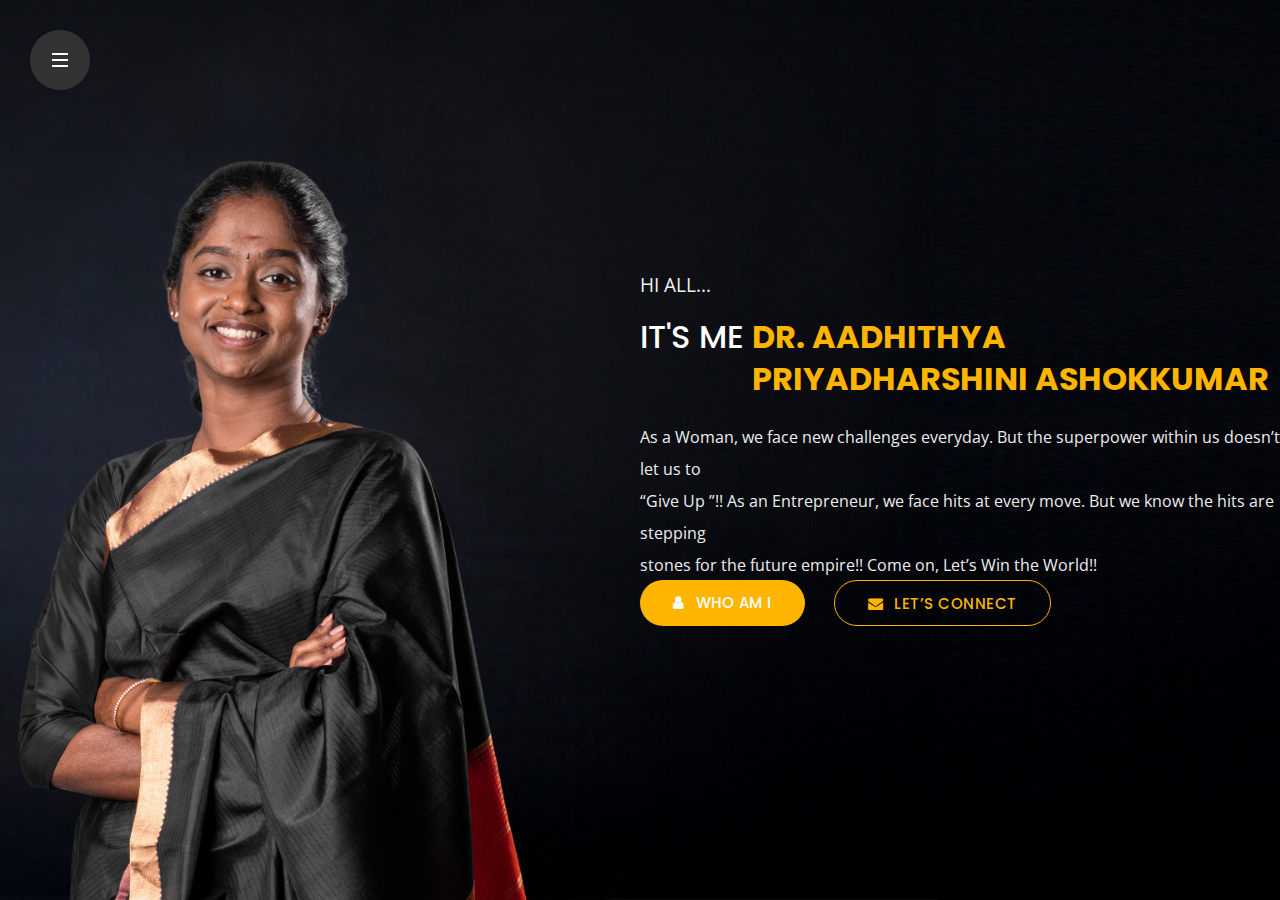
==== index.html @ feda892c "indexing" ====
﻿<!DOCTYPE html>
<html lang="en">

<head>
    <meta charset="utf-8">
    <title>Dr. Aadhithya Priyadharshini Ashokkumar - Personal Portfolio</title>
    <meta name="viewport" content="width=device-width, initial-scale=1">

    <!-- Template Google Fonts -->
    <link href="https://fonts.googleapis.com/css?family=Poppins:400,400i,500,500i,600,600i,700,700i,800,800i,900,900i"
        rel="stylesheet">
    <link href="https://fonts.googleapis.com/css?family=Open+Sans:300,400,600,700" rel="stylesheet">

    <!-- Template CSS Files -->
    <link type="text/css" media="all" href="css/bootstrap.min.css" rel="stylesheet">
    <link type="text/css" media="all" href="css/jquery.animatedheadline.css" rel="stylesheet">
    <link type="text/css" media="all" href="css/font-awesome.min.css" rel="stylesheet">
    <link type="text/css" media="all" href="css/style.css" rel="stylesheet">
    <link type="text/css" media="all" href="css/skins/yellow.css" rel="stylesheet">

    <!-- Template JS Files -->
    <script src="js/modernizr.js"></script>

    <!-- Live Style Switcher - demo only -->
    <!-- <link rel="alternate stylesheet" type="text/css" title="blue" href="css/skins/blue.css" />
    <link rel="alternate stylesheet" type="text/css" title="goldenrod" href="css/skins/goldrenrod.css" />
    <link rel="alternate stylesheet" type="text/css" title="green" href="css/skins/green.css" />
    <link rel="alternate stylesheet" type="text/css" title="magenta" href="css/skins/magenta.css" />
    <link rel="alternate stylesheet" type="text/css" title="orange" href="css/skins/orange.css" />
    <link rel="alternate stylesheet" type="text/css" title="red" href="css/skins/red.css" />
    <link rel="alternate stylesheet" type="text/css" title="yellow" href="css/skins/yellow.css" />
    <link rel="alternate stylesheet" type="text/css" title="yellowgreen" href="css/skins/yellowgreen.css" />
    <link rel="stylesheet" type="text/css" href="css/styleswitcher.css" /> -->

</head>

<body class="dark fullscreendark">
    <div class="page">
        <!-- Live Style Switcher Starts - demo only -->
        <!-- <div id="switcher" class="">
            <div class="content-switcher">
                <h4>STYLE SWITCHER</h4>
                <ul>
					<li>
                        <a href="#" onclick="setActiveStyleSheet('blue');" title="blue" class="color"><img src="img/styleswitcher/blue.png" alt="blue" /></a>
                    </li>
                    <li>
                        <a href="#" onclick="setActiveStyleSheet('red');" title="red" class="color"><img src="img/styleswitcher/red.png" alt="red" /></a>
                    </li>
                    <li>
                        <a href="#" onclick="setActiveStyleSheet('goldenrod');" title="goldenrod" class="color"><img src="img/styleswitcher/goldenrod.png" alt="goldenrod" /></a>
                    </li>
                    <li>
                        <a href="#" onclick="setActiveStyleSheet('magenta');" title="magenta" class="color"><img src="img/styleswitcher/magenta.png" alt="magenta" /></a>
                    </li>
                    <li>
                        <a href="#" onclick="setActiveStyleSheet('yellowgreen');" title="yellowgreen" class="color"><img src="img/styleswitcher/yellowgreen.png" alt="yellowgreen" /></a>
                    </li>
                    <li>
                        <a href="#" onclick="setActiveStyleSheet('orange');" title="orange" class="color"><img src="img/styleswitcher/orange.png" alt="orange" /></a>
                    </li>
                    <li>
                        <a href="#" onclick="setActiveStyleSheet('green');" title="green" class="color"><img src="img/styleswitcher/green.png" alt="green" /></a>
                    </li>
                    <li>
                        <a href="#" onclick="setActiveStyleSheet('yellow');" title="yellow" class="color"><img src="img/styleswitcher/yellow.png" alt="yellow" /></a>
                    </li>
                </ul>
                
                <br>

                <a href="#" class="waves-effect waves-light btn font-weight-600 purchase hoverable"> <span><i class="fa fa-shopping-cart"></i> PURCHASE</span></a>
                <div id="hideSwitcher">&times;</div>
            </div>
        </div> -->
        <!-- <div id="showSwitcher" class="styleSecondColor"><i class="fa fa-cog fa-spin"></i></div> -->
        <!-- Live Style Switcher Ends - demo only -->
        <!-- Header Starts -->
        <header id="header">
            <div class="nav-container">
                <div>
                    <!-- Mobile Navigation Starts -->
                    <ul id="nav" class="navigation">
                        <li class="active">
                            <div>
                                <a id="link-home" href="#home" class="active">
                                    <i class="fa fa-home"></i><span>Home</span>
                                </a>
                            </div>
                        </li>
                        <li>
                            <div>
                                <a id="link-about" href="#about">
                                    <i class="fa fa-user"></i><span>About me</span>
                                </a>
                            </div>
                        </li>
                        <li>
                            <div>
                                <a id="link-work" href="#works">
                                    <i class="fa fa-briefcase"></i><span>my Portfolio</span>
                                </a>
                            </div>
                        </li>
                        <li>
                            <div>
                                <a id="link-contact" href="#contact">
                                    <i class="fa fa-envelope-open"></i><span>Get in touch</span>
                                </a>
                            </div>
                        </li>
                        <li>
                            <div>
                                <a id="link-blog" href="#blog">
                                    <i class="fa fa-comments"></i><span>my Blog</span>
                                </a>
                            </div>
                        </li>
                    </ul>
                    <!-- Mobile Navigation Ends -->
                </div>
            </div>
            <!-- Stretchy Navigation Starts -->
            <div class="cd-stretchy-nav">
                <a class="cd-nav-trigger" href="#0">
                    <span aria-hidden="true"></span>
                </a>
                <ul class="stretchy-nav">
                    <li class="active"><a href="#home"><span>Home</span></a></li>
                    <li><a href="#about"><span>About</span></a></li>
                    <li><a href="#Works"><span>Portfolio</span></a></li>
                    <li><a href="#contact"><span>Contact</span></a></li>
                    <li><a href="#blog"><span>Blog</span></a></li>
                </ul>
                <span aria-hidden="true" class="stretchy-nav-bg"></span>
            </div>
            <!-- Stretchy Navigation Ends -->
        </header>
        <!-- Header Ends -->
        <!-- Main Content Starts -->
        <main id="main">
            <!-- Back To Home Starts [ONLY MOBILE] -->
            <span class="back-mobile" id="back-mobile"><i class="fa fa-arrow-left"></i></span>
            <!-- Back To Home Ends [ONLY MOBILE] -->
            <!-- Home Section Starts -->
            <section id="home" class="active">
                <!-- Text Rotator Starts -->
                <div class="main-text-container">
                    <div class="main-text" id="selector">
                        <h3>Hi All...</h3>
                        <h1 class="ah-headline">
                            It's me
                            <span class="ah-words-wrapper">
                                <b class="is-visible"> Dr. Aadhithya<br>Priyadharshini Ashokkumar</b>
                            </span>
                        </h1>
                        <p>As a Woman, we face new challenges everyday. But the superpower within us doesn’t let us to
                            <br>“Give Up ”!! As an Entrepreneur, we face hits at every move. But we know the hits are
                            stepping <br>stones for the future empire!! Come on, Let’s Win the World!!
                        </p>
                        <div class="call-to-actions-home">
                            <div class="text-left">
                                <a href="#about" class="btn link-portfolio-one"><span><i class="fa fa-user"></i>Who Am
                                        I</span></a>
                                <a href="#contact" class="btn btn-secondary link-portfolio-two"><span><i
                                            class="fa fa-envelope"></i>Let’s Connect</span></a>
                            </div>
                        </div>
                    </div>
                </div>
                <!-- Text Rotator Ends -->
            </section>
            <!-- Home Section Ends -->
            <!-- About Section Starts -->
            <section id="about">
                <!-- Main Heading Starts -->
                <div class="container page-title text-center">
                    <h2 class="text-center">Finding <span>Myself </span></h2>
                    <span class="title-head-subtitle">“Everyday is New, Every Process is New!! Stop Seeing the
                        Challenges & Start Working on Challenges.” </span>
                </div>
                <!-- Main Heading Ends -->
                <div class="container infos">
                    <div class="row personal-info">
                        <!-- Personal Infos Starts -->
                        <div class="col-xl-6 col-lg-6 col-md-12 col-sm-12">
                            <div class="image-container">
                                <img class="img-fluid d-block" src="img/priya_about.png" alt="About Priya Image" />
                            </div>
                        </div>
                        <div class="row col-xl-6 col-lg-6 col-md-12">
                            <p class="d-block text-center">I’m Priya Ashok, Founder of Adiorth, a Passionate Engineer and
                                an Entrepreneur . My curiosity towards solving problems in people, leads me in the
                                foundation of Adiorth. My vision in the process of integrating tech with medicine turns
                                out to be a great success for Adiorth. Turning dreams into reality doesn’t happen like a
                                dream. “ Your Guts Matters ” .
                                Guts and Perseverance is enough to achieve everything !!
                            </p>
                            <!-- <div class="col-xl-6 col-lg-6 col-md-6 col-sm-6">
                                          <ul class="list-1">
                                              <li>
                                                  <h6><span class="font-weight-600">First Name</span>Daria</h6>
                                              </li>
                                              <li>
                                                  <h6><span class="font-weight-600">Last Name</span>Taylor</h6>
                                              </li>
                                              <li>
                                                  <h6><span class="font-weight-600">Birthdate</span>21 june 1990</h6>
                                              </li>
                                              <li>
                                                  <h6><span class="font-weight-600">Nationality</span>English</h6>
                                              </li>
                                              <li>
                                                  <h6><span class="font-weight-600">Experience</span>7 years</h6>
                                              </li>
                                              <li>
                                                  <h6><span class="font-weight-600">Address</span>Istanbul</h6>
                                              </li>
                                          </ul>
                                      </div>
                                      <div class="col-xl-6 col-lg-6 col-md-6 col-sm-6">
                                          <ul class="list-2">
                                              <li>
                                                  <h6><span class="font-weight-600">Freelance</span>Available</h6>
                                              </li>
                                              <li>
                                                  <h6><span class="font-weight-600">Langages</span>English</h6>
                                              </li>
                                              <li>
                                                  <h6><span class="font-weight-600">Phone</span>+34 21 18 40 10</h6>
                                              </li>
                                              <li>
                                                  <h6><span class="font-weight-600">Email</span>you@you.com</h6>
                                              </li>
                                              <li>
                                                  <h6><span class="font-weight-600">Skype</span>daria.taylor</h6>
                                              </li>
                                              <li>
                                                  <h6><span class="font-weight-600">Dribbble</span>taylor.dribbble</h6>
                                              </li>
                                          </ul>
                                      </div> -->
                            <div class="col-12 resume-btn-container">
                                <a href="#Works" class="btn btn-resume link-portfolio"><span><i class="fa fa-user-o"></i>My
                                        Contributions</span></a>
                            </div>
                        </div>
                        <!-- Personal Infos Ends -->
                    </div>
                </div>
                <!-- Resume Starts -->
                <div class="text-container page-title">
                    <h1 class="text-center">Adiorth For People’s Orthopedic Care</h1><br>
                    <p>We are on a mission to improve the quality-adjusted life years of the aging population in India
                        by producing novel orthopedic solutions. Our commitment is to enhance the quality of life for
                        individuals across India who are grappling with various orthopedic issues. Our mission is to
                        bridge the gap between existing orthopedic solutions available in the market and the specific,
                        evolving needs of our patients. We understand that each patient is unique and requires tailored
                        solutions to improve their overall well-being and mobility.
                        <br><br>
                        At AdiOrth, we are dedicated to the research, development, and production of innovative
                        orthopedic implants. Utilizing advanced additive manufacturing techniques, we aim to set new
                        standards in the orthopedic industry, ensuring that our products are not only effective but also
                        accessible and affordable for the Indian population.
                        <br><br>
                        Our goal is to emerge as a leading orthopedic implant manufacturer in India. We strive to
                        continually push the boundaries of medical technology, contributing to the enhancement of life
                        quality for our aging population. Through our efforts, we hope to provide relief and improve the
                        lives of millions who suffer from orthopedic conditions, thereby making a significant impact on
                        public health and wellness in India.
                    </p>
                    <div class="col-12 resume-btn-container">
                        <a href="https://www.adiorth.in/" target="_blank" class="btn btn-resume"><span><i
                                    class="fa fa-external-link"></i>Visit Our
                                Website</span></a>
                    </div>
                </div>
                <!-- <div class="resume-container">
                              <div class="container">
                                  <div class="row">
                                      
                                      <div class="col-xl-6 col-lg-6 col-md-6">
                                          <h2 class="font-weight-600 uppercase title-section">experience</h2>
                                          <div class="resume-items">
                                              
                                              <div class="item">
                                                  <span class="bullet"></span>
                                                  <div class="card">
                                                      <div class="card-header">
                                                          <span class="year"><i class="fa fa-calendar"></i><i
                                                                  class="fa fa-caret-right"></i>2017 - 2019</span>
                                                          <span class="d-block font-weight-400 uppercase">
                                                              web designer
                                                              <span class="separator"></span>
                                                              <span class="font-weight-700">Envato</span>
                                                          </span>
                                                      </div>
                                                      <div class="card-body">
                                                          <p>Lorem ipsum dolor sit amet, consectetuer adipiscing elit, sed diam
                                                              nonummy nibh euismod tincidunt ut laoreet diam nonummy.</p>
                                                      </div>
                                                  </div>
                                              </div>
                                              
                                              <div class="item">
                                                  <span class="bullet"></span>
                                                  <div class="card">
                                                      <div class="card-header">
                                                          <span class="year"><i class="fa fa-calendar"></i><i
                                                                  class="fa fa-caret-right"></i>2014 - 2017</span>
                                                          <span class="d-block font-weight-400 uppercase">
                                                              web developer
                                                              <span class="separator"></span>
                                                              <span class="font-weight-700">Twitter</span>
                                                          </span>
                                                      </div>
                                                      <div class="card-body">
                                                          <p>Lorem ipsum dolor sit amet, consectetuer adipiscing elit, sed diam
                                                              nonummy nibh euismod tincidunt ut laoreet diam nonummy.</p>
                                                      </div>
                                                  </div>
                                              </div>
                                              
                                              <div class="item">
                                                  <span class="bullet"></span>
                                                  <div class="card">
                                                      <div class="card-header">
                                                          <span class="year"><i class="fa fa-calendar"></i><i
                                                                  class="fa fa-caret-right"></i>2010 - 2014</span>
                                                          <span class="d-block font-weight-400 uppercase">
                                                              Consultant
                                                              <span class="separator"></span>
                                                              <span class="font-weight-700">Google</span>
                                                          </span>
                                                      </div>
                                                      <div class="card-body">
                                                          <p>Lorem ipsum dolor sit amet, consectetuer adipiscing elit, sed diam
                                                              nonummy nibh euismod tincidunt ut laoreet diam nonummy.</p>
                                                      </div>
                                                  </div>
                                              </div>
                                             
                                          </div>
          
                                      </div>
                                      
                                      <div class="col-xl-6 col-lg-6 col-md-6 skills-container">
                                          <h2 class="font-weight-600 uppercase title-section">Education</h2>
                                          <div class="resume-items">
                                             
                                              <div class="item">
                                                  <span class="bullet"></span>
                                                  <div class="card">
                                                      <div class="card-header">
                                                          <span class="year"><i class="fa fa-calendar"></i><i
                                                                  class="fa fa-caret-right"></i>2007 - 2010</span>
                                                          <span class="d-block font-weight-400 uppercase">
                                                              Engineering Degree
                                                              <span class="separator"></span>
                                                              <span class="font-weight-700">Istanbul University</span>
                                                          </span>
                                                      </div>
                                                      <div class="card-body">
                                                          <p>Lorem ipsum dolor sit amet, consectetuer adipiscing elit, sed diam
                                                              nonummy nibh euismod tincidunt ut laoreet diam nonummy.</p>
                                                      </div>
                                                  </div>
                                              </div>
                                              
                                              <div class="item">
                                                  <span class="bullet"></span>
                                                  <div class="card">
                                                      <div class="card-header">
                                                          <span class="year"><i class="fa fa-calendar"></i><i
                                                                  class="fa fa-caret-right"></i>2005 - 2007</span>
                                                          <span class="d-block font-weight-400 uppercase">
                                                              Masters Degree
                                                              <span class="separator"></span>
                                                              <span class="font-weight-700">Paris University</span>
                                                          </span>
                                                      </div>
                                                      <div class="card-body">
                                                          <p>Lorem ipsum dolor sit amet, consectetuer adipiscing elit, sed diam
                                                              nonummy nibh euismod tincidunt ut laoreet diam nonummy.</p>
                                                      </div>
                                                  </div>
                                              </div>
                                              
                                              <div class="item">
                                                  <span class="bullet"></span>
                                                  <div class="card">
                                                      <div class="card-header">
                                                          <span class="year"><i class="fa fa-calendar"></i><i
                                                                  class="fa fa-caret-right"></i>2001 - 2005</span>
                                                          <span class="d-block font-weight-400 uppercase">
                                                              Bachelor Degree
                                                              <span class="separator"></span>
                                                              <span class="font-weight-700">Moscow High School</span>
                                                          </span>
                                                      </div>
                                                      <div class="card-body">
                                                          <p>Lorem ipsum dolor sit amet, consectetuer adipiscing elit, sed diam
                                                              nonummy nibh euismod tincidunt ut laoreet diam nonummy.</p>
                                                      </div>
                                                  </div>
                                              </div>
                                              
                                          </div>
                                      </div>
                                      
                                  </div>
                                  <div class="row">
                                      <div class="col-12">
                                          <h2 class="font-weight-600 uppercase title-section skills-title">skills</h2>
                                      </div>
                                      <div class="col-12 col-sm-6 col-md-4">
                                          <span class="skill-text">html</span>
                                          <div class="chart-bar">
                                              <span class="item-progress" data-percent="80" style="width: 80%;"></span>
                                              <span class="percent" style="right: calc(20% - 21px);">80%<div class="arrow"></div>
                                              </span>
                                          </div>
                                      </div>
                                      <div class="col-12 col-sm-6 col-md-4">
                                          <span class="skill-text">javascript</span>
                                          <div class="chart-bar">
                                              <span class="item-progress" data-percent="60" style="width: 60%;"></span>
                                              <span class="percent" style="right: calc(40% - 21px);">60%<div class="arrow"></div>
                                              </span>
                                          </div>
                                      </div>
                                      <div class="col-12 col-sm-6 col-md-4">
                                          <span class="skill-text">css</span>
                                          <div class="chart-bar">
                                              <span class="item-progress" data-percent="75" style="width: 75%;"></span>
                                              <span class="percent" style="right: calc(25% - 21px);">75%<div class="arrow"></div>
                                              </span>
                                          </div>
                                      </div>
                                      <div class="col-12 col-sm-6 col-md-4">
                                          <span class="skill-text">jquery</span>
                                          <div class="chart-bar">
                                              <span class="item-progress" data-percent="65" style="width: 65%;"></span>
                                              <span class="percent" style="right: calc(35% - 21px);">65%<div class="arrow"></div>
                                              </span>
                                          </div>
                                      </div>
                                      <div class="col-12 col-sm-6 col-md-4">
                                          <span class="skill-text">wordpress</span>
                                          <div class="chart-bar">
                                              <span class="item-progress" data-percent="90" style="width: 90%;"></span>
                                              <span class="percent" style="right: calc(10% - 21px);">90%<div class="arrow"></div>
                                              </span>
                                          </div>
                                      </div>
                                      <div class="col-12 col-sm-6 col-md-4">
                                          <span class="skill-text">angular js</span>
                                          <div class="chart-bar">
                                              <span class="item-progress" data-percent="85" style="width: 85%;"></span>
                                              <span class="percent" style="right: calc(15% - 21px);">85%<div class="arrow"></div>
                                              </span>
                                          </div>
                                      </div>
                                      <div class="col-12 col-sm-6 col-md-4">
                                          <span class="skill-text">illustrator</span>
                                          <div class="chart-bar">
                                              <span class="item-progress" data-percent="60" style="width: 60%;"></span>
                                              <span class="percent" style="right: calc(40% - 21px);">60%<div class="arrow"></div>
                                              </span>
                                          </div>
                                      </div>
                                      <div class="col-12 col-sm-6 col-md-4">
                                          <span class="skill-text">after effects</span>
                                          <div class="chart-bar">
                                              <span class="item-progress" data-percent="75" style="width: 75%;"></span>
                                              <span class="percent" style="right: calc(25% - 21px);">75%<div class="arrow"></div>
                                              </span>
                                          </div>
                                      </div>
                                      <div class="col-12 col-sm-6 col-md-4">
                                          <span class="skill-text">photoshop</span>
                                          <div class="chart-bar">
                                              <span class="item-progress" data-percent="80" style="width: 80%;"></span>
                                              <span class="percent" style="right: calc(20% - 21px);">80%<div class="arrow"></div>
                                              </span>
                                          </div>
                                      </div>
                                  </div>
                              </div>
                          </div> -->
            </section>
            <!-- About Section Ends -->
            <!-- Portfolio Section Starts -->
            <section id="Works">
                <div class="portfolio-container">
                    <!-- Main Heading Starts -->
                    <div class="container page-title text-center">
                        <h2 class="text-center">My <span>Responsibilities</span></h2>
                        <span class="title-head-subtitle">Responsibilities is not only for a Family, it’s for a complete
                            Society.</span>
                    </div>
                    <!-- Main Heading Ends -->
                    <div class="portfolio-section" id="portfolio-section">
                        <div class="container cd-container">
                            <div>
                                <!-- Portfolio Items Starts -->
                                <ul class="row" id="portfolio-items">
                                    <!-- Portfolio Item Starts -->
                                    <li class="col-12 col-md-6 col-lg-4">
                                        <a href="#0" data-type="project-1">
                                            <img src="img/projects/project-1.png" alt="Project" class="img-fluid">
                                            <div><span>Women Empowerment</span>
                                            </div>
                                        </a>
                                    </li>
                                    <!-- Portfolio Item Ends -->
                                    <!-- Portfolio Item Starts -->
                                    <li class="col-12 col-md-6 col-lg-4">
                                        <a href="#0" data-type="project-2">
                                            <img src="img/projects/project-2.png" alt="Project" class="img-fluid">
                                            <div><span>Animal Rights</span>
                                            </div>
                                        </a>
                                    </li>
                                    <!-- Portfolio Item Ends -->
                                    <!-- Portfolio Item Starts -->
                                    <li class="col-12 col-md-6 col-lg-4">
                                        <a href="#0" data-type="project-3">
                                            <img src="img/projects/project-3.png" alt="Project" class="img-fluid">
                                            <div><span>Agriculture</span>
                                            </div>
                                        </a>
                                    </li>
                                    <!-- Portfolio Item Ends -->
                                    <!-- Portfolio Item Starts -->
                                    <li class="col-12 col-md-6 col-lg-4">
                                        <a href="#0" data-type="project-4">
                                            <img src="img/projects/project-4.png" alt="Project" class="img-fluid">
                                            <div><span>Mental health</span>
                                            </div>
                                        </a>
                                    </li>
                                    <!-- Portfolio Item Ends -->
                                    <!-- Portfolio Item Starts -->
                                    <li class="col-12 col-md-6 col-lg-4">
                                        <a href="#0" data-type="project-5">
                                            <img src="img/projects/project-5.png" alt="Project" class="img-fluid">
                                            <div><span>Entrepreneurship</span>
                                            </div>
                                        </a>
                                    </li>
                                    <!-- Portfolio Item Ends -->
                                    <!-- Portfolio Item Starts -->
                                    <li class="col-12 col-md-6 col-lg-4">
                                        <a href="#0" data-type="project-6">
                                            <img src="img/projects/project-6.png" alt="Project" class="img-fluid">
                                            <div><span>Social Wellness</span>
                                            </div>
                                        </a>
                                    </li>
                                    <!-- Portfolio Item Ends -->
                                </ul>
                                <!-- Portfolio Items Ends -->
                            </div>
                        </div>
                    </div>
                    <!-- PORTFOLIO OVERLAY STARTS -->
                    <div class="portfolio-overlay"></div>
                    <!-- PORTFOLIO OVERLAY ENDS -->
                </div>
                <div>
                    <!-- Portfolio Project Content Starts -->
                    <div class="project-info-container project-1">
                        <!-- Main Content Starts -->
                        <div class="project-info-main-content">
                            <img src="img/projects/project-1.png" alt="Project Image">
                        </div>
                        <!-- Main Content Ends -->
                        <!-- Project Details Starts -->
                        <div class="projects-info row">
                            <div class="col-12 p-none project-text">
                                <h3 class="font-weight-600 uppercase">“Shakti - The Power” </h3>
                                <p class="project-text">
                                    Women - The powerful being in the world, who can inspire , compete, win everyone
                                    around
                                    her. As a Woman, I personally understand the pain, struggles, challenges and all the
                                    obstacles they’re facing. Although it's the 21st century, some procrastinations are
                                    still happening.
                                </p>
                                <p class="project-text">
                                    Women Empowerment is not a thing which could be executed, it’s a responsibility of
                                    every
                                    person to give respect to each other and hold hands for the path of empowerment.
                                </p>
                                <h4>Addressing some untalked issues :</h4>
                                <h5>1. Equal Education, but not Freedom to Work Post-Marriage</h5>
                                <p>
                                    Women often receive the same educational opportunities as men, yet many face
                                    restrictions
                                    on their ability to work after getting married, limiting their independence and
                                    career
                                    growth.
                                </p>
                                <h5>2. Marriage, but Excluded from Decision Making</h5>
                                <p>
                                    While women participate in marriage, they are frequently excluded from key
                                    decision-making processes within the family, undermining their influence and
                                    autonomy.
                                </p>
                                <h5>3. High-ranking Position at Work, but Viewed as Unapproachable</h5>
                                <p>
                                    Women who achieve high-ranking positions in their careers are often perceived as
                                    tough
                                    or unapproachable, facing unfair stereotypes that can hinder their professional
                                    relationships.
                                </p>
                                <h5>4. Political Role, but Limited Support Due to Gender</h5>
                                <p>
                                    Women in political roles often receive less support compared to their male
                                    counterparts,
                                    solely because of their gender, making it harder for them to succeed and drive
                                    change.
                                </p>
                                <h5>5. Skilled Driver, but Unsafe at Night</h5>
                                <p>
                                    Despite being skilled drivers, women often feel unsafe driving at night,
                                    highlighting
                                    the ongoing issues of safety and security that disproportionately affect them.
                                </p>
                                <p>
                                    These are the issues which make you feeling less confident in making the next steps
                                    and
                                    level.
                                </p>
                                <p>
                                    Are you struggling with the above category of issue?? Come on !! Believe me, these
                                    struggles are given for you to break down the comfort circle behind you. Let’s break
                                    the
                                    ring and stand as “UNSTOPPABLE”.
                                </p>
                                <h6>“YOU ARE THE QUEEN OF YOUR WORLD, DON’T OBEY FOR DECISION , CREATE THE DECISION THAT
                                    MAKES YOU LIONESS”</h6>
                                <a href="#" class="btn"><span><i class="fa fa-external-link"></i>Connect for
                                        Empowerment</span></a><br>
                                <div class="col-6 p-none text-center">
                                    <a href="#" class="btn btn-secondary close-project"><span><i
                                                class="fa fa-close"></i>Close</span></a>
                                </div>
                            </div>
                        </div>
                        <!-- Project Details Ends -->
                    </div>
                    <!-- Portfolio Project Content Ends -->
                    <!-- Portfolio Project Content Starts -->
                    <div class="project-info-container project-2">
                        <!-- Main Content Starts -->
                        <div class="project-info-main-content">
                            <div class="videocontainer">
                                <iframe class="youtube-video" src="" allowfullscreen></iframe>
                                <img src="img/projects/project-2.png" alt="Project Image" />
                            </div>
                        </div>
                        <!-- Main Content Ends -->
                        <!-- Project Details Starts -->
                        <div class="projects-info row">
                            <div class="col-12 p-none project-text">
                                <h3 class="font-weight-600 uppercase">“The Soul filled with only Love”</h3>
                                <p class="project-text">
                                    Animals deserve our care, respect, and protection. They are living beings who share
                                    our
                                    planet and contribute to its diversity and beauty. My commitment to animal rights
                                    stems
                                    from a deep belief that all creatures have intrinsic value and should be treated
                                    with
                                    kindness and dignity.
                                </p>
                                <h5>Raising Awareness</h5>
                                <p>
                                    One of the most pressing issues is the lack of awareness about animal rights. Many
                                    people are unaware of the suffering that animals endure in various industries, from
                                    factory farming to entertainment. By educating the public about these issues, we can
                                    foster a culture of empathy and compassion. Simple actions like sharing information,
                                    supporting humane products, and advocating for better laws can make a huge
                                    difference.
                                </p>
                                <h5>Promoting Ethical Practices</h5>
                                <p>
                                    Another key area is promoting ethical practices in how we interact with animals.
                                    This
                                    includes supporting animal shelters, encouraging adoption instead of buying pets,
                                    and
                                    campaigning against practices like animal testing and exploitation in circuses and
                                    zoos.
                                    Ethical treatment means providing animals with the environment, care, and respect
                                    they
                                    deserve, ensuring their well-being and happiness.
                                </p>
                                <h5>Supporting Legislation</h5>
                                <p>
                                    Finally, advocating for strong animal protection laws is crucial. Laws need to be
                                    enforced to prevent cruelty and exploitation. By working with policymakers, we can
                                    push
                                    for legislation that protects animals and holds violators accountable. It's about
                                    creating a legal framework that recognizes animals' rights and ensures they are
                                    upheld.
                                </p>
                                <a href="#" class="btn"><span><i class="fa fa-external-link"></i>Spread the
                                        Word</span></a><br>
                                <div class="col-6 p-none text-center">
                                    <a href="#" class="btn btn-secondary close-project"><span><i
                                                class="fa fa-close"></i>Close</span></a>
                                </div>
                            </div>
                        </div>

                    </div>
                    <!-- Project Details Ends -->
                    <!-- Portfolio Project Content Starts -->
                    <div class="project-info-container project-3">
                        <!-- Main Content Starts -->
                        <div class="project-info-main-content">
                            <img src="img/projects/project-3.png" alt="Project Image">
                        </div>
                        <!-- Main Content Ends -->
                        <!-- Project Details Starts -->
                        <div class="projects-info row">
                            <div class="col-12 p-none project-text">
                                <h3 class="font-weight-600 uppercase">“The World’s Soul in the hands of seeds”</h3>
                                <p class="project-text">
                                    Farmers face numerous challenges which are only noticed in the farmer’s day .But
                                    that
                                    need our
                                    attention and action. Here's how I see the current state of agriculture and what we
                                    can
                                    do to
                                    support our farmers. Not only them but their family too. The unnoticed challenges of
                                    them is an
                                    unbearable pain of every farmer’s life. Their tears are more the rain.
                                </p>
                                <h5>#CHALLENGE 1 :</h5>
                                <p>
                                    First, many farmers struggle with outdated techniques and lack access to modern
                                    technology. This
                                    limits their productivity and impacts their livelihoods. By introducing new farming
                                    methods and
                                    providing training on sustainable practices, we can help farmers increase their
                                    yields
                                    and income.
                                    Technology plays a crucial role here, from advanced irrigation systems to smart
                                    farming
                                    tools that
                                    monitor crop health.
                                </p>
                                <h5>#CHALLENGE 2 :</h5>
                                <p>
                                    Second, climate change is a significant threat to agriculture. Unpredictable weather
                                    patterns and
                                    extreme conditions can devastate crops and reduce harvests. To address this, we must
                                    promote
                                    practices that enhance resilience, such as crop diversification and soil
                                    conservation.
                                    Additionally,
                                    supporting research into drought-resistant crops and efficient water use can make a
                                    big
                                    difference.
                                </p>
                                <h5>#CHALLENGE 3 :</h5>
                                <p>
                                    Third, small and medium-sized farms often lack access to markets and financial
                                    resources. Many
                                    farmers find it difficult to sell their produce at fair prices or secure loans for
                                    investments. We
                                    need to build better infrastructure, create more direct market connections, and
                                    offer
                                    financial
                                    services tailored to farmers' needs. By doing so, we can ensure that farmers get the
                                    support they
                                    need .
                                </p>
                                <p>
                                    Helping them and supporting them with our power and knowledge makes a valuable
                                    change of
                                    nation.
                                    Join the movement not only through whatsapp status, let’s hold their hands in all
                                    challenges of
                                    policies of our nation .
                                </p>
                                <a href="#" class="btn"><span><i class="fa fa-external-link"></i>Let’s Hold Their
                                        Hands</span></a><br>
                                <div class="col-6 p-none text-center">
                                    <a href="#" class="btn btn-secondary close-project"><span><i
                                                class="fa fa-close"></i>Close</span></a>
                                </div>
                            </div>
                        </div>
                        <!-- Project Details Ends -->
                    </div>
                    <!-- Portfolio Project Content Starts -->
                    <div class="project-info-container project-4">
                        <!-- Main Content Starts -->
                        <div class="project-info-main-content project-4">
                            <video id="video" class="responsive-video">
                            </video>
                            <img src="img/projects/project-4.png" alt="Project Image">
                        </div>
                        <!-- Main Content Ends -->
                        <!-- Project Details Starts -->
                        <div class="projects-info row">
                            <div class="col-12 p-none project-text">
                                <h3 class="font-weight-600 uppercase">“BEING SELFISH IS OKAY”</h3>
                                <p>
                                    Spoiling your Mental Health ???<br>
                                    Addicted to phones ??<br>
                                    Anger for silly reasons??<br>
                                    Feeling Demotivated??<br>
                                    Feeling Worthless??<br>
                                    Loneliness hits ??<br>
                                </p>
                                <p>
                                    Signs of Weak Mental Health . Everything happens only because of you !!
                                    Do you remember your last victory ?? But you will remember the last message by your
                                    favorite person
                                    !!
                                </p>
                                <p>
                                    Do you remember your Mom’s phone number ?? But you will remember all the latest
                                    films up to date!!
                                </p>
                                <p>
                                    See yourself.. From Wakeup to goodnight , everything ends up on the phone. And
                                    that’s the reason for
                                    depression and anxiety.
                                </p>
                                <p>
                                    Every creature in this world is born along with challenges, but victory comes to
                                    people. Because
                                    their only motive is to learn . Every challenge is big , if you keep it in front of
                                    your eyes. Keep
                                    the problem aside and see the world. Your problem will be 0.0000 %
                                </p>
                                <p>
                                    Are you constantly battling stress and anxiety? Do you find it hard to stay focused
                                    and maintain
                                    your mental well-being in the face of daily challenges?
                                </p>
                                <p>
                                    You're not alone in this struggle.
                                    Millions of people experience the same feelings of overwhelm, isolation, and
                                    helplessness.
                                </p>
                                <p>
                                    These mental health challenges can severely impact your personal and professional
                                    life, leading to
                                    decreased productivity, strained relationships, and a general sense of
                                    dissatisfaction.
                                </p>
                                <p>
                                    But there is hope. By integrating simple, practical mental health strategies into
                                    your daily
                                    routine, you can take control of your well-being and improve your quality of life.
                                    As someone who
                                    has navigated these challenges, I share proven techniques and insights to help you
                                    manage stress,
                                    boost your mood, and enhance your overall mental health. Follow my journey and learn
                                    how to
                                    cultivate a balanced, fulfilling life, one step at a time. Together, we can overcome
                                    these
                                    challenges.
                                </p>
                                <p>
                                    Daring to dream big is only the beginning; having the guts to pursue it is where the
                                    magic happens."
                                </p>
                                <a href="#" class="btn"><span><i class="fa fa-external-link"></i>Connect for
                                        Guts</span></a><br>
                                <div class="col-6 p-none text-center">
                                    <a href="#" class="btn btn-secondary close-project"><span><i
                                                class="fa fa-close"></i>Close</span></a>
                                </div>
                            </div>
                        </div>
                        <!-- Project Details Ends -->
                    </div>
                    <!-- Portfolio Project Content Ends -->
                    <!-- Portfolio Project Content Starts -->
                    <div class="project-info-container project-5">
                        <!-- Main Content Starts -->
                        <div class="project-info-main-content">
                            <img src="img/projects/project-5.png" alt="Project Image">
                        </div>
                        <!-- Main Content Ends -->
                        <!-- Project Details Starts -->
                        <div class="projects-info row">
                            <div class="col-12 p-none project-text">
                                <h3 class="font-weight-600 uppercase">The Entrepreneur's Journey: Embrace, Innovate, and
                                    Succeed</h3>
                                <p>
                                    Entrepreneurship is not just about starting a business; it's about traveling on a
                                    transformative
                                    journey where vision meets action, and dreams turn into reality. As an entrepreneur,
                                    you are a
                                    trailblazer, venturing into the unknown with a blend of passion, perseverance, and
                                    innovative
                                    thinking.
                                </p>
                                <h5>Challenge your Challenges</h5>
                                <p>
                                    Every entrepreneurial journey comes with its set of challenges. From securing
                                    funding and building a
                                    team to developing a product and finding customers, the road can be daunting. But
                                    remember, these
                                    challenges are not obstacles; they are stepping stones. Embrace them with a positive
                                    mindset, learn
                                    from every setback, and use each experience as a catalyst for growth. Your ability
                                    to adapt and
                                    overcome will set you apart from the rest.
                                </p>
                                <h5>Innovate Continuously</h5>
                                <p>
                                    Innovation is the lifeblood of entrepreneurship. The most successful entrepreneurs
                                    are those who
                                    dare to think differently and continuously seek ways to improve and disrupt the
                                    status quo. Stay
                                    curious, keep learning, and don't be afraid to take risks. Whether it's developing a
                                    groundbreaking
                                    product or finding a unique way to serve your customers, innovation will keep your
                                    business relevant
                                    and competitive.
                                </p>
                                <h5>Build a Strong Network</h5>
                                <p>
                                    No entrepreneur succeeds alone. Surround yourself with a network of mentors, peers,
                                    and advisors who
                                    can offer guidance, support, and valuable insights. Collaboration and networking can
                                    open doors to
                                    new opportunities, provide fresh perspectives, and help you navigate the
                                    complexities of running a
                                    business.
                                </p>
                                <h5>Stay Resilient</h5>
                                <p>
                                    The entrepreneurial path is often filled with highs and lows. There will be moments
                                    of triumph and
                                    times of doubt. Resilience is your greatest ally. Stay committed to your vision,
                                    maintain a positive
                                    outlook, and keep pushing forward even when the going gets tough. Remember, every
                                    setback is a setup
                                    for a comeback.
                                </p>
                                <h5>Impact the World</h5>
                                <p>
                                    At its core, entrepreneurship is about creating value and making a difference. Your
                                    business has the
                                    potential to impact lives, communities, and even the world. Stay true to your
                                    values, prioritize
                                    ethical practices, and strive to make a positive impact through your work. Your
                                    success will be
                                    measured not just by profits, but by the meaningful change you bring about.
                                </p>
                                <h5>Believe in Yourself</h5>
                                <p>
                                    Finally, believe in your ability to succeed. Confidence in your vision and your
                                    capabilities is
                                    crucial. Trust your instincts, celebrate your achievements, and stay focused on your
                                    goals. Your
                                    belief in yourself will inspire others to believe in you too.
                                </p>
                                <a href="#" class="btn"><span><i class="fa fa-external-link"></i>Let’s
                                        connect</span></a><br>
                                <div class="col-6 p-none text-center">
                                    <a href="#" class="btn btn-secondary close-project"><span><i
                                                class="fa fa-close"></i>Close</span></a>
                                </div>
                            </div>
                        </div>
                        <!-- Project Details Ends -->
                    </div>
                    <!-- Portfolio Project Content Ends -->
                    <!-- Portfolio Project Content Starts -->
                    <div class="project-info-container project-6">
                        <!-- Main Content Starts -->
                        <div class="project-info-main-content">
                            <img src="img/projects/project-6.png" alt="Project Image">
                        </div>
                        <!-- Main Content Ends -->
                        <!-- Project Details Starts -->
                        <div class="projects-info row">
                            <div class="col-12 p-none project-text">
                                <h3 class="font-weight-600 uppercase">Social Wellness</h3>
                                <h5>Stand Together: </h5>
                                <p>
                                    "Individually, we are one drop. Together, we are an ocean. Let's unite to create a
                                    wave of change
                                    and build a better future for everyone."
                                </p>
                                <h5>Empowerment through Unity:</h5>
                                <p>
                                    "In a world full of challenges, it's easy to feel overwhelmed and powerless. But
                                    remember, change
                                    starts with a single step. Each act of kindness, each voice raised in support, and
                                    each effort to
                                    understand another's perspective can spark a ripple effect. Together, we can address
                                    social issues
                                    like inequality, mental health stigma, and environmental degradation.<br><br>

                                    Let's inspire one another to take action. Volunteer your time, spread awareness,
                                    support initiatives
                                    that aim to make a difference, and never underestimate the power of your voice. When
                                    we stand
                                    together, we not only amplify our impact but also show that compassion and
                                    solidarity are the true
                                    foundations of a thriving society.<br><br>

                                    Join me in making a commitment to social awareness. Share your stories, lend a
                                    helping hand, and
                                    encourage others to do the same. Together, we can create a world where everyone
                                    feels valued, heard,
                                    and empowered to make a difference."<br><br>
                                </p>
                                <h5>Breaking the Stigma:</h5>
                                <p>
                                    "Mental health is just as important as physical health, yet it's often overlooked.
                                    It's time to
                                    break the stigma and foster a supportive community where everyone feels safe to
                                    speak up about their
                                    struggles.<br><br>

                                    Each one of us can contribute to this change by being open, empathetic, and
                                    supportive. Let's
                                    educate ourselves and others, promote mental health resources, and offer a listening
                                    ear to those in
                                    need. By doing so, we not only help individuals but also strengthen the fabric of
                                    our
                                    society.<br><br>

                                    Remember, reaching out for help is a sign of strength, not weakness. Let's build a
                                    world where
                                    mental health is prioritized, and everyone has the opportunity to thrive. Together,
                                    we can turn
                                    awareness into action and create a more compassionate, understanding world."<br><br>
                                </p>
                                <h5>Environmental Stewardship:</h5>
                                <p>
                                    "Our planet is our home, and it's our responsibility to take care of it. Every small
                                    action, whether
                                    it's reducing waste, conserving energy, or supporting sustainable practices,
                                    contributes to a
                                    healthier environment.<br><br>

                                    Imagine the collective impact we can have if each of us commits to making
                                    eco-friendly choices.
                                    Let's educate ourselves about environmental issues, support green initiatives, and
                                    encourage others
                                    to do the same. Together, we can protect our natural resources and ensure a vibrant,
                                    thriving planet
                                    for future generations.<br><br>

                                    Join me in embracing a sustainable lifestyle. Share your tips, advocate for policies
                                    that protect
                                    our environment, and inspire those around you to make a difference. Together, we can
                                    create a world
                                    where our natural beauty is preserved and cherished for years to come."<br><br>
                                </p>
                                <a href="#" class="btn"><span><i class="fa fa-external-link"></i>Connect for
                                        Change</span></a><br>
                                <div class="col-6 p-none text-center">
                                    <a href="#" class="btn btn-secondary close-project"><span><i
                                                class="fa fa-close"></i>Close</span></a>
                                </div>
                            </div>
                        </div>
                        <!-- Project Details Ends -->
                    </div>
                </div>
                <!-- Portfolio Project Content Ends -->
                <span class="back-mobile close-project"><i class="fa fa-arrow-left"></i></span>
            </section>
            <!-- Portfolio Section Ends -->
            <!-- Contact Section Starts -->
            <section id="contact">
                <div class="contact-container">
                    <!-- Main Heading Starts -->
                    <div class="container page-title text-center">
                        <h2 class="text-center">Get <span>in touch</span></h2>
                        <span class="title-head-subtitle">I’m always open to discussing product design work or
                            partnerships.</span>
                    </div>
                    <!-- Main Heading Ends -->
                    <div class="container">
                        <div class="row contact">
                            <!-- Contact Infos Starts -->
                            <div class="col-12 col-md-4 col-xl-4 leftside">
                                <ul class="custom-list">
                                    <li>
                                        <h6 class="font-weight-600"> <span class="contact-title">Phone</span><i
                                                class="fa fa-whatsapp"></i><span class="contact-content">+216 21 184
                                                010</span></h6>
                                    </li>
                                    <li>
                                        <h6 class="font-weight-600"> <span class="contact-title">email</span><i
                                                class="fa fa-envelope-o fs-14"></i><span
                                                class="contact-content">info@daria.ua</span></h6>

                                    </li>
                                    <li>
                                        <h6 class="font-weight-600"><span class="contact-title">instagram</span><i
                                                class="fa fa-instagram"></i><span
                                                class="contact-content">daria.198</span></h6>

                                    </li>
                                    <li>
                                        <h6 class="font-weight-600"><span class="contact-title">Dribbble </span><i
                                                class="fa fa-dribbble"></i><span
                                                class="contact-content">daria.dribble</span>
                                        </h6>
                                    </li>
                                </ul>

                                <!-- Social Media Profiles Starts -->

                                <div class="social">
                                    <h6 class="font-weight-600 uppercase">Social Profiles</h6>
                                    <ul class="list-inline social social-intro text-center p-none">
                                        <li class="facebook"><a title="Facebook" href="#"><i
                                                    class="fa fa-facebook"></i></a>
                                        </li>
                                        <li class="twitter"><a title="Twitter" href="#"><i
                                                    class="fa fa-twitter"></i></a>
                                        </li>
                                        <li class="youtube"><a title="Youtube" href="#"><i
                                                    class="fa fa-youtube"></i></a>
                                        </li>
                                        <li class="dribbble"><a title="Dribbble" href="#"><i
                                                    class="fa fa-dribbble"></i></a>
                                        </li>
                                    </ul>
                                </div>
                                <!-- Social Media Profiles Ends -->
                            </div>
                            <!-- Contact Infos Ends -->
                            <!-- Contact Form Starts -->
                            <div class="col-12 col-md-8 col-xl-8 rightside">
                                <p>
                                    If you have any suggestion, project or even you want to say Hello.. please fill out
                                    the form below and I will reply you shortly.
                                </p>
                                <form class="contactform" method="post"
                                    action="https://slimhamdi.net/istanbul/demos/php/process-form.php">
                                    <div class="row">
                                        <!-- Name Field Starts -->
                                        <div class="form-group col-xl-6"> <i class="fa fa-user prefix"></i>
                                            <input id="name" name="name" type="text" class="form-control"
                                                placeholder="YOUR NAME" required>
                                        </div>
                                        <!-- Name Field Ends -->
                                        <!-- Email Field Starts -->
                                        <div class="form-group col-xl-6"> <i class="fa fa-envelope prefix"></i>
                                            <input id="email" type="email" name="email" class="form-control"
                                                placeholder="YOUR EMAIL" required>
                                        </div>
                                        <!-- Email Field Ends -->
                                        <!-- Comment Textarea Starts -->
                                        <div class="form-group col-xl-12"> <i class="fa fa-comments prefix"></i>
                                            <textarea id="comment" name="comment" class="form-control"
                                                placeholder="YOUR MESSAGE" required></textarea>
                                        </div>
                                        <!-- Comment Textarea Ends -->
                                    </div>
                                    <!-- Submit Form Button Starts -->
                                    <div class="submit-form">
                                        <button class="btn button-animated" type="submit" name="send"><span><i
                                                    class="fa fa-send"></i> Send Message</span></button>
                                    </div>
                                    <!-- Submit Form Button Ends -->
                                    <div class="form-message"> <span
                                            class="output_message text-center font-weight-600 uppercase"></span>
                                    </div>
                                </form>
                            </div>
                            <!-- Contact Form Ends -->

                        </div>
                    </div>
                </div>
            </section>
            <!-- Contact Section Ends -->
            <!-- Blog Section Starts -->
            <section id="blog">
                <div class="container page-title text-center">
                    <h2 class="text-center">latest <span>posts</span></h2>
                    <span class="title-head-subtitle">tips, insights, and best practices about web design and
                        developpment</span>
                </div>
                <div class="container">
                    <div class="row">
                        <!-- Article Starts -->
                        <div class="col-12 col-sm-6">
                            <article>
                                <!-- Figure Starts -->
                                <figure class="blog-figure">
                                    <a href="blog-post.html">
                                        <img class="img-fluid" src="img/blog/blog-post-4.jpg" alt="">
                                    </a>
                                    <div class="post-date"> <span>23</span>
                                        <span>JUN</span>
                                    </div>
                                </figure>
                                <!-- Figure Ends -->
                                <a href="blog-post.html">
                                    <h4>create a wordpress theme from scratch</h4>
                                </a>
                                <!-- Excerpt Starts -->
                                <div class="blog-excerpt">
                                    <p>Lorem ipsum dolor sit amet, consectetur adipiscing elit. Sed blandit massa vel
                                        mauris Lorem ...</p>
                                    <a href="blog-post.html" class="btn readmore"><span>Read more</span></a>
                                </div>
                                <!-- Excerpt Ends -->
                            </article>
                        </div>
                        <!-- Article Ends -->
                        <!-- Article Starts -->
                        <div class="col-12 col-sm-6">
                            <article>
                                <!-- Figure Starts -->
                                <figure class="blog-figure">
                                    <a href="blog-post.html">
                                        <img class="img-fluid" src="img/blog/blog-post-1.jpg" alt="">
                                    </a>
                                    <div class="post-date"> <span>18</span>
                                        <span>aug</span>
                                    </div>
                                </figure>
                                <!-- Figure Ends -->
                                <a href="blog-post.html">
                                    <h4>Effective Marketing Strategy tips</h4>
                                </a>
                                <!-- Excerpt Starts -->
                                <div class="blog-excerpt">
                                    <p>Lorem ipsum dolor sit amet, consectetur adipiscing elit. Sed blandit massa vel
                                        mauris Lorem ...</p>
                                    <a href="blog-post.html" class="btn readmore"><span>Read more</span></a>
                                </div>
                                <!-- Excerpt Ends -->
                            </article>
                        </div>
                        <!-- Article Ends -->
                        <!-- Article Starts -->
                        <div class="col-12 col-sm-6">
                            <article>
                                <!-- Figure Starts -->
                                <figure class="blog-figure">
                                    <a href="blog-post.html">
                                        <img class="img-fluid" src="img/blog/blog-post-3.jpg" alt="">
                                    </a>
                                    <div class="post-date"> <span>01</span>
                                        <span>mar</span>
                                    </div>
                                </figure>
                                <!-- Figure Ends -->
                                <a href="blog-post.html">
                                    <h4>free psd and sketch ressouces</h4>
                                </a>
                                <!-- Excerpt Starts -->
                                <div class="blog-excerpt">
                                    <p>Lorem ipsum dolor sit amet, consectetur adipiscing elit. Sed blandit massa vel
                                        mauris Lorem ...</p>
                                    <a href="blog-post.html" class="btn readmore"><span>Read more</span></a>
                                </div>
                                <!-- Excerpt Ends -->
                            </article>
                        </div>
                        <!-- Article Ends -->
                        <!-- Article Starts -->
                        <div class="col-12 col-sm-6">
                            <article>
                                <!-- Figure Starts -->
                                <figure class="blog-figure">
                                    <a href="blog-post.html">
                                        <img class="img-fluid" src="img/blog/blog-post-2.jpg" alt="">
                                    </a>
                                    <div class="post-date"> <span>01</span>
                                        <span>mar</span>
                                    </div>
                                </figure>
                                <!-- Figure Ends -->
                                <a href="blog-post.html">
                                    <h4>How to become a successful freelancer</h4>
                                </a>
                                <!-- Excerpt Starts -->
                                <div class="blog-excerpt">
                                    <p>Lorem ipsum dolor sit amet, consectetur adipiscing elit. Sed blandit massa vel
                                        mauris Lorem ...</p>
                                    <a href="blog-post.html" class="btn readmore"><span>Read more</span></a>
                                </div>
                                <!-- Excerpt Ends -->
                            </article>
                        </div>
                        <!-- Article Ends -->
                        <!-- Link To Blog Starts -->
                        <div class="col-12 col-sm-12 col-md-12 col-xl-12 col-lg-12 allposts"> <a href="blog.html"
                                class="btn btn-secondary"><span><i class="fa fa-comments"></i>All posts</span></a>
                        </div>
                        <!-- Link To Blog Ends -->
                    </div>
                </div>
            </section>
            <!-- Blog Section Ends -->
        </main>
    </div>
    <!-- Main Content Ends -->

    <!-- Preloader Starts -->
    <div class="preloader">
        <div class="preloader-container">
            <h1>Dr. Aadhithya </h1>
            <div id="progress-line-container">
                <div class="progress-line"></div>
            </div>
            <h1>Priyadharshini Ashokkumar</h1>
        </div>
    </div>
    <!-- Preloader Ends -->

    <!-- Template JS Files -->
    <script src="js/jquery-2.2.4.min.js"></script>
    <script src="js/jquery.animatedheadline.js"></script>
    <script src="js/bootstrap.min.js"></script>
    <script src="js/transition.js"></script>
    <!-- Live Style Switcher JS File - only demo -->
    <script src="js/styleswitcher.js"></script>
    <!-- Main JS Initialization File -->
    <script src="js/custom.js"></script>
</body>

</html>
---- css/style.css ----
﻿/*
Template Name: Istanbul - Personal Portfolio
Author: Celtano
Author URI: http://themeforest.net/user/celtano
Description: Istanbul - Personal Portfolio
Version: 1.0
*/

/*------------------------------------------------------------------
[Table of contents]
	+ General
		- Dark Body
		- Preloader
	+ Header
		- Navigation
	+ Main Section
		+ miscellaneous
			- Text Rotator
		+ About
			- Personal Informations
			- Resume Panels
			- Skills
		- Portfolio
		+ Blog
			- Latest Posts
			+ Blog Page 
				- Posts
				- Comments
				- Comments Form
		+ Contact
			- Left Side
			- Social Media Icons
			- Right Side
	- Responsive Design Styles
-------------------------------------------------------------------*/

/* [ GENERAL ] */
/*================================================== */

body,
html {
  font-size: 100%;
  padding: 0;
  margin: 0;
  top: 0;
  left: 0;
  width: 100%;
  height: 100%;
  overflow: hidden;
}

*,
*:after,
*:before {
  -webkit-box-sizing: border-box;
  -moz-box-sizing: border-box;
  box-sizing: border-box;
}

body {
  font-family: "Poppins", sans-serif;
  color: #555;
  background: #fff;
  font-size: 0.9em;
  font-weight: 400;
}

.overflow-hidden {
  overflow: hidden !important;
}

.p-none {
  padding: 5px !important;
}

.m-none {
  margin: 0 !important;
}

.mr-20 {
  margin-left: 20px;
}

hr.about-section {
  margin: 72px auto 50px;
}

ul {
  padding: 0;
  margin: 0;
  list-style-type: none;
}

a:hover {
  text-decoration: none;
}

h1,
h2,
h3,
h4,
h5,
h6 {
  font-family: "Poppins", sans-serif;
  text-transform: uppercase;
}
/* Buttons */
.btn {
  box-shadow: none !important;
  border-radius: 26px;
  font-weight: 500;
  height: 46px;
  line-height: 46px;
  font-size: 15px;
  text-transform: uppercase;
  color: #fff;
  padding: 0 33px;
  outline: none !important;
  overflow: hidden;
  display: inline-block;
  position: relative;
  font-family: "Poppins", sans-serif;
  letter-spacing: 0.5px;
  border: 0;
}

.btn span {
  position: relative;
  z-index: 2;
}

.btn:before {
  position: absolute;
  content: "";
  top: 0;
  height: 102%;
  left: -25%;
  width: 0%;
  background-color: #555;
  transform: skew(-22deg);
  transition-duration: 0.6s;
  z-index: 1;
}

.btn:hover:before {
  width: 180%;
}

.btn.btn-secondary {
  color: #555;
}

.btn.btn-secondary,
.btn.btn-secondary:after {
  background: transparent;
}

.btn.btn-secondary:hover {
  color: #fff;
}

.btn.btn-secondary:before {
  background: #555;
}

.btn i {
  padding-right: 11px;
}

.btn:hover {
  box-shadow: none;
  color: #fff;
}

.uppercase {
  text-transform: uppercase;
}

.font-weight-400 {
  font-weight: 400;
}

.font-weight-700 {
  font-weight: 700;
}

.font-weight-600 {
  font-weight: 600;
}

.font-weight-900 {
  font-weight: 900;
}

.back-mobile {
  display: none;
}

.container {
  margin: 0 auto;
  max-width: initial;
  max-width: 1170px;
}

@media only screen and (min-width: 601px) {
  .container {
    width: 100%;
  }
}

@media only screen and (min-width: 1025px) {
  .container {
    width: 100%;
    padding-left: 30px;
    padding-right: 30px;
  }
}

@media only screen and (min-width: 1199px) {
  .container {
    width: 100%;
  }
}

/* BODY DARK
================================================== */

body.dark .resume-items .item a,
body.dark .project-info-container {
  background: #333;
}

body.dark,
body.dark .navigation,
body.dark .resume-items .item .bullet,
body.dark #main > section,
body.blog.dark,
body.dark #home .home-content,
body.dark .carousel-controls,
body.dark .arrow {
  background: #222;
}

body.dark .preloader::before,
body.dark .preloader::after {
  background: #111;
}

body.dark .personal-info h6,
body.dark .personal-info ul li span,
body.dark .contact-container .contact .rightside h6,
section#blog.dark article h4,
body.blog.dark article h4,
body.dark .main-text h1,
body.light.dark-header .main-text h1,
body.dark .project-details,
body.dark section#blog article h4,
body.dark section#blog .meta span,
body.dark .resume-container h6,
body.dark .resume-items .item .card-header,
body.dark .resume-items .item a:before,
body.dark .skills li,
body.dark .skill-text,
body.dark .page-title h1,
body.dark .page-title h2,
body.dark .contact-container .contact .leftside h6,
body.dark .title-section {
  color: #fff;
}

body.dark .cd-stretchy-nav ul a,
body.dark .cd-stretchy-nav ul a span,
body.light.dark-header .cd-stretchy-nav.lighter ul a span,
body.light .cd-stretchy-nav.lighter-in-portfolio ul a span {
  color: rgba(255, 255, 255, 0.9);
}

body.dark .nav-container > div > ul li:not(:last-child):not(:active):after,
body.dark .chart-bar {
  background: #555;
}

body.dark .skills li:before {
  color: #333;
}

body.dark .cd-nav-trigger,
body.dark #cd-nav ul {
  box-shadow: none !important;
}

body.dark section#blog .meta {
  border-top: 1px solid #555;
  border-bottom: 1px solid #555;
}

body.dark hr.about-section,
body.dark article hr,
body.dark .contact-container hr {
  background: #555;
}

body.dark #cd-nav ul {
  background: #333;
}

body.dark .progress-line {
  background-color: #fff;
}

body.dark .page-title .title-head-subtitle {
  color: #fff;
  opacity: 0.8;
}

body.dark .cd-nav-trigger.menu-is-open {
  background: transparent;
  border: 0;
}

body.dark .cd-nav-trigger span::before,
body.dark .cd-nav-trigger span::after {
  background: #fff;
}

body.dark .preloader-container h1,
body.dark .personal-info h6 {
  color: #fff;
}

body.dark .cd-nav-trigger.menu-is-open span {
  background: transparent;
}

body.dark #cd-nav li a,
body.dark .badges h6 {
  color: #eee;
}

body.dark #cd-nav li:last-child a {
  border-bottom: 0;
}

body.dark #cd-nav ul {
  border: 1px solid #353535;
}

body.dark
  .contact-container
  .contact
  .rightside
  form
  .form-group
  input[type="text"],
body.dark
  .contact-container
  .contact
  .rightside
  form
  .form-group
  input[type="email"],
body.dark .contact-container .contact .rightside form .form-group textarea,
body.dark .comments-form .form-group input[type="text"],
body.dark .comments-form .form-group input[type="email"],
body.dark .comments-form .form-group textarea {
  background: #333;
  border: 1px solid #444;
  color: #fff;
}

body.dark .comments-form .form-group i,
body.dark .contact-container .contact .rightside form .form-group i,
body.dark .main-text h3,
body.light.dark-header .main-text h3,
body.dark p,
body.light.dark-header .main-text p,
body.dark .personal-info ul li,
body.dark .contact-container .contact .leftside,
body.dark .navigation a {
  color: #eee;
}

body.dark .cd-stretchy-nav .stretchy-nav-bg {
  background: #333;
}

body.dark .profile-picture img {
  border: 3px solid #353535;
}

body.blog.dark .comments-list .comment:not(.last) {
  border-bottom: 1px solid #555;
}

body.dark .contact-container .contact .leftside span i {
  color: rgba(255, 255, 255, 0.3);
}

body.blog.dark p,
body.blog.dark .meta span {
  color: #eee;
}

body.blog.dark .meta,
body.blog .container-fluid.page-title .meta {
  background: rgba(0, 0, 0, 0.6) !important;
}

body.blog.dark .pagination li:hover {
  background: #333;
}

body.blog.dark .pagination li a {
  color: #eee;
}

body.blog.dark .comments-form form .input-field label {
  color: #eee;
}

body.blog.dark .comments-form form .input-field label.active {
  color: #eee !important;
}

body.blog.dark .comments-form form .input-field input[type="text"],
body.blog.dark .comments-form form .input-field input[type="email"],
body.blog.dark .comments-form form .input-field textarea {
  color: #fff !important;
  border-bottom: 1px solid #555;
}

body.blog.dark .comments-heading,
body.blog.dark .comments-list .comment-author,
body.blog.dark .comments-list .comment-reply {
  color: #fff;
}

body.blog.dark .comments-list .comment-date {
  color: #aaa;
}

body.dark #loader-wrapper .loader-section {
  background: #333;
}

@media only screen and (max-width: 1024px) {
  body.dark #header {
    background: #222;
  }
}

/* PRELOADER
================================================== */

.page {
  position: relative;
  height: 100%;
}

.preloader {
  position: fixed;
  left: 0;
  top: 0;
  bottom: 0;
  right: 0;
  z-index: 111111111;
  display: flex;
  flex-direction: column;
  justify-content: center;
  align-items: center;
  transition: 0.3s all ease;
  pointer-events: none;
  backface-visibility: hidden;
}

.preloader::before,
.preloader::after {
  content: "";
  position: absolute;
  left: 0;
  right: 0;
  transition: 0.2s linear;
  transform: translateY(0);
  pointer-events: none;
}

.preloader::before {
  top: 0;
  bottom: 50%;
  background: #fff;
}

.preloader::after {
  top: 50%;
  bottom: 0;
  background: #fff;
}

.preloader.loaded::before,
.preloader.loaded::after {
  transition: 0.4s linear;
}

.preloader.loaded::before {
  transform: translateY(-101%);
}

.preloader.loaded::after {
  transform: translateY(101%);
}

.preloader.loaded .preloader-container {
  opacity: 0;
  visibility: hidden;
  transition: 0s;
}

.preloader-text-center {
  transition: 0s 0.2s;
}

.preloader-container {
  position: absolute;
  top: 50%;
  transform: translate3d(0, -50%, 0);
  left: 0;
  right: 0;
  z-index: 10;
  text-align: center;
}

.preloader-container h1 {
  margin: 0;
  padding: 20px 0;
  color: #222;
  font-weight: 700;
  font-size: 42px;
}

#progress-line-container {
  width: 100vw;
  height: 5px;
  overflow: hidden;
  margin: auto;
}

.progress-line {
  background: #222;
  margin-top: 0;
  margin-left: -100vw;
  animation-name: progess_animation;
  animation-duration: 2.5s;
  animation-iteration-count: infinite;
  animation-timing-function: linear;
  width: 100vw;
  height: 5px;
  transition: 0.5s;
}

@keyframes progess_animation {
  0% {
    margin-left: -100vw;
  }

  100% {
    margin-left: 100vw;
  }
}

.animated {
  animation-duration: 1s;
  animation-fill-mode: both;
  opacity: 1;
}

.animated.infinite {
  animation-iteration-count: infinite;
}

.animated.hinge {
  animation-duration: 2s;
}

html:not(.lt-ie10) .not-animated {
  opacity: 0;
}

/* [ HEADER ] */
/*================================================== */

#header {
  position: absolute;
  left: 0;
  top: 0;
  right: 0;
  bottom: 0;
  padding: 0;
}

#header .text-rotator-container {
  display: none;
}

/* NAVIGATION
================================================== */

@media (min-width: 993px) {
  .cd-stretchy-nav {
    position: fixed;
    z-index: 2;
    top: 30px;
    left: 30px;
    height: initial;
    line-height: initial;
    width: initial;
    background-color: initial;
    box-shadow: none;
    pointer-events: none;
  }

  .cd-stretchy-nav .stretchy-nav-bg {
    /* this is the stretching navigation background */
    position: absolute;
    z-index: 1;
    top: 0;
    left: 0;
    width: 60px;
    height: 60px;
    border-radius: 30px;
    background: #333;
    box-shadow: 0 1px 4px rgba(0, 0, 0, 0.2);
    -webkit-transition: height 0.2s, box-shadow 0.2s;
    -moz-transition: height 0.2s, box-shadow 0.2s;
    transition: height 0.2s, box-shadow 0.2s;
  }

  .cd-stretchy-nav.nav-is-visible {
    pointer-events: auto;
  }

  .cd-stretchy-nav.nav-is-visible .stretchy-nav-bg {
    height: 100%;
    box-shadow: 0 6px 30px rgba(0, 0, 0, 0.2);
  }

  .cd-nav-trigger {
    position: absolute;
    z-index: 3;
    top: 0;
    left: 0;
    height: 60px;
    width: 60px;
    border-radius: 50%;
    /* replace text with image */
    overflow: hidden;
    white-space: nowrap;
    color: transparent;
    pointer-events: auto;
  }

  .cd-nav-trigger span,
  .cd-nav-trigger span::after,
  .cd-nav-trigger span::before {
    /* this is the hamburger icon */
    position: absolute;
    width: 16px;
    height: 2px;
    background-color: #ffffff;
  }

  .cd-nav-trigger span {
    /* middle line of the hamburger icon */
    left: 50%;
    top: 50%;
    bottom: auto;
    right: auto;
    -webkit-transform: translateX(-50%) translateY(-50%);
    -moz-transform: translateX(-50%) translateY(-50%);
    -ms-transform: translateX(-50%) translateY(-50%);
    -o-transform: translateX(-50%) translateY(-50%);
    transform: translateX(-50%) translateY(-50%);
    -webkit-transition: background-color 0.2s;
    -moz-transition: background-color 0.2s;
    transition: background-color 0.2s;
  }

  .cd-nav-trigger span::after,
  .cd-nav-trigger span::before {
    /* top and bottom lines of the hamburger icon */
    content: "";
    top: 0;
    left: 0;
    -webkit-backface-visibility: hidden;
    backface-visibility: hidden;
    -webkit-transition: -webkit-transform 0.2s;
    -moz-transition: -moz-transform 0.2s;
    transition: transform 0.2s;
  }

  .cd-nav-trigger span::before {
    -webkit-transform: translateY(-6px);
    -moz-transform: translateY(-6px);
    -ms-transform: translateY(-6px);
    -o-transform: translateY(-6px);
    transform: translateY(-6px);
  }

  .cd-nav-trigger span::after {
    -webkit-transform: translateY(6px);
    -moz-transform: translateY(6px);
    -ms-transform: translateY(6px);
    -o-transform: translateY(6px);
    transform: translateY(6px);
  }

  .nav-is-visible .cd-nav-trigger span {
    background-color: transparent;
  }

  .nav-is-visible .cd-nav-trigger span::before {
    -webkit-transform: rotate(-45deg);
    -moz-transform: rotate(-45deg);
    -ms-transform: rotate(-45deg);
    -o-transform: rotate(-45deg);
    transform: rotate(-45deg);
  }

  .nav-is-visible .cd-nav-trigger span::after {
    -webkit-transform: rotate(45deg);
    -moz-transform: rotate(45deg);
    -ms-transform: rotate(45deg);
    -o-transform: rotate(45deg);
    transform: rotate(45deg);
  }

  .cd-stretchy-nav ul {
    position: relative;
    z-index: 2;
    padding: 53px 0 22px;
    visibility: hidden;
    -webkit-transition: visibility 0.3s;
    -moz-transition: visibility 0.3s;
    transition: visibility 0.3s;
    text-align: left;
  }

  .cd-stretchy-nav ul li {
    float: none;
    transition: initial;
  }

  .cd-stretchy-nav ul a {
    position: relative;
    display: block;
    height: 50px;
    line-height: 50px;
    padding: 0 1em 0 calc(1em + 60px);
    color: rgba(255, 255, 255, 0.9);
    text-transform: uppercase;
    font-size: 16px;
    -webkit-transition: color 0.2s;
    -moz-transition: color 0.2s;
    transition: color 0.2s;
  }

  .cd-stretchy-nav ul a span {
    color: #555;
  }

  .cd-stretchy-nav ul a::after {
    /* navigation item icons */
    content: "";
    position: absolute;
    height: 16px;
    width: 16px;
    left: 22px;
    top: 8px;
    text-align: center;
    -webkit-transform: translateY(-50%) scale(0);
    -moz-transform: translateY(-50%) scale(0);
    -ms-transform: translateY(-50%) scale(0);
    -o-transform: translateY(-50%) scale(0);
    transform: translateY(-50%) scale(0);
    opacity: 0.6;
    font-family: "FontAwesome";
  }

  .cd-stretchy-nav ul a::before {
    /* line visible next to the active navigation item */
    content: "";
    position: absolute;
    width: 3px;
    height: 16px;
    top: 50%;
    left: 60px;
    -webkit-transform: translateX(3px) translateY(-50%) scaleY(0);
    -moz-transform: translateX(3px) translateY(-50%) scaleY(0);
    -ms-transform: translateX(3px) translateY(-50%) scaleY(0);
    -o-transform: translateX(3px) translateY(-50%) scaleY(0);
    transform: translateX(3px) translateY(-50%) scaleY(0);
  }

  .cd-stretchy-nav ul li:first-of-type a::after {
    /* change custom icon using Font Awesome Icons */
    content: "\f015";
  }

  .cd-stretchy-nav ul li:nth-of-type(2) a::after {
    content: "\f007";
  }

  .cd-stretchy-nav ul li:nth-of-type(3) a::after {
    content: "\f0b1";
  }

  .cd-stretchy-nav ul li:nth-of-type(4) a::after {
    content: "\f0e6";
  }

  .cd-stretchy-nav ul li:nth-of-type(5) a::after {
    content: "\f2b6";
  }

  .cd-stretchy-nav ul span {
    /* navigation item labels */
    display: block;
    opacity: 0;
    -webkit-transform: translateX(-25px);
    -moz-transform: translateX(-25px);
    -ms-transform: translateX(-25px);
    -o-transform: translateX(-25px);
    transform: translateX(-25px);
  }

  .cd-stretchy-nav.nav-is-visible ul {
    visibility: visible;
  }

  .cd-stretchy-nav.nav-is-visible ul a::after {
    /* navigation item icons */
    -webkit-transform: translateY(-50%) scale(1);
    -moz-transform: translateY(-50%) scale(1);
    -ms-transform: translateY(-50%) scale(1);
    -o-transform: translateY(-50%) scale(1);
    transform: translateY(-50%) scale(1);
    -webkit-animation: scaleIn 0.15s backwards;
    -moz-animation: scaleIn 0.15s backwards;
    animation: scaleIn 0.15s backwards;
    -webkit-transition: opacity 0.2s;
    -moz-transition: opacity 0.2s;
    transition: opacity 0.2s;
  }

  .cd-stretchy-nav.nav-is-visible ul li.active a {
    color: #ffffff;
  }

  .cd-stretchy-nav.nav-is-visible ul li.active a::after {
    opacity: 1;
  }

  .cd-stretchy-nav.nav-is-visible ul li.active a::before {
    -webkit-transform: translateX(-3px) translateY(-50%) scaleY(1);
    -moz-transform: translateX(-3px) translateY(-50%) scaleY(1);
    -ms-transform: translateX(-3px) translateY(-50%) scaleY(1);
    -o-transform: translateX(-3px) translateY(-50%) scaleY(1);
    transform: translateX(-3px) translateY(-50%) scaleY(1);
    -webkit-transition: -webkit-transform 0.15s 0.3s;
    -moz-transition: -moz-transform 0.15s 0.3s;
    transition: transform 0.15s 0.3s;
  }

  .cd-stretchy-nav.nav-is-visible ul span {
    opacity: 1;
    -webkit-transform: translateX(0);
    -moz-transform: translateX(0);
    -ms-transform: translateX(0);
    -o-transform: translateX(0);
    transform: translateX(0);
    -webkit-animation: slideIn 0.15s backwards;
    -moz-animation: slideIn 0.15s backwards;
    animation: slideIn 0.15s backwards;
    -webkit-transition: -webkit-transform 0.2s;
    -moz-transition: -moz-transform 0.2s;
    transition: transform 0.2s;
  }

  .cd-stretchy-nav.nav-is-visible.lighter ul span {
    text-shadow: none;
  }

  .no-touch .cd-stretchy-nav.nav-is-visible ul a:hover,
  .no-touch .cd-stretchy-nav.nav-is-visible.lighter ul a:hover {
    color: #ffffff;
    background-color: initial;
    opacity: 1;
  }

  .no-touch .cd-stretchy-nav.nav-is-visible.lighter ul a:hover {
    color: #999;
  }

  .no-touch .cd-stretchy-nav.nav-is-visible ul a:hover:after,
  .no-touch .cd-stretchy-nav.nav-is-visible.lighter ul a:hover:after {
    opacity: 1;
  }

  .no-touch .cd-stretchy-nav.nav-is-visible ul a:hover span {
    -webkit-transform: translateX(5px);
    -moz-transform: translateX(5px);
    -ms-transform: translateX(5px);
    -o-transform: translateX(5px);
    transform: translateX(5px);
  }

  .cd-stretchy-nav.nav-is-visible ul li:first-of-type a::after,
  .cd-stretchy-nav.nav-is-visible ul li:first-of-type span {
    -webkit-animation-delay: 0.05s;
    -moz-animation-delay: 0.05s;
    animation-delay: 0.05s;
  }

  .cd-stretchy-nav.nav-is-visible ul li:nth-of-type(2) a::after,
  .cd-stretchy-nav.nav-is-visible ul li:nth-of-type(2) span {
    -webkit-animation-delay: 0.1s;
    -moz-animation-delay: 0.1s;
    animation-delay: 0.1s;
  }

  .cd-stretchy-nav.nav-is-visible ul li:nth-of-type(3) a::after,
  .cd-stretchy-nav.nav-is-visible ul li:nth-of-type(3) span {
    -webkit-animation-delay: 0.15s;
    -moz-animation-delay: 0.15s;
    animation-delay: 0.15s;
  }

  .cd-stretchy-nav.nav-is-visible ul li:nth-of-type(4) a::after,
  .cd-stretchy-nav.nav-is-visible ul li:nth-of-type(4) span {
    -webkit-animation-delay: 0.2s;
    -moz-animation-delay: 0.2s;
    animation-delay: 0.2s;
  }

  .cd-stretchy-nav.nav-is-visible ul li:nth-of-type(5) a::after,
  .cd-stretchy-nav.nav-is-visible ul li:nth-of-type(5) span {
    -webkit-animation-delay: 0.25s;
    -moz-animation-delay: 0.25s;
    animation-delay: 0.25s;
  }

  /* -------------------------------- 

keyframes

-------------------------------- */
  @-webkit-keyframes scaleIn {
    from {
      -webkit-transform: translateY(-50%) scale(0);
    }

    to {
      -webkit-transform: translateY(-50%) scale(1);
    }
  }

  @-moz-keyframes scaleIn {
    from {
      -moz-transform: translateY(-50%) scale(0);
    }

    to {
      -moz-transform: translateY(-50%) scale(1);
    }
  }

  @keyframes scaleIn {
    from {
      -webkit-transform: translateY(-50%) scale(0);
      -moz-transform: translateY(-50%) scale(0);
      -ms-transform: translateY(-50%) scale(0);
      -o-transform: translateY(-50%) scale(0);
      transform: translateY(-50%) scale(0);
    }

    to {
      -webkit-transform: translateY(-50%) scale(1);
      -moz-transform: translateY(-50%) scale(1);
      -ms-transform: translateY(-50%) scale(1);
      -o-transform: translateY(-50%) scale(1);
      transform: translateY(-50%) scale(1);
    }
  }

  @-webkit-keyframes slideIn {
    from {
      opacity: 0;
      -webkit-transform: translateX(-25px);
    }

    to {
      opacity: 1;
      -webkit-transform: translateX(0);
    }
  }

  @-moz-keyframes slideIn {
    from {
      opacity: 0;
      -moz-transform: translateX(-25px);
    }

    to {
      opacity: 1;
      -moz-transform: translateX(0);
    }
  }

  @keyframes slideIn {
    from {
      opacity: 0;
      -webkit-transform: translateX(-25px);
      -moz-transform: translateX(-25px);
      -ms-transform: translateX(-25px);
      -o-transform: translateX(-25px);
      transform: translateX(-25px);
    }

    to {
      opacity: 1;
      -webkit-transform: translateX(0);
      -moz-transform: translateX(0);
      -ms-transform: translateX(0);
      -o-transform: translateX(0);
      transform: translateX(0);
    }
  }
}

/* [ MAIN SECTION ] */
/*================================================== */

main#main {
  position: absolute;
  width: 100%;
  overflow: hidden;
  height: 100%;
}

#main > section {
  position: absolute;
  top: 0;
  left: 0;
  width: 100%;
  height: 100%;
  overflow-x: hidden;
  overflow-y: auto;
  -webkit-transform: translate3d(100%, 0, 0);
  transform: translate3d(100%, 0, 0);
  z-index: 0;
  opacity: 0;
  background: #fff;
  -webkit-transition: opacity 0s ease 0.6s, -webkit-transform 0.6s ease 0.6s;
  transition: opacity 0s ease 0.6s, -webkit-transform 0.6s ease 0.6s;
  transition: transform 0.6s ease 0.6s, opacity 0s ease 0.6s;
  transition: transform 0.6s ease 0.6s, opacity 0s ease 0.6s,
    -webkit-transform 0.6s ease 0.6s;
}

body.fullscreendark #main > section#home {
  background-image: url("../img/priya_banner.png");
  background-size: cover;
  background-repeat: no-repeat;
  background-position: center center;
}

body.fullscreenlight #main > section#home {
  background-image: url("../img/fullscreenlight.html");
  background-size: cover;
  background-repeat: no-repeat;
  background-position: center center;
}

body.fullscreenbgimage #main > section#home {
  background-image: url("../img/fullscreenbgimage.jpg");
  background-size: cover;
  background-repeat: no-repeat;
  background-position: center center;
}
body.fullscreenbgimage #main > section#home:after {
  position: absolute;
  content: "";
  right: 0;
  left: 0;
  top: 0;
  bottom: 0;
  width: 100%;
  height: 100;
  background: rgba(0, 0, 0, 0.4);
}

body.bgimage #main > section#home {
  background-image: url("../img/leftimage-bg.jpg");
  background-size: cover;
  background-repeat: no-repeat;
  background-position: center center;
}

body.bgimage #main > section#home:after,
body.bgvideo #main > section#home:after {
  content: "";
  position: absolute;
  background-color: rgba(0, 0, 0, 0.85);
  left: 0;
  right: 0;
  bottom: 0;
  top: 0;
  z-index: 0;
}

.leftimagepicture {
  position: fixed;
  border-radius: 50%;
  max-width: 320px;
  left: calc(50vw - 360px);
  top: calc(50vh - 160px);
  border: 10px solid rgba(255, 255, 255, 0.1);
  z-index: 1;
}

body.bgvideo #main > section#home {
  overflow: hidden;
}

body.bgvideo #main > section#home .bg-video {
  position: absolute;
  top: 0;
  left: 0;
  max-width: 100%;
  min-height: 100%;
}

#main > section.active {
  -webkit-transform: translate3d(0, 0, 0);
  transform: translate3d(0, 0, 0);
  z-index: 1;
  opacity: 1;
  -webkit-transition: -webkit-transform 0.6s ease;
  transition: -webkit-transform 0.6s ease;
  transition: transform 0.6s ease;
  transition: transform 0.6s ease, -webkit-transform 0.6s ease;
}

.main-text p {
  margin: 11px 0 23px;
  font-size: 16px;
  line-height: 32px;
  font-weight: 400;
  font-family: "Open Sans", sans-serif;
  position: fixed;
}

div.container.page-title {
  padding: 60px 0 54px;
  position: relative;
}

.page-title h1 {
  font-size: 45px;
  position: relative;
  z-index: 0;
  font-weight: 700;
  text-transform: uppercase;
  margin-bottom: 0;
  color: #555;
}

.page-title h2 {
  font-size: 55px;
  position: relative;
  z-index: 0;
  font-weight: 900;
  text-transform: uppercase;
  margin-bottom: 0;
  color: #555;
}

.page-title .title-head-subtitle {
  position: relative;
  display: inline-block;
  text-transform: uppercase;
  font-size: 15px;
  color: #555;
  margin: 20px 0 0;
  opacity: 0.8;
  font-family: "Open Sans", sans-serif;
}

.page-title .title-head-subtitle:before {
  position: absolute;
  content: "";
  height: 2px;
  right: -50px;
  top: 11px;
  width: 30px;
}

.page-title .title-head-subtitle:after {
  position: absolute;
  content: "";
  height: 2px;
  left: -50px;
  top: 11px;
  width: 30px;
}

/* MISCELLANEOUS
================================================== */

/*** Text Rotator ***/

.main-text-container {
  height: 100%;
  width: 100%;
  display: table;
  margin-left: 50vw;
  max-width: 550px;
}

.main-text {
  z-index: 13;
  position: relative;
  text-align: left;
  display: table-cell;
  vertical-align: middle;
}

.main-text h3 {
  font-weight: 400;
  font-size: 19px;
  font-family: "Open Sans", sans-serif;
}

.main-text h1 {
  font-size: 32px;
  line-height: 42px;
  font-weight: 500;
  margin: 19px 0 10px;
  color: #555;
  white-space: nowrap;
  position: relative;
}

.main-text h1 span {
  font-weight: 700;
}

.main-text h6.ah-headline {
  font-size: 25px;
  color: #555;
  font-weight: 500;
  margin: 15px 0 0;
  text-transform: uppercase;
}

.ah-headline.clip span {
  padding: 0;
}

.ah-headline.clip span b {
  font-weight: 700;
  font-size: 32px;
}

.ah-headline.clip .ah-words-wrapper::after {
  display: none;
}

.call-to-actions-home a:first-child {
  margin-right: 25px;
}

.call-to-actions-home .text-left {
  margin-top: 180px;
}

/* ABOUT
================================================== */

/*** Personal informations ***/

.personal-info {
  align-items: center;
}

.personal-info .info-title-section {
  margin-bottom: 10px;
}

.personal-info .image-container {
  position: relative;
  display: block;
  max-width: 440px;
  margin: 0 auto;
}

.personal-info .image-container:before {
  display: inline-block;
  position: absolute;
  content: "";
  top: 0;
  right: 0;
  bottom: 0;
  left: 0;
  z-index: -1;
  transform: translate3d(26px, 26px, -26px);
}

@media (min-width: 1025px) {
  .personal-info .row {
    margin-top: 26px;
  }
}

.personal-info p {
  font-family: "Open Sans", sans-serif;
  font-size: 16px;
  line-height: 32px;
  margin: 17px 0 16px;
}

body.light .personal-info p {
  margin: 15px 0 14px;
}

.personal-info ul {
  list-style: none;
  padding: 0;
  margin-top: -8px;
}

.personal-info ul li {
  position: relative;
}

.personal-info ul h6 {
  margin: 5px 0 0;
  font-family: "Open Sans", sans-serif;
  text-transform: inherit;
  font-weight: 500;
}

body.light .personal-info ul h6 {
  font-weight: 600;
}

.personal-info ul li:not(:last-child) {
  padding-bottom: 21px;
}

.personal-info ul li span {
  text-transform: capitalize;
  margin-bottom: 7px;
  font-family: "Open Sans", sans-serif;
  font-weight: 400;
  font-size: 16px;
  opacity: 0.8;
  padding-right: 20px;
}

/*** Badges ***/

.badges {
  padding: 10px 0 0;
}

.badges h3 {
  margin-bottom: 9px;
}

.badges h3 span {
  font-weight: 800;
}

.badges i {
  padding-right: 12px;
}

.badges h6 {
  font-family: "Open Sans", sans-serif;
  font-weight: 600;
}

/*** Resume Panels ***/

.title-section {
  margin-bottom: 50px;
  font-size: 23px;
}

.resume-container h6 i {
  padding-right: 7px;
}

.resume-items .item .bullet:before,
.resume-items .item-label {
  line-height: 40px !important;
  top: 0;
  text-align: center;
  color: #fff;
}

.resume-items .item .card,
.resume-items .item .card-header {
  background-color: transparent;
  font-size: 16px;
  border: 0;
}

.resume-items .item .card-header {
  border-bottom: 0;
  position: relative;
  padding: 32px 0 10px;
}

.resume-items .item .card-header > span {
  font-family: "Poppins", sans-serif;
  font-size: 16px;
}

.resume-items .item .card-header .year {
  font-family: "Open Sans", sans-serif;
  position: absolute;
  top: -2px;
  font-size: 13px;
  opacity: 0.8;
  font-weight: 400;
}

.resume-items .item .card-header .year i {
  padding-right: 10px;
}
.resume-items .item .card-header .year i.fa-caret-right {
  display: none;
}

.resume-items .item .card-header > span > span {
  font-weight: 600;
}

.resume-items .item .card-header .separator {
  display: inline-block;
  width: 10px;
  background: #555;
  height: 2px;
  margin: 0 7px 3px 7px;
  vertical-align: middle;
}

.resume-items .item .card-body {
  padding: 0;
}

.resume-items .item .card-body p {
  font-family: "Open Sans", sans-serif;
  font-size: 14px;
  margin: 0;
  line-height: 28px;
}

.resume-items .item {
  position: relative;
}

.resume-items .item:not(:last-child) {
  padding-bottom: 50px;
}

.resume-items .item:before {
  content: "";
  display: none;
  height: 100%;
  left: 7px;
  opacity: 0.6;
  position: absolute;
  top: 0;
  width: 1px;
}

.resume-items .item-label {
  display: block;
  font-weight: 600;
  height: 40px;
  left: 50%;
  margin-left: -60px;
  margin-top: -20px;
  position: absolute;
  width: 120px;
  z-index: 10;
  border-radius: 4px;
}

.resume-items .item .bullet {
  display: none;
  height: 15px;
  left: 0px;
  position: absolute;
  background: #fff;
  top: 0;
  width: 15px;
  border-radius: 50%;
}

.resume-items .item .card {
  width: 100%;
}

@media (min-width: 768px) {
  .resume-items .item .bullet,
  .resume-items .item:before {
    display: block;
  }

  .resume-items .item-label {
    left: 0;
    margin-left: 0;
    margin-top: 0;
  }

  .resume-items .item .card {
    margin-left: 39px;
    width: calc(100% - 39px);
  }
}

/*** Skills ***/
.skills-title {
  padding-top: 50px;
}

.skill-text {
  display: block;
  margin-bottom: 18px;
  font-size: 16px;
  color: #555;
  font-weight: 300;
  text-transform: uppercase;
}

.chart-bar {
  border-radius: 2px;
  display: block;
  height: 1px;
  position: relative;
  width: 100%;
  background: #ddd;
  margin-bottom: 45px;
}

.chart-bar > .item-progress {
  border-radius: 2px;
  height: 100%;
  left: 0;
  position: absolute;
  top: 0;
  width: 1%;
}

.chart-bar > .percent {
  height: 32px;
  margin-top: -41px;
  position: absolute;
  right: calc(100% - 40px);
  width: 46px;
  z-index: 10;
  color: #fff;
  border-radius: 4px;
  font-weight: 600;
  font-size: 14px;
  line-height: 31px;
  top: 50%;
  text-align: center;
  font-family: "Open Sans", sans-serif;
}

.chart-bar > .percent span {
  position: relative;
  display: block;
}

.chart-bar > .percent span:before {
}

.arrow {
  display: inline-block;
  padding: 4px;
  transform: translateY(33.5px) rotate(45deg) skew(3deg, 3deg) translateX(-27px);
  background-color: #fff;
  bottom: 8px;
  position: absolute;
}

.btn-resume {
  margin-top: 30px;
}

.text-container {
  padding: 50px;
  width: 1300px;
  text-align: center;
  margin-left: 90px;
}
.text-container h1 {
  align-items: center;
}

.text-container p {
  display: flex;
  align-items: center;
  text-align: justify;
  padding-left: 70px;
  padding-right: 50px;
}

@media (min-width: 500px) and (max-width:900px) {
  .text-container{
    width: 650px;
    display: block;
    padding: 10px;
    margin: 0px;
  }
  .text-container h1 {
    align-items: center;
    font-size: 32px;
  }
  
  .text-container p {
    display: flex;
    align-items: center;
    text-align: justify;
    padding-left: 70px;
    padding-right: 50px;
  }
}
@media (min-width: 300px) and (max-width:500px) {
  .text-container{
    width: 350px;
    display: block;
    padding: 5px;
    margin: 0;
  }
  .text-container h1 {
    align-items: center;
    font-size: 24px;
  }
  
  .text-container p {
    display: flex;
    align-items: center;
    text-align: justify;
    padding-left: 10px;
    padding-right: 5px;
  }
}

/* PORTFOLIO
================================================== */

.portfolio-container {
  position: relative;
  z-index: 2;
  -webkit-transition-property: -webkit-transform;
  -moz-transition-property: -moz-transform;
  transition-property: transform;
  -webkit-transition-duration: 0.5s;
  -moz-transition-duration: 0.5s;
  transition-duration: 0.5s;
  height: 100%;
  overflow-y: auto;
}

.portfolio-container.slide-out {
  -webkit-transform: translateX(-100%);
  -moz-transform: translateX(-100%);
  -ms-transform: translateX(-100%);
  -o-transform: translateX(-100%);
  transform: translateX(-100%);
}

@media (min-width: 1025px) {
  .portfolio-container.slide-out {
    -webkit-transform: translateX(-760px);
    -moz-transform: translateX(-760px);
    -ms-transform: translateX(-760px);
    -o-transform: translateX(-760px);
    transform: translateX(-760px);
  }
}

.portfolio-container.slide-out .portfolio-overlay {
  display: block;
  -webkit-animation: cd-fade-in 0.5s;
  -moz-animation: cd-fade-in 0.5s;
  animation: cd-fade-in 0.5s;
}

.portfolio-overlay {
  position: absolute;
  top: 0;
  left: 0;
  bottom: 0;
  width: 100%;
  height: 1000%;
  background: rgba(0, 0, 0, 0.78);
  cursor: pointer;
  display: none;
}

.portfolio-section ul {
  width: 100%;
}

.portfolio-section .container {
  padding-left: 15px;
  padding-right: 15px;
}

.portfolio-section ul li {
  -webkit-transition: all 0.5s;
  -moz-transition: all 0.5s;
  transition: all 0.5s;
  margin-bottom: 30px;
}

.project-info-container {
  position: fixed;
  top: 0;
  right: 0;
  height: 100%;
  overflow-y: auto;
  -webkit-overflow-scrolling: touch;
  background: #fff;
  z-index: 1;
  -webkit-transform: translateX(270px);
  -moz-transform: translateX(270px);
  -ms-transform: translateX(270px);
  -o-transform: translateX(270px);
  transform: translateX(270px);
  -webkit-transition-property: -webkit-transform;
  -moz-transition-property: -moz-transform;
  transition-property: transform;
  -webkit-transition-duration: 0.5s;
  -moz-transition-duration: 0.5s;
  transition-duration: 0.5s;
  z-index: 1111;
}

.project-info-main-content {
  position: relative;
}

.project-info-main-content .btn {
  position: absolute;
  top: 30px;
  right: 60px;
  background: #fff;
}

.project-info-container .projects-info {
  margin: 0 0 30px;
  padding: 0 30px;
}

.project-info-container .projects-info h3 {
  font-size: 34px;
  line-height: 26px;
  margin: 0 0 22px 0;
  font-weight: 700;
  position: relative;
}

.project-info-container .projects-info ul.project-details {
  margin: 16px 0 12px;
}

.project-info-container .projects-info ul.project-details li {
  padding-bottom: 12px;
  font-size: 15px;
  line-height: 28px;
  font-family: "Open Sans", sans-serif;
}

.project-info-container .projects-info ul.project-details li i {
  padding-right: 10px;
}

.project-info-container p {
  font-size: 16px;
  line-height: 32px;
  font-family: "Open Sans", sans-serif;
  margin-bottom: 30px;
}

.project-info-container.slide-in {
  -webkit-transform: translateX(0);
  -moz-transform: translateX(0);
  -ms-transform: translateX(0);
  -o-transform: translateX(0);
  transform: translateX(0);
}

.project-info-container .cd-member-bio-pict {
  position: relative;
}

.project-info-container img {
  width: 100%;
  display: block;
  max-width: calc(100% - 60px);
  margin: 30px auto;
  border-radius: 4px;
}

.project-info-container .project-4 img {
  margin-top: -180px !important;
}

.project-info-container {
  width: 100%;
  -webkit-transform: translateX(100%);
  -moz-transform: translateX(100%);
  -ms-transform: translateX(100%);
  -o-transform: translateX(100%);
  transform: translateX(100%);
}

.project-text h4 {
  text-align: justify;
  line-height: 20px !important;
  margin-bottom: 10px !important;
  color: #ffb400;
  font-size: 1.3rem !important ;
}

.project-text h5 {
  text-align: justify;
  line-height: 20px !important;
  margin-bottom: 10px !important;
  color: #fff;
  font-size: 16px !important ;
}

.project-text h6 {
  text-align: justify;
  line-height: 20px !important;
  margin-bottom: 10px !important;
  color: #ffb400 !important;
  font-size: 16px !important ;
}

.project-text p {
  text-align: justify;
  font-size: 15px !important;
  line-height: 30px !important;
  margin-bottom: 10px !important;
  font-weight: 400;
}

.project-text .btn {
  display: flex;
  align-items: center;
  width: fit-content;
}
.project-text .btn-secondary {
  display: flex;
  align-items: center;
  width: fit-content;
}

@media (min-width: 1025px) {
  .project-info-container {
    width: 760px;
  }
}

#portfolio-items {
  list-style: none;
  position: relative;
  padding: 0;
  margin: 0;
}

#portfolio-items li {
  position: relative;
}

#portfolio-items li a,
#portfolio-items li a img {
  display: block;
  position: relative;
  border-radius: 4px;
}

#portfolio-items li a {
  overflow: hidden;
}

#portfolio-items li a > div {
  position: absolute;
  top: 0;
  bottom: 0;
  left: 0;
  right: 0;
  height: 100%;
  width: 100%;
  opacity: 0;
  transition: 0.2s;
}

#portfolio-items li a:hover > div {
  opacity: 1;
}

#portfolio-items li a div {
  position: absolute;
  width: 100%;
  height: 100%;
  display: -webkit-box;
  display: -webkit-flex;
  display: -ms-flexbox;
  display: flex;
  -webkit-box-align: center;
  -webkit-align-items: center;
  -ms-flex-align: center;
  align-items: center;
}

#portfolio-items li a div span {
  display: block;
  text-transform: uppercase;
  text-align: center;
  font-weight: 500;
  color: #fff;
  margin: 0 auto;
  font-size: 20px;
  font-family: "Poppins", sans-serif;
}

.carousel {
  margin: 30px auto;
  border-radius: 4px;
  display: block;
  max-width: calc(100% - 60px);
}

.carousel img {
  max-width: 100%;
  margin: 0;
}

.carousel-controls {
  width: 50px;
  height: 50px;
  border-radius: 50%;
  color: #fff;
  opacity: 0.8;
}

.carousel-control-next,
.carousel-control-prev {
  opacity: 1;
  width: 50px;
}

.carousel-control-prev {
  left: 30px;
}

.carousel-control-next {
  right: 30px;
}

.carousel-controls:hover {
  opacity: 1;
}

.carousel-controls:before {
  font-size: 23px;
  line-height: 51px;
  margin: 0 auto;
  text-align: center;
}

.carousel-control-prev .carousel-controls:before {
  margin: 1px 4px 0 0;
}

.carousel-control-next .carousel-controls:before {
  margin: 1px -4px 0 0;
}

.videocontainer,
.responsive-video {
  max-width: 100%;
  margin: 30px auto;
  border-radius: 4px;
  display: block;
  max-width: calc(100% - 60px);
}

.videocontainer {
  position: relative;
  padding-bottom: calc(54.55% - 30px);
  padding-top: 0;
  height: 0;
  max-width: calc(100% - 60px);
  overflow: hidden;
  width: 100%;
  display: block;
  margin: 30px auto;
  border-radius: 4px;
}

.videocontainer iframe,
.videocontainer object,
.videocontainer embed {
  position: absolute;
  top: 0;
  left: 0;
  width: 100%;
  height: 100%;
  border: 0;
}

/* BLOG
================================================== */

/*** Latest Posts ***/

section#blog article {
  position: relative;
  margin-bottom: 50px;
}

section#blog figure {
  margin: 0;
  position: relative;
}

section#blog figure a {
  position: relative;
  display: block;
  max-width: 100%;
  overflow: hidden;
  border-radius: 4px;
}

section#blog figure a img {
  width: 100%;
  border-radius: 4px;
  webkit-transition: all 0.5s ease;
  -moz-transition: all 0.5s ease;
  -o-transition: all 0.5s ease;
  transition: all 0.5s ease;
  display: block;
}

section#blog figure a:hover img {
  transform: scale(1.1) !important;
  -o-transform: scale(1.1) !important;
  -moz-transform: scale(1.1) !important;
  -webkit-transform: scale(1.1) !important;
  -ms-transform: scale(1.1) !important;
  opacity: 1 !important;
}

section#blog .post-date {
  width: 40px;
  height: 50px;
  position: absolute;
  top: 15px;
  right: 15px;
  text-align: center;
  padding-top: 3px;
  border-radius: 4px;
  font-family: "Open Sans", sans-serif;
}

section#blog .post-date span {
  display: block;
  color: #fff;
}

section#blog .post-date span:first-child {
  font-size: 16px;
  padding-top: 1px;
}

section#blog .post-date span:nth-child(2) {
  font-size: 12px;
  text-transform: uppercase;
}

section#blog article h4 {
  color: #555;
  text-transform: uppercase;
  font-weight: 600;
  font-size: 21px;
  margin: 24px 0 12px;
}

section#blog .readmore.btn {
  margin: 24px 0;
}

section#blog p {
  line-height: 2;
  font-family: "Open Sans", sans-serif;
  margin: 0;
}

section#blog .meta {
  clear: both;
  padding: 15px 0;
  width: 100%;
  border-top: 1px solid #ddd;
  border-bottom: 1px solid #ddd;
  font-size: 14px;
}

section#blog .meta span {
  margin-right: 15px;
  display: inline-block;
}

section#blog .meta i {
  padding-right: 6px;
}

.allposts {
  text-align: center;
  margin-bottom: 70px;
}

/*** Blog Page ***/

body.blog .content {
  padding: 0 24px;
  margin: 0 auto;
  max-width: 700px;
}

body.blog .btn.back {
  background: transparent;
  width: 100%;
  transition: 0.1s;
}

body.blog .btn.back:hover {
  color: #fff;
}

body.blog {
  background-color: #fff;
  overflow: auto;
}

body.blog .container-fluid.page-title {
  background-repeat: no-repeat;
  background-position: center top;
  background-image: url(../img/blog/banner.jpg);
  padding: 0;
  margin-bottom: 60px;
}

body.blog .container-fluid.page-title .content-banner {
  background-color: rgba(0, 0, 0, 0.8);
  padding: 200px 30px;
  width: 100%;
  text-align: center;
}

body.blog .container-fluid.page-title .content-banner h2,
body.blog .container-fluid.page-title .meta {
  color: #fff;
}

body.blog .container-fluid.page-title .meta {
  background: rgba(0, 0, 0, 0.6) !important;
}

body.blog .container-fluid.page-title .content-banner h2 span {
  color: #fff !important;
}

.post-title .meta {
  background: transparent !important;
}

body.blog .container.page-title h2 {
  font-size: 55px;
}

.refresh {
  margin-bottom: 70px;
}

/** Posts **/

body.blog article {
  margin-bottom: 60px;
}

body.blog figure {
  margin: 0;
}

body.blog figure a img,
body.blog figure img {
  width: 100%;
  border-radius: 4px;
}

body.blog article h4 {
  color: #555;
  text-transform: uppercase;
  font-weight: 600;
  font-size: 28px;
  margin: 0 0 24px;
}

body.blog .readmore.btn {
  margin: 24px 0;
}

body.blog p {
  line-height: 2;
  margin: 20px 0 0;
  font-family: "Open Sans", sans-serif;
}

body.blog .meta-post-content {
  margin: 20px 0;
}

body.blog .meta {
  clear: both;
  padding: 15px 30px;
  font-size: 14px;
  border-radius: 10px;
  font-family: "Open Sans", sans-serif;
  display: inline-block;
  margin-top: 25px;
  background: #eee !important;
}

body.blog .meta span {
  margin-right: 15px;
  display: inline-block;
}

body.blog .meta i {
  padding-right: 6px;
}

/** Comments **/

.comments-heading {
  margin-top: 40px;
  font-weight: 600;
  font-size: 28px;
}

.comments-list {
  list-style: none;
  margin: 0;
  padding: 20px 0;
}

.comments-list .comment {
  border-bottom: 1px solid #ddd;
  padding-bottom: 20px;
  margin-bottom: 30px;
}

.comments-list .comment.last {
  border-bottom: 0;
  padding-bottom: 0;
  margin-bottom: 0;
}

.comments-list img.comment-avatar {
  width: 82px;
  height: 82px;
  border-radius: 100%;
  margin-right: 25px;
}

.comments-list .comment-body {
  margin-left: 110px;
}

.comments-list .comment-author {
  font-weight: 600;
  font-size: 14px;
  color: #555;
  text-transform: uppercase;
}

.comments-list .comment-date {
  font-size: 12px;
  font-family: "Open Sans", sans-serif;
}

.comments-list .comment-content {
  margin: 15px 0;
}

.comments-list .comment-reply {
  text-transform: uppercase;
  font-weight: 600;
}

.comments-reply {
  list-style: none;
  margin: 0 0 0 110px;
}

/** Comments Form **/

.comments-heading.add-comment {
  margin-top: 20px;
  margin-bottom: 40px;
  font-weight: 600;
}

.comments-form {
  margin-bottom: 0;
}

.comments-form form .form-group,
.comments-form form .submit-form {
  padding: 0;
  margin-bottom: 30px;
}

.comments-form .form-group input[type="text"],
.comments-form .form-group input[type="email"],
.comments-form .form-group textarea {
  border-radius: 30px;
  outline: none;
  box-shadow: none !important;
  font-size: 15px;
  font-family: "Open Sans", sans-serif;
}

.comments-form .form-group textarea {
  height: 130px;
  padding: 12px 0 15px 49px;
}

.comments-form .form-group input[type="text"],
.comments-form .form-group input[type="email"] {
  height: 46px;
  padding-left: 46px;
}

.comments-form .form-group i {
  position: absolute;
  left: 21px;
  top: 15px;
  font-size: 15px;
  opacity: 0.5;
}

/* CONTACT
================================================== */

.contact {
  margin-top: -10px;
}

/*** Left Side ***/

.contact-container .contact .leftside {
  font-size: 16px;
}

.leftside p {
  font-family: "Open Sans", sans-serif;
}

.custom-list {
  list-style: none;
  padding: 0;
  margin-top: -10px;
}

.custom-list li {
  position: relative;
}

.custom-list h6 {
  margin: 5px 0 0;
  font-weight: 500;
  font-family: "Poppins", sans-serif;
  text-transform: uppercase;
  position: relative;
}

.custom-list h6 i {
  padding-right: 10px;
}

.custom-list h6 i.fs-14 {
  font-size: 14px;
}

.custom-list li:not(:last-child) {
  padding-bottom: 25px;
}

.custom-list li span.contact-title {
  text-transform: capitalize;
  display: block;
  margin-bottom: 10px;
  font-family: "Open Sans", sans-serif;
  font-weight: 400;
  font-size: 15px;
  opacity: 0.8;
}

.custom-list li span.contact-content {
  position: absolute;
  left: 28px;
  top: 29px;
  text-transform: lowercase;
  font-family: "open sans";
  font-weight: 500;
}

.contact hr {
  margin: 25px 0;
}

/* Social Media Icons */

.social {
  margin-top: 28px;
}

.social h6 {
  text-transform: capitalize;
  display: block;
  margin-bottom: 12px;
  font-family: "Open Sans", sans-serif;
  font-weight: 400;
  font-size: 15px;
  opacity: 0.8;
}

ul.social-intro {
  margin: 0;
  display: inline-block;
}

.social-intro li {
  display: inline-block;
  float: left;
  margin-bottom: 10px;
}

.social-intro li:not(:last-child) {
  margin-right: 15px;
}

ul.social-intro li a {
  width: 35px;
  height: 35px;
  display: block;
  line-height: 36px;
  border-radius: 50%;
  color: #fff;
  text-align: center;
  background: transparent;
  transition: 0.3s;
}

ul.social-intro li a i {
  transform: rotateY(0deg);
  -webkit-transform: rotateY(0deg);
  -webkit-transition: 0.4s;
  transition: 0.4s;
}

ul.social-intro li a:hover i {
  transform: rotateY(360deg);
  -webkit-transform: rotateY(360deg);
  color: #fff;
}

/*** Right Side ***/

.contact-container .contact .rightside h6 {
  margin-top: 0;
  margin-bottom: 9px;
  font-size: 19px;
}

.contact-container .contact .rightside p {
  margin: 0 0 24px !important;
  font-family: "Open Sans", sans-serif;
  font-size: 16px;
  line-height: 32px;
}

.contact-container .contact .rightside .input-field {
  margin-bottom: 24px;
}

.contact-container .contact .rightside .submit-form {
  padding-left: 0;
}

.contact-container .contact .rightside .form-message {
  margin: 24px 0;
  padding-left: 0;
}

.contact-container .contact .rightside form .form-group {
  position: relative;
  margin-bottom: 30px;
}

.contact-container .contact .rightside form .form-group input[type="text"],
.contact-container .contact .rightside form .form-group input[type="email"],
.contact-container .contact .rightside form .form-group textarea {
  border-radius: 30px;
  outline: none;
  box-shadow: none !important;
  font-size: 14px;
  font-family: "Open Sans", sans-serif;
}

.contact-container .contact .rightside form .form-group input[type="text"],
.contact-container .contact .rightside form .form-group input[type="email"] {
  height: 46px;
  padding-left: 49px;
}

.contact-container .contact .rightside form .form-group i {
  position: absolute;
  left: 36px;
  top: 15px;
  font-size: 16px;
  opacity: 0.3;
}

.contact-container .contact .rightside .form-group textarea {
  height: 130px;
  padding: 12px 0 15px 49px;
}

.contact-container .contact .rightside form .output_message {
  display: block;
  color: #fff;
  height: 46px;
  line-height: 46px;
  border-radius: 6px;
}

.contact-container .contact .rightside form .output_message.success {
  background: #28a745;
}

.contact-container .contact .rightside form .output_message.success:before {
  font-family: FontAwesome;
  content: "\f14a";
  padding-right: 10px;
}

.contact-container .contact .rightside form .output_message.error {
  background: #dc3545;
}

.contact-container .contact .rightside form .output_message.error:before {
  font-family: FontAwesome;
  content: "\f071";
  padding-right: 10px;
}

/* [ RESONSIVE DESIGN STYLES ] */
/*================================================== */
@media only screen and (max-width: 1100px) {
  .main-text-container {
    max-width: 500px;
  }
}

@media only screen and (max-width: 1024px) and (min-width: 768px) {
  .row.personal-info > div:first-child {
    flex: 0 0 100%;
    max-width: 100%;
  }
  .row.personal-info > div:nth-child(2),
  .row.personal-info > div:nth-child(3) {
    flex: 0 0 100%;
    max-width: 100%;
  }
  .row.personal-info > div:nth-child(2) {
    text-align: right;
    margin-top: 30px;
  }
  .row.personal-info > div:nth-child(2) > div:nth-child(2) {
    text-align: left;
  }
  .resume-btn-container {
    text-align: center;
  }
  .infos {
    padding: 0 30px 45px 30px;
  }
}

@media only screen and (max-width: 1024px) {
  .cd-stretchy-nav {
    display: none;
  }

  .personal-info ul li span {
    display: block;
    padding-right: 0;
  }

  .nav-container > div > ul li.active a {
    color: #555 !important;
  }

  body.dark .nav-container > div > ul li.active a {
    color: #fff !important;
  }

  .personal-info img {
    display: block;
    margin: 0 auto 30px;
  }

  .navigation li > div a {
    display: table-cell;
    vertical-align: middle;
    text-align: center;
  }

  .portfolio-overlay {
    display: none !important;
  }

  body.dark .project-info-container {
    background: #222;
  }

  .page-title .title-head-subtitle:before,
  .page-title .title-head-subtitle:after {
    display: none;
  }

  .personal-info-mobile img {
    margin: 0 auto 30px;
    display: block;
    width: 400px;
  }

  hr.about-section {
    margin: 0 12px 50px;
  }

  .personal-info-mobile p {
    font-family: "Open Sans", sans-serif;
    font-size: 16px;
    line-height: 32px;
    margin-bottom: 40px;
  }

  .main-text {
    text-align: center;
    margin: 0 auto;
  }

  .main-text h1 {
    font-size: 35px;
    margin: 0;
    line-height: initial;
    font-weight: 500;
    color: #fff;
    text-shadow: none;
  }

  .social {
    margin-bottom: 20px;
  }

  .allposts {
    margin-bottom: 50px;
  }

  .contact-container .contact .rightside h6 {
    margin-top: -6px;
  }

  #header {
    width: 100%;
    margin-top: 0;
    margin-left: 0;
    height: 100%;
    border-radius: 0;
    background: #fff;
  }

  .nav-container {
    display: block;
    height: 100%;
  }

  .nav-container > div {
    display: block;
    height: 100%;
  }

  .navigation {
    width: 100%;
    height: 100%;
    margin-right: initial;
    margin: 0;
    position: initial;
  }

  .navigation li {
    position: fixed;
    width: calc(50% - 36px);
    height: calc(50% - 35px);
    border-radius: 4px;
    background: #eee;
  }

  body.dark .navigation li {
    background: #333;
  }

  .navigation li > div {
    display: table;
    height: 100%;
    width: 100%;
  }

  .navigation li > div a {
    display: table-cell;
    vertical-align: middle;
  }

  main#main {
    z-index: 11111;
  }

  body.dark .navigation li a {
    color: #fff;
  }

  .navigation li:first-child {
    display: none;
  }

  .navigation li:nth-child(2) {
    left: 24px;
    top: 24px;
  }

  .navigation li:nth-child(3) {
    right: 24px;
    top: 24px;
  }

  .navigation li:nth-child(4) {
    left: 24px;
    bottom: 24px;
  }

  .navigation li:nth-child(5) {
    right: 24px;
    bottom: 24px;
  }

  .navigation a {
    color: #555;
    padding: 0;
    text-transform: uppercase;
    font-size: 28px;
    font-weight: 600;
  }

  .navigation li a i {
    display: block;
    margin-bottom: 15px;
    font-size: 35px;
  }

  .infos {
    padding: 0 30px 50px 30px;
  }

  .btn-secondary.close-project {
    display: none !important;
  }

  section#blog .container,
  .resume-container .container,
  .contact-container .container {
    padding-left: 30px;
    padding-right: 30px;
  }

  main#main {
    width: 100%;
    height: 100%;
    -webkit-transform: translate3d(100%, 0, 0);
    transform: translate3d(100%, 0, 0);
    -webkit-transition: -webkit-transform 0.6s ease;
    transition: -webkit-transform 0.6s ease;
    transition: transform 0.6s ease;
    transition: transform 0.6s ease, -webkit-transform 0.6s ease;
    right: 0;
    top: 0;
    bottom: 0;
    border-radius: 0;
  }

  .back-mobile {
    position: absolute;
    top: 0;
    left: 0;
    cursor: pointer;
    text-decoration: none;
    z-index: 1;
    -webkit-transition: opacity 0.3s ease;
    transition: opacity 0.3s ease;
    z-index: 11;
    width: 60px;
    height: 55px;
    display: block;
    text-align: center;
    line-height: 54px;
    border-bottom-right-radius: 44px;
  }

  .back-mobile.close-project {
    line-height: 5px;
  }

  .back-mobile i {
    color: #fff;
    font-size: 18px;
    margin-left: -6px;
  }

  main#main.open {
    -webkit-transform: translate3d(0, 0, 0);
    transform: translate3d(0, 0, 0);
  }

  #main > section {
    -webkit-transition: -webkit-transform 0s ease 0s;
    transition: -webkit-transform 0s ease 0s;
    transition: transform 0s ease 0s;
    transition: transform 0s ease 0s, -webkit-transform 0s ease 0s;
  }

  #main > section.active {
    -webkit-transition: -webkit-transform 0s ease;
    transition: -webkit-transform 0s ease;
    transition: transform 0s ease;
    transition: transform 0s ease, -webkit-transform 0s ease;
  }

  #contact .contact-container {
    padding-right: 0;
  }

  .list-1 {
    margin-bottom: 0;
  }

  .list-2 {
    margin-top: 0;
  }

  .close-project {
    z-index: 1111;
  }
}

@media (max-width: 767px) {
  .infos {
    padding: 0 30px 50px 30px;
  }

  .personal-info img {
    margin: 0 auto 30px;
  }

  .personal-info p {
    display: block;
    font-family: "Open Sans", sans-serif;
    margin: 60px 0 25px !important;
    text-align: justify;
    line-height: 32px;
  }

  .resume-items .item .card-header .year i.fa-caret-right {
    display: inline-block;
  }
  .resume-items .item .card-header .year i.fa-calendar {
    display: none;
  }

  .close-project {
    position: fixed;
    display: none;
    text-align: center;
    top: 0;
    width: 55px;
    height: 55px;
    font-size: 90px;
    line-height: 55px;
  }

  .close-project.is-visible {
    display: block;
  }

  .carousel-control-next,
  .carousel-control-prev {
    width: 40px;
  }

  .carousel-control-next {
    right: 24px;
  }

  .carousel-control-prev {
    left: 24px;
  }

  .carousel-controls {
    width: 40px;
    height: 40px;
  }

  .carousel-control-prev .carousel-controls {
    border-radius: 0 10px 10px 0;
  }

  .carousel-control-next .carousel-controls {
    border-radius: 10px 0 0 10px;
  }

  .carousel-controls:before {
    font-size: 22px;
    line-height: 41px;
  }

  .portfolio-item {
    display: block;
    margin: 0;
  }

  .portfolio-item > div {
    padding: 0;
  }

  .resume-container h6 {
    margin-bottom: 50px;
  }

  div.container.page-title {
    padding: 55px 0 49px;
  }

  .resume-items .item:last-child {
    padding-bottom: 50px;
  }

  .skills-title {
    padding-top: 0;
  }
}

@media (max-width: 576px) {
  .navigation li {
    width: calc(100% - 48px);
    height: calc(25% - 30px);
  }

  .navigation li:nth-child(3) {
    top: calc(25% + 18px);
  }

  .navigation li:nth-child(4) {
    bottom: initial;
    top: calc(50% + 12px);
  }

  .navigation li a {
    font-size: 18px;
  }

  .navigation li a i {
    margin-bottom: 10px;
    font-size: 25px;
    margin-top: 6px;
  }

  .preloader-container h1 {
    font-size: 28px;
  }

  .container {
    width: 100%;
  }

  .main-text h1 {
    font-size: 22px;
  }

  section#blog .container.page-title h2 {
    font-size: 35px;
  }

  .infos {
    padding-bottom: 20px;
  }

  .personal-info p {
    margin: 30px 0 25px !important;
  }

  .personal-info a.btn {
    margin: 15px 0 35px;
  }

  .personal-info .image-container:before {
    display: none;
  }

  section#blog article h4 {
    font-size: 20px;
  }

  section#blog article {
    margin-bottom: 45px;
  }

  .comments-form button {
    margin-bottom: 50px;
  }

  .comments-reply {
    margin-left: 30px;
  }

  .comments-list .comment-date {
    display: none;
  }

  .project-info-container .projects-info h3 {
    font-size: 20px;
  }

  .project-info-container .projects-info ul.project-details li {
    font-size: 14px;
  }

  section#blog .container,
  .resume-container .container,
  .contact-container .container,
  .infos {
    padding-left: 24px;
    padding-right: 24px;
  }

  .portfolio-section .container {
    padding-left: 8px;
    padding-right: 8px;
  }

  .portfolio-section ul li,
  .comments-form form .form-group,
  .comments-form form .submit-form,
  .contact-container .contact .rightside form .form-group {
    margin-bottom: 24px;
  }

  .project-info-container img,
  .videocontainer,
  .carousel,
  .responsive-video {
    /* max-width: calc(100% - 48px); */
    margin: 24px auto 32px;
  }

  .carousel {
    max-width: 100%;
  }

  .carousel img {
    margin: 0 auto;
  }

  .project-info-container .projects-info {
    margin: 0 0 24px;
    padding: 0 24px;
  }

  body.blog article h4,
  .comments-heading {
    font-size: 20px;
  }

  .page-title h2,
  .page-title .title-head-subtitle {
    padding: 0 24px;
  }
}

@media (max-width: 480px) {
  .personal-info ul li:last-child {
    padding-bottom: 25px;
  }

  .personal-info h6 {
    font-size: 16px;
  }

  .page-title h2 {
    font-size: 35px;
  }

  .main-text h1 {
    font-size: 23px;
  }

  .page-title .title-head-subtitle {
    font-size: 14px;
  }
}
---- css/skins/yellow.css ----
/* =================================================================== */
/* YELLOW #ffb400
====================================================================== */
.nav-container > div > ul li.active a,
.nav-container > div > ul li:hover a,
.btn.btn-secondary,
.page-title h2 span,
.back-mobile,
.project-info-container .projects-info h3,
.meta a,
.meta i,
.main-text h1 span,
.badges h3 span,
section#blog article h4:hover,
body.dark section#blog article h4:hover,
body.dark.blog article a h4:hover,
.contact-container .contact .rightside h6 i,
.page-title h2 span:nth-child(2),
.skill-title,
.custom-list h6 i,
.blog article h4:hover,
.comments-list .comment-reply,
body.blog.dark .comments-list .comment-reply:hover,
.contact-container ul.social-intro li a,
.navigation li a i,
.resume-items .item .card-header .year i.fa-caret-right,
.badges h3 span,
.chart-bar>.percent  {
	color: #ffb400;
}
.cd-stretchy-nav.nav-is-visible ul li.active a,
.cd-stretchy-nav.nav-is-visible ul li.active a span,
.cd-stretchy-nav.nav-is-visible ul li a:hover,
.cd-stretchy-nav.nav-is-visible ul li a:hover span {
	color: #ffb400 !important;
}
.chart-bar>.item-progress,
.navigation li > div a span:after,
.cd-stretchy-nav ul a::before,
.nav-container > div > ul li:not(:last-child):hover:after,
body.dark .nav-container > div > ul li:not(:last-child):hover:after,
.nav-container > div > ul li.active:not(:last-child):after,
body.dark .nav-container > div > ul li.active:not(:last-child):after,
.contact-container ul.social-intro li a:hover,
.carousel-controls,
body.dark .carousel-controls,
.resume-items .item a,
#progress-line-container,
#header > div.bg,
.ah-headline.clip .ah-words-wrapper::after,
.btn-secondary:not(:disabled):not(.disabled).active,
.btn-secondary:not(:disabled):not(.disabled):active ,
.btn.btn-secondary:before,
section#blog .post-date,
.resume-items .item-label,
.btn,
.comments-form button,
.comments-form button:hover,
.comments-form button:focus,
.comments-form button:active,
.back-mobile,
.page-title .title-head-subtitle:before,
.page-title .title-head-subtitle:after{
	background-color: #ffb400;
}

.contact-container ul.social-intro li a,
.btn.btn-secondary,
.btn.btn-secondary:focus,
.chart-bar>.percent {
	border: 1px solid #ffb400;
}

.arrow {
	border: 1px solid #ffb400;
    border-width: 0 1px 1px 0;
}

.resume-items .item:before {
	border-left: 1px solid #ffb400;
}

.resume-items .item .bullet{
	border: 2px solid #ffb400;
}

.personal-info .image-container:before {
	border: 6px solid #ffb400;
}

.btn-secondary:not(:disabled):not(.disabled).active,
.btn-secondary:not(:disabled):not(.disabled):active {
	border-color:#ffb400;
}

body.blog .container-fluid.page-title .content-banner {
	border-bottom:8px solid #ffb400;
}
#portfolio-items li a div {
	background: #ffb400;
}
---- css/skins/blue.css ----
/* =================================================================== */
/* BLUE #2196F3
====================================================================== */
.nav-container > div > ul li.active a,
.nav-container > div > ul li:hover a,
.btn.btn-secondary,
.page-title h2 span,
.back-mobile,
.project-info-container .projects-info h3,
.meta a,
.meta i,
.main-text h1 span,
.badges h3 span,
section#blog article h4:hover,
body.dark section#blog article h4:hover,
body.dark.blog article a h4:hover,
.contact-container .contact .rightside h6 i,
.page-title h2 span:nth-child(2),
.skill-title,
.custom-list h6 i,
.blog article h4:hover,
.comments-list .comment-reply,
body.blog.dark .comments-list .comment-reply:hover,
.contact-container ul.social-intro li a,
.navigation li a i,
.resume-items .item .card-header .year i.fa-caret-right,
.badges h3 span,
.chart-bar>.percent  {
	color: #2196F3;
}
.cd-stretchy-nav.nav-is-visible ul li.active a,
.cd-stretchy-nav.nav-is-visible ul li.active a span,
.cd-stretchy-nav.nav-is-visible ul li a:hover,
.cd-stretchy-nav.nav-is-visible ul li a:hover span {
	color: #2196F3 !important;
}
.chart-bar>.item-progress,
.navigation li > div a span:after,
.cd-stretchy-nav ul a::before,
.nav-container > div > ul li:not(:last-child):hover:after,
body.dark .nav-container > div > ul li:not(:last-child):hover:after,
.nav-container > div > ul li.active:not(:last-child):after,
body.dark .nav-container > div > ul li.active:not(:last-child):after,
.contact-container ul.social-intro li a:hover,
.carousel-controls,
body.dark .carousel-controls,
.resume-items .item a,
#progress-line-container,
#header > div.bg,
.ah-headline.clip .ah-words-wrapper::after,
.btn-secondary:not(:disabled):not(.disabled).active,
.btn-secondary:not(:disabled):not(.disabled):active ,
.btn.btn-secondary:before,
section#blog .post-date,
.resume-items .item-label,
.btn,
.comments-form button,
.comments-form button:hover,
.comments-form button:focus,
.comments-form button:active,
.back-mobile,
.page-title .title-head-subtitle:before,
.page-title .title-head-subtitle:after{
	background-color: #2196F3;
}

.contact-container ul.social-intro li a,
.btn.btn-secondary,
.btn.btn-secondary:focus,
.chart-bar>.percent {
	border: 1px solid #2196F3;
}

.arrow {
	border: 1px solid #2196F3;
    border-width: 0 1px 1px 0;
}

.resume-items .item:before {
	border-left: 1px solid #2196F3;
}

.resume-items .item .bullet{
	border: 2px solid #2196F3;
}

.personal-info .image-container:before {
	border: 6px solid #2196F3;
}

.btn-secondary:not(:disabled):not(.disabled).active,
.btn-secondary:not(:disabled):not(.disabled):active {
	border-color:#2196F3;
}

body.blog .container-fluid.page-title .content-banner {
	border-bottom:8px solid #2196F3;
}
#portfolio-items li a div {
	background: #2196F3;
}
---- css/skins/goldrenrod.css ----
/* =================================================================== */
/* GOLDENROD #daa520
====================================================================== */
.nav-container > div > ul li.active a,
.nav-container > div > ul li:hover a,
.btn.btn-secondary,
.page-title h2 span,
.back-mobile,
.project-info-container .projects-info h3,
.meta a,
.meta i,
.main-text h1 span,
.badges h3 span,
section#blog article h4:hover,
body.dark section#blog article h4:hover,
body.dark.blog article a h4:hover,
.contact-container .contact .rightside h6 i,
.page-title h2 span:nth-child(2),
.skill-title,
.custom-list h6 i,
.blog article h4:hover,
.comments-list .comment-reply,
body.blog.dark .comments-list .comment-reply:hover,
.contact-container ul.social-intro li a,
.navigation li a i,
.resume-items .item .card-header .year i.fa-caret-right,
.badges h3 span,
.chart-bar>.percent  {
	color: #daa520;
}
.cd-stretchy-nav.nav-is-visible ul li.active a,
.cd-stretchy-nav.nav-is-visible ul li.active a span,
.cd-stretchy-nav.nav-is-visible ul li a:hover,
.cd-stretchy-nav.nav-is-visible ul li a:hover span {
	color: #daa520 !important;
}
.chart-bar>.item-progress,
.navigation li > div a span:after,
.cd-stretchy-nav ul a::before,
.nav-container > div > ul li:not(:last-child):hover:after,
body.dark .nav-container > div > ul li:not(:last-child):hover:after,
.nav-container > div > ul li.active:not(:last-child):after,
body.dark .nav-container > div > ul li.active:not(:last-child):after,
.contact-container ul.social-intro li a:hover,
.carousel-controls,
body.dark .carousel-controls,
.resume-items .item a,
#progress-line-container,
#header > div.bg,
.ah-headline.clip .ah-words-wrapper::after,
.btn-secondary:not(:disabled):not(.disabled).active,
.btn-secondary:not(:disabled):not(.disabled):active ,
.btn.btn-secondary:before,
section#blog .post-date,
.resume-items .item-label,
.btn,
.comments-form button,
.comments-form button:hover,
.comments-form button:focus,
.comments-form button:active,
.back-mobile,
.page-title .title-head-subtitle:before,
.page-title .title-head-subtitle:after{
	background-color: #daa520;
}

.contact-container ul.social-intro li a,
.btn.btn-secondary,
.btn.btn-secondary:focus,
.chart-bar>.percent {
	border: 1px solid #daa520;
}

.arrow {
	border: 1px solid #daa520;
    border-width: 0 1px 1px 0;
}

.resume-items .item:before {
	border-left: 1px solid #daa520;
}

.resume-items .item .bullet{
	border: 2px solid #daa520;
}

.personal-info .image-container:before {
	border: 6px solid #daa520;
}

.btn-secondary:not(:disabled):not(.disabled).active,
.btn-secondary:not(:disabled):not(.disabled):active {
	border-color:#daa520;
}

body.blog .container-fluid.page-title .content-banner {
	border-bottom:8px solid #daa520;
}
#portfolio-items li a div {
	background: #daa520;
}
---- css/skins/green.css ----
/* =================================================================== */
/* GREEN #72b626
====================================================================== */
.nav-container > div > ul li.active a,
.nav-container > div > ul li:hover a,
.btn.btn-secondary,
.page-title h2 span,
.back-mobile,
.project-info-container .projects-info h3,
.meta a,
.meta i,
.main-text h1 span,
.badges h3 span,
section#blog article h4:hover,
body.dark section#blog article h4:hover,
body.dark.blog article a h4:hover,
.contact-container .contact .rightside h6 i,
.page-title h2 span:nth-child(2),
.skill-title,
.custom-list h6 i,
.blog article h4:hover,
.comments-list .comment-reply,
body.blog.dark .comments-list .comment-reply:hover,
.contact-container ul.social-intro li a,
.navigation li a i,
.resume-items .item .card-header .year i.fa-caret-right,
.badges h3 span,
.chart-bar>.percent {
	color: #72b626;
}
.cd-stretchy-nav.nav-is-visible ul li.active a,
.cd-stretchy-nav.nav-is-visible ul li.active a span,
.cd-stretchy-nav.nav-is-visible ul li a:hover,
.cd-stretchy-nav.nav-is-visible ul li a:hover span {
	color: #72b626 !important;
}
.chart-bar>.item-progress,
.navigation li > div a span:after,
.cd-stretchy-nav ul a::before,
.nav-container > div > ul li:not(:last-child):hover:after,
body.dark .nav-container > div > ul li:not(:last-child):hover:after,
.nav-container > div > ul li.active:not(:last-child):after,
body.dark .nav-container > div > ul li.active:not(:last-child):after,
.contact-container ul.social-intro li a:hover,
.carousel-controls,
body.dark .carousel-controls,
.resume-items .item a,
#progress-line-container,
#header > div.bg,
.ah-headline.clip .ah-words-wrapper::after,
.btn-secondary:not(:disabled):not(.disabled).active,
.btn-secondary:not(:disabled):not(.disabled):active ,
.btn.btn-secondary:before,
section#blog .post-date,
.resume-items .item-label,
.btn,
.comments-form button,
.comments-form button:hover,
.comments-form button:focus,
.comments-form button:active,
.back-mobile,
.page-title .title-head-subtitle:before,
.page-title .title-head-subtitle:after{
	background-color: #72b626;
}

.contact-container ul.social-intro li a,
.btn.btn-secondary,
.btn.btn-secondary:focus,
.chart-bar>.percent {
	border: 1px solid #72b626;
}

.arrow {
	border: 1px solid #72b626;
    border-width: 0 1px 1px 0;
}

.resume-items .item:before {
	border-left: 1px solid #72b626;
}

.resume-items .item .bullet{
	border: 2px solid #72b626;
}

.personal-info .image-container:before {
	border: 6px solid #72b626;
}

.btn-secondary:not(:disabled):not(.disabled).active,
.btn-secondary:not(:disabled):not(.disabled):active {
	border-color:#72b626;
}

body.blog .container-fluid.page-title .content-banner {
	border-bottom:8px solid #72b626;
}
#portfolio-items li a div {
	background: #72b626;
}
---- css/skins/magenta.css ----
/* =================================================================== */
/* MAGENTA #ff00ff
====================================================================== */
.nav-container > div > ul li.active a,
.nav-container > div > ul li:hover a,
.btn.btn-secondary,
.page-title h2 span,
.back-mobile,
.project-info-container .projects-info h3,
.meta a,
.meta i,
.main-text h1 span,
.badges h3 span,
section#blog article h4:hover,
body.dark section#blog article h4:hover,
body.dark.blog article a h4:hover,
.contact-container .contact .rightside h6 i,
.page-title h2 span:nth-child(2),
.skill-title,
.custom-list h6 i,
.blog article h4:hover,
.comments-list .comment-reply,
body.blog.dark .comments-list .comment-reply:hover,
.contact-container ul.social-intro li a,
.navigation li a i,
.resume-items .item .card-header .year i.fa-caret-right,
.badges h3 span,
.chart-bar>.percent  {
	color: #ff00ff;
}
.cd-stretchy-nav.nav-is-visible ul li.active a,
.cd-stretchy-nav.nav-is-visible ul li.active a span,
.cd-stretchy-nav.nav-is-visible ul li a:hover,
.cd-stretchy-nav.nav-is-visible ul li a:hover span {
	color: #ff00ff !important;
}
.chart-bar>.item-progress,
.navigation li > div a span:after,
.cd-stretchy-nav ul a::before,
.nav-container > div > ul li:not(:last-child):hover:after,
body.dark .nav-container > div > ul li:not(:last-child):hover:after,
.nav-container > div > ul li.active:not(:last-child):after,
body.dark .nav-container > div > ul li.active:not(:last-child):after,
.contact-container ul.social-intro li a:hover,
.carousel-controls,
body.dark .carousel-controls,
.resume-items .item a,
#progress-line-container,
#header > div.bg,
.ah-headline.clip .ah-words-wrapper::after,
.btn-secondary:not(:disabled):not(.disabled).active,
.btn-secondary:not(:disabled):not(.disabled):active ,
.btn.btn-secondary:before,
section#blog .post-date,
.resume-items .item-label,
.btn,
.comments-form button,
.comments-form button:hover,
.comments-form button:focus,
.comments-form button:active,
.back-mobile,
.page-title .title-head-subtitle:before,
.page-title .title-head-subtitle:after{
	background-color: #ff00ff;
}

.contact-container ul.social-intro li a,
.btn.btn-secondary,
.btn.btn-secondary:focus,
.chart-bar>.percent {
	border: 1px solid #ff00ff;
}

.arrow {
	border: 1px solid #ff00ff;
    border-width: 0 1px 1px 0;
}

.resume-items .item:before {
	border-left: 1px solid #ff00ff;
}

.resume-items .item .bullet{
	border: 2px solid #ff00ff;
}

.personal-info .image-container:before {
	border: 6px solid #ff00ff;
}

.btn-secondary:not(:disabled):not(.disabled).active,
.btn-secondary:not(:disabled):not(.disabled):active {
	border-color:#ff00ff;
}

body.blog .container-fluid.page-title .content-banner {
	border-bottom:8px solid #ff00ff;
}
#portfolio-items li a div {
	background: #ff00ff;
}
---- css/skins/orange.css ----
/* =================================================================== */
/* ORANGE #fa5b0f
====================================================================== */
.nav-container > div > ul li.active a,
.nav-container > div > ul li:hover a,
.btn.btn-secondary,
.page-title h2 span,
.back-mobile,
.project-info-container .projects-info h3,
.meta a,
.meta i,
.main-text h1 span,
.badges h3 span,
section#blog article h4:hover,
body.dark section#blog article h4:hover,
body.dark.blog article a h4:hover,
.contact-container .contact .rightside h6 i,
.page-title h2 span:nth-child(2),
.skill-title,
.custom-list h6 i,
.blog article h4:hover,
.comments-list .comment-reply,
body.blog.dark .comments-list .comment-reply:hover,
.contact-container ul.social-intro li a,
.navigation li a i,
.resume-items .item .card-header .year i.fa-caret-right,
.badges h3 span,
.chart-bar>.percent  {
	color: #fa5b0f;
}
.cd-stretchy-nav.nav-is-visible ul li.active a,
.cd-stretchy-nav.nav-is-visible ul li.active a span,
.cd-stretchy-nav.nav-is-visible ul li a:hover,
.cd-stretchy-nav.nav-is-visible ul li a:hover span {
	color: #fa5b0f !important;
}
.chart-bar>.item-progress,
.navigation li > div a span:after,
.cd-stretchy-nav ul a::before,
.nav-container > div > ul li:not(:last-child):hover:after,
body.dark .nav-container > div > ul li:not(:last-child):hover:after,
.nav-container > div > ul li.active:not(:last-child):after,
body.dark .nav-container > div > ul li.active:not(:last-child):after,
.contact-container ul.social-intro li a:hover,
.carousel-controls,
body.dark .carousel-controls,
.resume-items .item a,
#progress-line-container,
#header > div.bg,
.ah-headline.clip .ah-words-wrapper::after,
.btn-secondary:not(:disabled):not(.disabled).active,
.btn-secondary:not(:disabled):not(.disabled):active ,
.btn.btn-secondary:before,
section#blog .post-date,
.resume-items .item-label,
.btn,
.comments-form button,
.comments-form button:hover,
.comments-form button:focus,
.comments-form button:active,
.back-mobile,
.page-title .title-head-subtitle:before,
.page-title .title-head-subtitle:after{
	background-color: #fa5b0f;
}

.contact-container ul.social-intro li a,
.btn.btn-secondary,
.btn.btn-secondary:focus,
.chart-bar>.percent {
	border: 1px solid #fa5b0f;
}

.arrow {
	border: 1px solid #fa5b0f;
    border-width: 0 1px 1px 0;
}

.resume-items .item:before {
	border-left: 1px solid #fa5b0f;
}

.resume-items .item .bullet{
	border: 2px solid #fa5b0f;
}

.personal-info .image-container:before {
	border: 6px solid #fa5b0f;
}

.btn-secondary:not(:disabled):not(.disabled).active,
.btn-secondary:not(:disabled):not(.disabled):active {
	border-color:#fa5b0f;
}

body.blog .container-fluid.page-title .content-banner {
	border-bottom:8px solid #fa5b0f;
}
#portfolio-items li a div {
	background: #fa5b0f;
}
---- css/skins/red.css ----
/* =================================================================== */
/* RED #ff5d56
====================================================================== */
.nav-container > div > ul li.active a,
.nav-container > div > ul li:hover a,
.btn.btn-secondary,
.page-title h2 span,
.back-mobile,
.project-info-container .projects-info h3,
.meta a,
.meta i,
.main-text h1 span,
.badges h3 span,
section#blog article h4:hover,
body.dark section#blog article h4:hover,
body.dark.blog article a h4:hover,
.contact-container .contact .rightside h6 i,
.page-title h2 span:nth-child(2),
.skill-title,
.custom-list h6 i,
.blog article h4:hover,
.comments-list .comment-reply,
body.blog.dark .comments-list .comment-reply:hover,
.contact-container ul.social-intro li a,
.navigation li a i,
.resume-items .item .card-header .year i.fa-caret-right,
.badges h3 span,
.chart-bar>.percent  {
	color: #ff5d56;
}
.cd-stretchy-nav.nav-is-visible ul li.active a,
.cd-stretchy-nav.nav-is-visible ul li.active a span,
.cd-stretchy-nav.nav-is-visible ul li a:hover,
.cd-stretchy-nav.nav-is-visible ul li a:hover span {
	color: #ff5d56 !important;
}
.chart-bar>.item-progress,
.navigation li > div a span:after,
.cd-stretchy-nav ul a::before,
.nav-container > div > ul li:not(:last-child):hover:after,
body.dark .nav-container > div > ul li:not(:last-child):hover:after,
.nav-container > div > ul li.active:not(:last-child):after,
body.dark .nav-container > div > ul li.active:not(:last-child):after,
.contact-container ul.social-intro li a:hover,
.carousel-controls,
body.dark .carousel-controls,
.resume-items .item a,
#progress-line-container,
#header > div.bg,
.ah-headline.clip .ah-words-wrapper::after,
.btn-secondary:not(:disabled):not(.disabled).active,
.btn-secondary:not(:disabled):not(.disabled):active ,
.btn.btn-secondary:before,
section#blog .post-date,
.resume-items .item-label,
.btn,
.comments-form button,
.comments-form button:hover,
.comments-form button:focus,
.comments-form button:active,
.back-mobile,
.page-title .title-head-subtitle:before,
.page-title .title-head-subtitle:after{
	background-color: #ff5d56;
}

.contact-container ul.social-intro li a,
.btn.btn-secondary,
.btn.btn-secondary:focus,
.chart-bar>.percent {
	border: 1px solid #ff5d56;
}

.arrow {
	border: 1px solid #ff5d56;
    border-width: 0 1px 1px 0;
}

.resume-items .item:before {
	border-left: 1px solid #ff5d56;
}

.resume-items .item .bullet{
	border: 2px solid #ff5d56;
}

.personal-info .image-container:before {
	border: 6px solid #ff5d56;
}

.btn-secondary:not(:disabled):not(.disabled).active,
.btn-secondary:not(:disabled):not(.disabled):active {
	border-color:#ff5d56;
}

body.blog .container-fluid.page-title .content-banner {
	border-bottom:8px solid #ff5d56;
}
#portfolio-items li a div {
	background: #ff5d56;
}
---- css/skins/yellow.css ----
/* =================================================================== */
/* YELLOW #ffb400
====================================================================== */
.nav-container > div > ul li.active a,
.nav-container > div > ul li:hover a,
.btn.btn-secondary,
.page-title h2 span,
.back-mobile,
.project-info-container .projects-info h3,
.meta a,
.meta i,
.main-text h1 span,
.badges h3 span,
section#blog article h4:hover,
body.dark section#blog article h4:hover,
body.dark.blog article a h4:hover,
.contact-container .contact .rightside h6 i,
.page-title h2 span:nth-child(2),
.skill-title,
.custom-list h6 i,
.blog article h4:hover,
.comments-list .comment-reply,
body.blog.dark .comments-list .comment-reply:hover,
.contact-container ul.social-intro li a,
.navigation li a i,
.resume-items .item .card-header .year i.fa-caret-right,
.badges h3 span,
.chart-bar>.percent  {
	color: #ffb400;
}
.cd-stretchy-nav.nav-is-visible ul li.active a,
.cd-stretchy-nav.nav-is-visible ul li.active a span,
.cd-stretchy-nav.nav-is-visible ul li a:hover,
.cd-stretchy-nav.nav-is-visible ul li a:hover span {
	color: #ffb400 !important;
}
.chart-bar>.item-progress,
.navigation li > div a span:after,
.cd-stretchy-nav ul a::before,
.nav-container > div > ul li:not(:last-child):hover:after,
body.dark .nav-container > div > ul li:not(:last-child):hover:after,
.nav-container > div > ul li.active:not(:last-child):after,
body.dark .nav-container > div > ul li.active:not(:last-child):after,
.contact-container ul.social-intro li a:hover,
.carousel-controls,
body.dark .carousel-controls,
.resume-items .item a,
#progress-line-container,
#header > div.bg,
.ah-headline.clip .ah-words-wrapper::after,
.btn-secondary:not(:disabled):not(.disabled).active,
.btn-secondary:not(:disabled):not(.disabled):active ,
.btn.btn-secondary:before,
section#blog .post-date,
.resume-items .item-label,
.btn,
.comments-form button,
.comments-form button:hover,
.comments-form button:focus,
.comments-form button:active,
.back-mobile,
.page-title .title-head-subtitle:before,
.page-title .title-head-subtitle:after{
	background-color: #ffb400;
}

.contact-container ul.social-intro li a,
.btn.btn-secondary,
.btn.btn-secondary:focus,
.chart-bar>.percent {
	border: 1px solid #ffb400;
}

.arrow {
	border: 1px solid #ffb400;
    border-width: 0 1px 1px 0;
}

.resume-items .item:before {
	border-left: 1px solid #ffb400;
}

.resume-items .item .bullet{
	border: 2px solid #ffb400;
}

.personal-info .image-container:before {
	border: 6px solid #ffb400;
}

.btn-secondary:not(:disabled):not(.disabled).active,
.btn-secondary:not(:disabled):not(.disabled):active {
	border-color:#ffb400;
}

body.blog .container-fluid.page-title .content-banner {
	border-bottom:8px solid #ffb400;
}
#portfolio-items li a div {
	background: #ffb400;
}
---- css/skins/yellowgreen.css ----
/* =================================================================== */
/* YELLOWGREEN #9acd32
====================================================================== */
.nav-container > div > ul li.active a,
.nav-container > div > ul li:hover a,
.btn.btn-secondary,
.page-title h2 span,
.back-mobile,
.project-info-container .projects-info h3,
.meta a,
.meta i,
.main-text h1 span,
.badges h3 span,
section#blog article h4:hover,
body.dark section#blog article h4:hover,
body.dark.blog article a h4:hover,
.contact-container .contact .rightside h6 i,
.page-title h2 span:nth-child(2),
.skill-title,
.custom-list h6 i,
.blog article h4:hover,
.comments-list .comment-reply,
body.blog.dark .comments-list .comment-reply:hover,
.contact-container ul.social-intro li a,
.navigation li a i,
.resume-items .item .card-header .year i.fa-caret-right,
.badges h3 span,
.chart-bar>.percent  {
	color: #9acd32;
}
.cd-stretchy-nav.nav-is-visible ul li.active a,
.cd-stretchy-nav.nav-is-visible ul li.active a span,
.cd-stretchy-nav.nav-is-visible ul li a:hover,
.cd-stretchy-nav.nav-is-visible ul li a:hover span {
	color: #9acd32 !important;
}
.chart-bar>.item-progress,
.navigation li > div a span:after,
.cd-stretchy-nav ul a::before,
.nav-container > div > ul li:not(:last-child):hover:after,
body.dark .nav-container > div > ul li:not(:last-child):hover:after,
.nav-container > div > ul li.active:not(:last-child):after,
body.dark .nav-container > div > ul li.active:not(:last-child):after,
.contact-container ul.social-intro li a:hover,
.carousel-controls,
body.dark .carousel-controls,
.resume-items .item a,
#progress-line-container,
#header > div.bg,
.ah-headline.clip .ah-words-wrapper::after,
.btn-secondary:not(:disabled):not(.disabled).active,
.btn-secondary:not(:disabled):not(.disabled):active ,
.btn.btn-secondary:before,
section#blog .post-date,
.resume-items .item-label,
.btn,
.comments-form button,
.comments-form button:hover,
.comments-form button:focus,
.comments-form button:active,
.back-mobile,
.page-title .title-head-subtitle:before,
.page-title .title-head-subtitle:after{
	background-color: #9acd32;
}

.contact-container ul.social-intro li a,
.btn.btn-secondary,
.btn.btn-secondary:focus,
.chart-bar>.percent {
	border: 1px solid #9acd32;
}

.arrow {
	border: 1px solid #9acd32;
    border-width: 0 1px 1px 0;
}

.resume-items .item:before {
	border-left: 1px solid #9acd32;
}

.resume-items .item .bullet{
	border: 2px solid #9acd32;
}

.personal-info .image-container:before {
	border: 6px solid #9acd32;
}

.btn-secondary:not(:disabled):not(.disabled).active,
.btn-secondary:not(:disabled):not(.disabled):active {
	border-color:#9acd32;
}

body.blog .container-fluid.page-title .content-banner {
	border-bottom:8px solid #9acd32;
}
#portfolio-items li a div {
	background: #9acd32;
}
---- css/styleswitcher.css ----
#switcher {
	background: #fff;
	position: fixed;
	display: none;
	top: 200px;
	right:0;
	direction:ltr;
	z-index: 111111;
	width:220px;
	margin-right: 0;
	border-radius:  0 5px 5px 0;
	font-family: 'Open Sans', Arial, sans-serif;
	-webkit-box-shadow: 0px 0px 4px 0px rgba(51, 51, 51, 0.2);
	box-shadow: 0px 0px 4px 0px rgba(51, 51, 51, 0.2);

}

#switcher label {
	padding-right:20px;
	font-weight:normal;
	cursor:pointer;
	color:#333;
}
#switcher label input {
	margin-bottom:20px;
	margin-right:10px;
	    opacity: 1;
    position: inherit;
}
#switcher label img {
	margin-left:3px;
}
#switcher hr {
	border:0;
	border-bottom:#ccc 1px solid;
	margin:10px 0;
}
#switcher h4 {
	padding: 5px 0; 
	border-bottom:#ccc 1px solid; 
	text-transform:uppercase;
	font-size:15px;
	font-weight:bold;
	color:#333;
	margin: 0 0 10px 0;
}

#switcher ul {
	padding:0!important;
	margin:0!important;
}
#switcher ul li {
	text-transform:uppercase;
	margin-bottom:0;
	font-size:12px; 
	display:inline-block;
}

#showSwitcher {
	z-index: 111111;
	margin-left:0px;
	position:fixed;
	right:0;
	top:200px;
	background: #fff;
	border:#ccc 1px solid;
	box-shadow:#ccc 0 0 2px;
	border-right:0;
	font-size:18px;
	display: block;
		    border-bottom-left-radius: 3px;
			   border-top-left-radius: 4px;

	padding: 10px 16px 10px 14px;
	cursor: pointer;
}
#hideSwitcher {
	cursor:pointer;
	line-height:43px;
	font-size: 38px;
	margin-bottom: 0px; 
	color:#999;
	    border: 1px solid #eee;
    border-right: 0;
	position:absolute;
	background-color:#fff;
	width:40px;
	height:40px;
    left: -40px;
    text-align: center;
	top:0;
    border-radius: 4px 0 0 4px;
	line-height: 38px;
	border-left:0;
}


#switcher .content-switcher {
	padding: 16px;
	overflow: hidden;
}

#switcher a.color {
	border-radius: 2px;
    cursor: pointer;
    display: inline-block;
    margin:4px 2px;
    width: 30px;
	height: 30px;
}

#switcher p small {
	font-size:10px;
}
#switcher p {
	margin:15px 0 10px 0;
	font-size:12px;
	font-weight:400;
	color:#2E363F;
}
#showSwitcher i {
	font-size:25px;
	color:#222;
}
#switcher .styled-select select {
   background:#f5f5f5;
   width: 100%;
   font-size: 13px;
   line-height: 13px;
   outline:none;

   -webkit-appearance: none;
   cursor:pointer;
}
#switcher p.separator {
	margin-bottom:0;
}
#switcher span.hot {
	background: #ff0000;
    color: #fff;
    padding: 4px;
    border-radius: 6px;
    margin-left: 4px;
	font-weight: 700;
}
#switcher span.info {
	font-size: 11px;
    display: block;
    color: #118ce7;
    font-style: italic
}

/** ============ **/
#switcher .switcher_thumb {
	display:inline-block;
	margin:4px 3px;
}
#switcher .switcher_thumb.selected {
	box-shadow:#666 0 0 5px;;
}
#switcher .purchase {
	background-color:#82b440;
	text-transform: capitalize;
    font-size: 16px;
    border-radius: 4px;
    font-weight: 700;
	display:block;
	margin: 0 auto;
    text-align: center;
}

@media only screen and (max-width: 992px) {
	.sp {
		display:none;
	}
	#switcher .purchase {
		margin-top:15px;
	}
	#showSwitcher, #switcher {
		top:250px;
	}
}
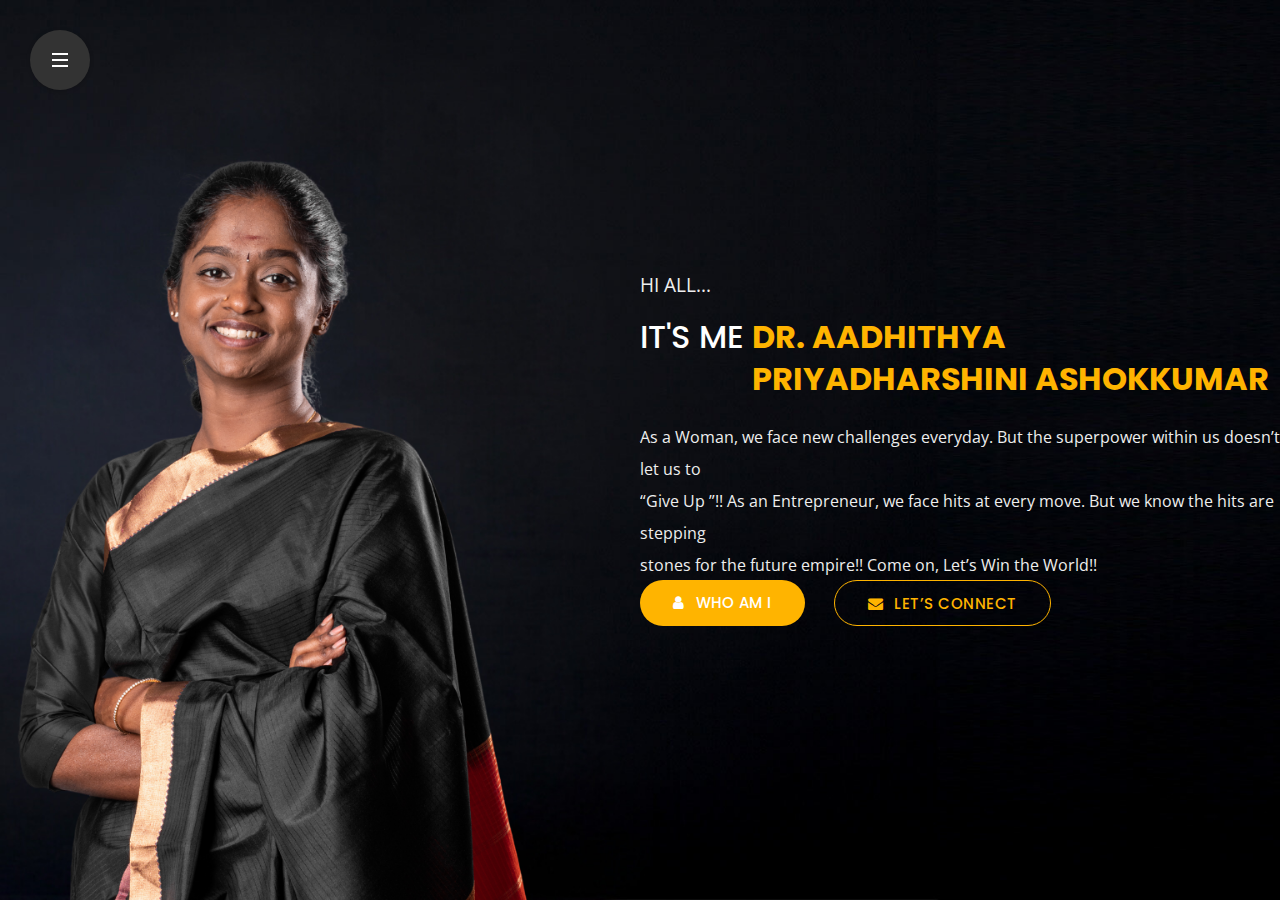
==== commit 8c95e67c: "php updation and corrections" ====
--- a/index.html
+++ b/index.html
@@ -1145,7 +1145,7 @@
                                     the form below and I will reply you shortly.
                                 </p>
                                 <form class="contactform" method="post"
-                                    action="https://slimhamdi.net/istanbul/demos/php/process-form.php">
+                                    action="mail.php">
                                     <div class="row">
                                         <!-- Name Field Starts -->
                                         <div class="form-group col-xl-6"> <i class="fa fa-user prefix"></i>
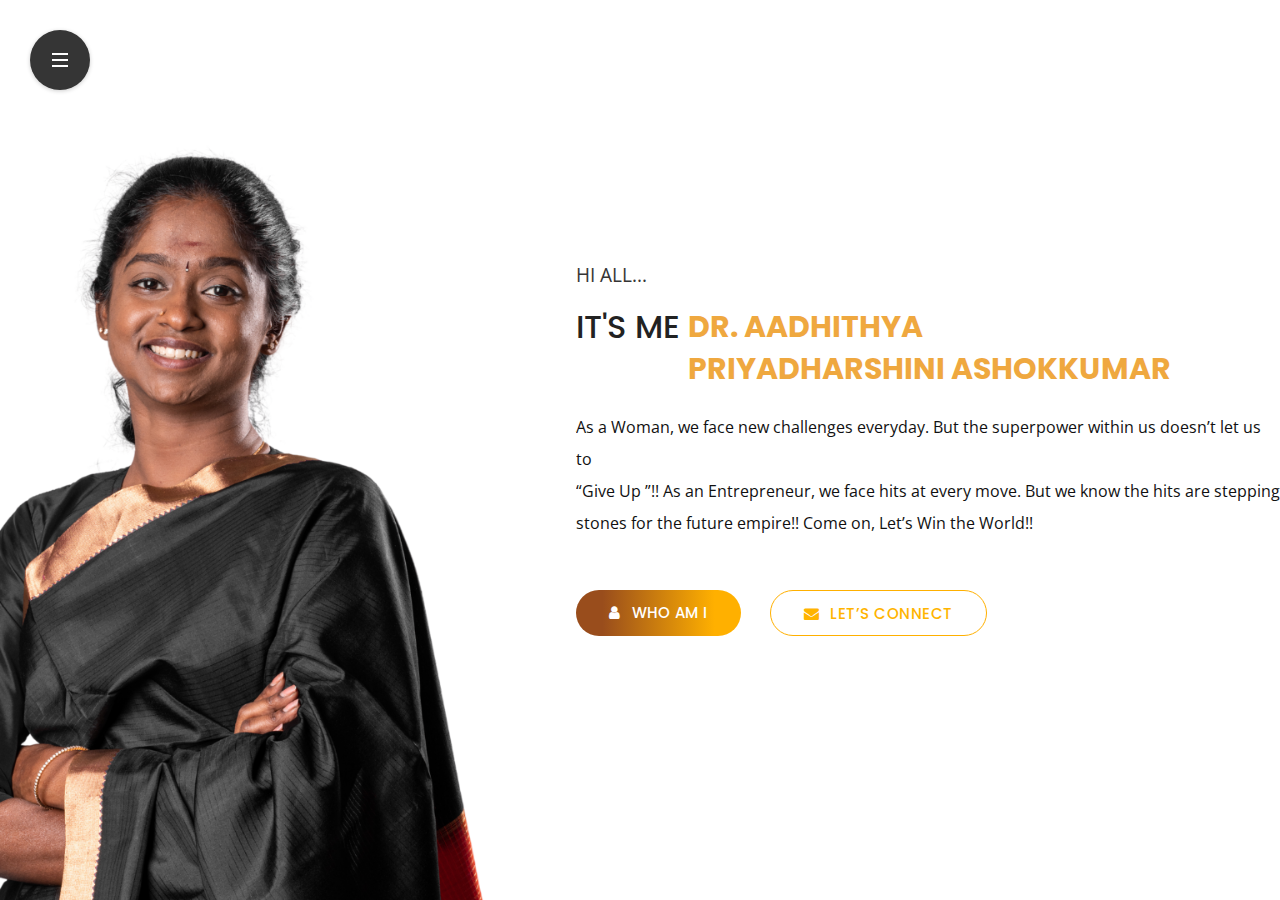
==== commit 12a3bbb4: "Corrections" ====
--- a/index.html
+++ b/index.html
@@ -21,60 +21,11 @@
     <!-- Template JS Files -->
     <script src="js/modernizr.js"></script>
 
-    <!-- Live Style Switcher - demo only -->
-    <!-- <link rel="alternate stylesheet" type="text/css" title="blue" href="css/skins/blue.css" />
-    <link rel="alternate stylesheet" type="text/css" title="goldenrod" href="css/skins/goldrenrod.css" />
-    <link rel="alternate stylesheet" type="text/css" title="green" href="css/skins/green.css" />
-    <link rel="alternate stylesheet" type="text/css" title="magenta" href="css/skins/magenta.css" />
-    <link rel="alternate stylesheet" type="text/css" title="orange" href="css/skins/orange.css" />
-    <link rel="alternate stylesheet" type="text/css" title="red" href="css/skins/red.css" />
-    <link rel="alternate stylesheet" type="text/css" title="yellow" href="css/skins/yellow.css" />
-    <link rel="alternate stylesheet" type="text/css" title="yellowgreen" href="css/skins/yellowgreen.css" />
-    <link rel="stylesheet" type="text/css" href="css/styleswitcher.css" /> -->
-
 </head>
 
 <body class="dark fullscreendark">
     <div class="page">
-        <!-- Live Style Switcher Starts - demo only -->
-        <!-- <div id="switcher" class="">
-            <div class="content-switcher">
-                <h4>STYLE SWITCHER</h4>
-                <ul>
-					<li>
-                        <a href="#" onclick="setActiveStyleSheet('blue');" title="blue" class="color"><img src="img/styleswitcher/blue.png" alt="blue" /></a>
-                    </li>
-                    <li>
-                        <a href="#" onclick="setActiveStyleSheet('red');" title="red" class="color"><img src="img/styleswitcher/red.png" alt="red" /></a>
-                    </li>
-                    <li>
-                        <a href="#" onclick="setActiveStyleSheet('goldenrod');" title="goldenrod" class="color"><img src="img/styleswitcher/goldenrod.png" alt="goldenrod" /></a>
-                    </li>
-                    <li>
-                        <a href="#" onclick="setActiveStyleSheet('magenta');" title="magenta" class="color"><img src="img/styleswitcher/magenta.png" alt="magenta" /></a>
-                    </li>
-                    <li>
-                        <a href="#" onclick="setActiveStyleSheet('yellowgreen');" title="yellowgreen" class="color"><img src="img/styleswitcher/yellowgreen.png" alt="yellowgreen" /></a>
-                    </li>
-                    <li>
-                        <a href="#" onclick="setActiveStyleSheet('orange');" title="orange" class="color"><img src="img/styleswitcher/orange.png" alt="orange" /></a>
-                    </li>
-                    <li>
-                        <a href="#" onclick="setActiveStyleSheet('green');" title="green" class="color"><img src="img/styleswitcher/green.png" alt="green" /></a>
-                    </li>
-                    <li>
-                        <a href="#" onclick="setActiveStyleSheet('yellow');" title="yellow" class="color"><img src="img/styleswitcher/yellow.png" alt="yellow" /></a>
-                    </li>
-                </ul>
-                
-                <br>
-
-                <a href="#" class="waves-effect waves-light btn font-weight-600 purchase hoverable"> <span><i class="fa fa-shopping-cart"></i> PURCHASE</span></a>
-                <div id="hideSwitcher">&times;</div>
-            </div>
-        </div> -->
-        <!-- <div id="showSwitcher" class="styleSecondColor"><i class="fa fa-cog fa-spin"></i></div> -->
-        <!-- Live Style Switcher Ends - demo only -->
+
         <!-- Header Starts -->
         <header id="header">
             <div class="nav-container">
@@ -91,14 +42,14 @@
                         <li>
                             <div>
                                 <a id="link-about" href="#about">
-                                    <i class="fa fa-user"></i><span>About me</span>
+                                    <i class="fa fa-user"></i><span>about me</span>
                                 </a>
                             </div>
                         </li>
                         <li>
                             <div>
                                 <a id="link-work" href="#works">
-                                    <i class="fa fa-briefcase"></i><span>my Portfolio</span>
+                                    <i class="fa fa-briefcase"></i><span>My Contributions</span>
                                 </a>
                             </div>
                         </li>
@@ -112,7 +63,7 @@
                         <li>
                             <div>
                                 <a id="link-blog" href="#blog">
-                                    <i class="fa fa-comments"></i><span>my Blog</span>
+                                    <i class="fa fa-comments"></i><span>Let's Connect</span>
                                 </a>
                             </div>
                         </li>
@@ -127,16 +78,17 @@
                 </a>
                 <ul class="stretchy-nav">
                     <li class="active"><a href="#home"><span>Home</span></a></li>
-                    <li><a href="#about"><span>About</span></a></li>
-                    <li><a href="#Works"><span>Portfolio</span></a></li>
+                    <li><a href="#about"><span>about</span></a></li>
+                    <li><a href="#Works"><span>My Contributions</span></a></li>
                     <li><a href="#contact"><span>Contact</span></a></li>
-                    <li><a href="#blog"><span>Blog</span></a></li>
+                    <li><a href="#blog"><span>Let's Connect</span></a></li>
                 </ul>
                 <span aria-hidden="true" class="stretchy-nav-bg"></span>
             </div>
             <!-- Stretchy Navigation Ends -->
         </header>
         <!-- Header Ends -->
+
         <!-- Main Content Starts -->
         <main id="main">
             <!-- Back To Home Starts [ONLY MOBILE] -->
@@ -144,7 +96,6 @@
             <!-- Back To Home Ends [ONLY MOBILE] -->
             <!-- Home Section Starts -->
             <section id="home" class="active">
-                <!-- Text Rotator Starts -->
                 <div class="main-text-container">
                     <div class="main-text" id="selector">
                         <h3>Hi All...</h3>
@@ -160,7 +111,7 @@
                         </p>
                         <div class="call-to-actions-home">
                             <div class="text-left">
-                                <a href="#about" class="btn link-portfolio-one"><span><i class="fa fa-user"></i>Who Am
+                                <a href="#Works" class="btn link-portfolio"><span><i class="fa fa-user"></i>Who Am
                                         I</span></a>
                                 <a href="#contact" class="btn btn-secondary link-portfolio-two"><span><i
                                             class="fa fa-envelope"></i>Let’s Connect</span></a>
@@ -168,84 +119,36 @@
                         </div>
                     </div>
                 </div>
-                <!-- Text Rotator Ends -->
             </section>
-            <!-- Home Section Ends -->
-            <!-- About Section Starts -->
+
+            <!-- about Section Starts -->
             <section id="about">
-                <!-- Main Heading Starts -->
                 <div class="container page-title text-center">
                     <h2 class="text-center">Finding <span>Myself </span></h2>
                     <span class="title-head-subtitle">“Everyday is New, Every Process is New!! Stop Seeing the
                         Challenges & Start Working on Challenges.” </span>
                 </div>
-                <!-- Main Heading Ends -->
                 <div class="container infos">
                     <div class="row personal-info">
-                        <!-- Personal Infos Starts -->
                         <div class="col-xl-6 col-lg-6 col-md-12 col-sm-12">
                             <div class="image-container">
-                                <img class="img-fluid d-block" src="img/priya_about.png" alt="About Priya Image" />
+                                <img class="img-fluid d-block" src="img/priya_about.png" alt="about Priya Image" />
                             </div>
                         </div>
                         <div class="row col-xl-6 col-lg-6 col-md-12">
-                            <p class="d-block text-center">I’m Priya Ashok, Founder of Adiorth, a Passionate Engineer and
-                                an Entrepreneur . My curiosity towards solving problems in people, leads me in the
+                            <p class="d-block text-justify">I’m Priya Ashok, Founder of Adiorth, a Passionate Engineer
+                                and an Entrepreneur . My curiosity towards solving problems in people, leads me in the
                                 foundation of Adiorth. My vision in the process of integrating tech with medicine turns
                                 out to be a great success for Adiorth. Turning dreams into reality doesn’t happen like a
-                                dream. “ Your Guts Matters ” .
+                                dream. “ Your Guts Matters ”.<br>
                                 Guts and Perseverance is enough to achieve everything !!
                             </p>
-                            <!-- <div class="col-xl-6 col-lg-6 col-md-6 col-sm-6">
-                                          <ul class="list-1">
-                                              <li>
-                                                  <h6><span class="font-weight-600">First Name</span>Daria</h6>
-                                              </li>
-                                              <li>
-                                                  <h6><span class="font-weight-600">Last Name</span>Taylor</h6>
-                                              </li>
-                                              <li>
-                                                  <h6><span class="font-weight-600">Birthdate</span>21 june 1990</h6>
-                                              </li>
-                                              <li>
-                                                  <h6><span class="font-weight-600">Nationality</span>English</h6>
-                                              </li>
-                                              <li>
-                                                  <h6><span class="font-weight-600">Experience</span>7 years</h6>
-                                              </li>
-                                              <li>
-                                                  <h6><span class="font-weight-600">Address</span>Istanbul</h6>
-                                              </li>
-                                          </ul>
-                                      </div>
-                                      <div class="col-xl-6 col-lg-6 col-md-6 col-sm-6">
-                                          <ul class="list-2">
-                                              <li>
-                                                  <h6><span class="font-weight-600">Freelance</span>Available</h6>
-                                              </li>
-                                              <li>
-                                                  <h6><span class="font-weight-600">Langages</span>English</h6>
-                                              </li>
-                                              <li>
-                                                  <h6><span class="font-weight-600">Phone</span>+34 21 18 40 10</h6>
-                                              </li>
-                                              <li>
-                                                  <h6><span class="font-weight-600">Email</span>you@you.com</h6>
-                                              </li>
-                                              <li>
-                                                  <h6><span class="font-weight-600">Skype</span>daria.taylor</h6>
-                                              </li>
-                                              <li>
-                                                  <h6><span class="font-weight-600">Dribbble</span>taylor.dribbble</h6>
-                                              </li>
-                                          </ul>
-                                      </div> -->
                             <div class="col-12 resume-btn-container">
-                                <a href="#Works" class="btn btn-resume link-portfolio"><span><i class="fa fa-user-o"></i>My
+                                <a href="#Works" class="btn btn-resume link-portfolio"><span><i
+                                            class="fa fa-user-o"></i>My
                                         Contributions</span></a>
                             </div>
                         </div>
-                        <!-- Personal Infos Ends -->
                     </div>
                 </div>
                 <!-- Resume Starts -->
@@ -275,237 +178,20 @@
                                 Website</span></a>
                     </div>
                 </div>
-                <!-- <div class="resume-container">
-                              <div class="container">
-                                  <div class="row">
-                                      
-                                      <div class="col-xl-6 col-lg-6 col-md-6">
-                                          <h2 class="font-weight-600 uppercase title-section">experience</h2>
-                                          <div class="resume-items">
-                                              
-                                              <div class="item">
-                                                  <span class="bullet"></span>
-                                                  <div class="card">
-                                                      <div class="card-header">
-                                                          <span class="year"><i class="fa fa-calendar"></i><i
-                                                                  class="fa fa-caret-right"></i>2017 - 2019</span>
-                                                          <span class="d-block font-weight-400 uppercase">
-                                                              web designer
-                                                              <span class="separator"></span>
-                                                              <span class="font-weight-700">Envato</span>
-                                                          </span>
-                                                      </div>
-                                                      <div class="card-body">
-                                                          <p>Lorem ipsum dolor sit amet, consectetuer adipiscing elit, sed diam
-                                                              nonummy nibh euismod tincidunt ut laoreet diam nonummy.</p>
-                                                      </div>
-                                                  </div>
-                                              </div>
-                                              
-                                              <div class="item">
-                                                  <span class="bullet"></span>
-                                                  <div class="card">
-                                                      <div class="card-header">
-                                                          <span class="year"><i class="fa fa-calendar"></i><i
-                                                                  class="fa fa-caret-right"></i>2014 - 2017</span>
-                                                          <span class="d-block font-weight-400 uppercase">
-                                                              web developer
-                                                              <span class="separator"></span>
-                                                              <span class="font-weight-700">Twitter</span>
-                                                          </span>
-                                                      </div>
-                                                      <div class="card-body">
-                                                          <p>Lorem ipsum dolor sit amet, consectetuer adipiscing elit, sed diam
-                                                              nonummy nibh euismod tincidunt ut laoreet diam nonummy.</p>
-                                                      </div>
-                                                  </div>
-                                              </div>
-                                              
-                                              <div class="item">
-                                                  <span class="bullet"></span>
-                                                  <div class="card">
-                                                      <div class="card-header">
-                                                          <span class="year"><i class="fa fa-calendar"></i><i
-                                                                  class="fa fa-caret-right"></i>2010 - 2014</span>
-                                                          <span class="d-block font-weight-400 uppercase">
-                                                              Consultant
-                                                              <span class="separator"></span>
-                                                              <span class="font-weight-700">Google</span>
-                                                          </span>
-                                                      </div>
-                                                      <div class="card-body">
-                                                          <p>Lorem ipsum dolor sit amet, consectetuer adipiscing elit, sed diam
-                                                              nonummy nibh euismod tincidunt ut laoreet diam nonummy.</p>
-                                                      </div>
-                                                  </div>
-                                              </div>
-                                             
-                                          </div>
-          
-                                      </div>
-                                      
-                                      <div class="col-xl-6 col-lg-6 col-md-6 skills-container">
-                                          <h2 class="font-weight-600 uppercase title-section">Education</h2>
-                                          <div class="resume-items">
-                                             
-                                              <div class="item">
-                                                  <span class="bullet"></span>
-                                                  <div class="card">
-                                                      <div class="card-header">
-                                                          <span class="year"><i class="fa fa-calendar"></i><i
-                                                                  class="fa fa-caret-right"></i>2007 - 2010</span>
-                                                          <span class="d-block font-weight-400 uppercase">
-                                                              Engineering Degree
-                                                              <span class="separator"></span>
-                                                              <span class="font-weight-700">Istanbul University</span>
-                                                          </span>
-                                                      </div>
-                                                      <div class="card-body">
-                                                          <p>Lorem ipsum dolor sit amet, consectetuer adipiscing elit, sed diam
-                                                              nonummy nibh euismod tincidunt ut laoreet diam nonummy.</p>
-                                                      </div>
-                                                  </div>
-                                              </div>
-                                              
-                                              <div class="item">
-                                                  <span class="bullet"></span>
-                                                  <div class="card">
-                                                      <div class="card-header">
-                                                          <span class="year"><i class="fa fa-calendar"></i><i
-                                                                  class="fa fa-caret-right"></i>2005 - 2007</span>
-                                                          <span class="d-block font-weight-400 uppercase">
-                                                              Masters Degree
-                                                              <span class="separator"></span>
-                                                              <span class="font-weight-700">Paris University</span>
-                                                          </span>
-                                                      </div>
-                                                      <div class="card-body">
-                                                          <p>Lorem ipsum dolor sit amet, consectetuer adipiscing elit, sed diam
-                                                              nonummy nibh euismod tincidunt ut laoreet diam nonummy.</p>
-                                                      </div>
-                                                  </div>
-                                              </div>
-                                              
-                                              <div class="item">
-                                                  <span class="bullet"></span>
-                                                  <div class="card">
-                                                      <div class="card-header">
-                                                          <span class="year"><i class="fa fa-calendar"></i><i
-                                                                  class="fa fa-caret-right"></i>2001 - 2005</span>
-                                                          <span class="d-block font-weight-400 uppercase">
-                                                              Bachelor Degree
-                                                              <span class="separator"></span>
-                                                              <span class="font-weight-700">Moscow High School</span>
-                                                          </span>
-                                                      </div>
-                                                      <div class="card-body">
-                                                          <p>Lorem ipsum dolor sit amet, consectetuer adipiscing elit, sed diam
-                                                              nonummy nibh euismod tincidunt ut laoreet diam nonummy.</p>
-                                                      </div>
-                                                  </div>
-                                              </div>
-                                              
-                                          </div>
-                                      </div>
-                                      
-                                  </div>
-                                  <div class="row">
-                                      <div class="col-12">
-                                          <h2 class="font-weight-600 uppercase title-section skills-title">skills</h2>
-                                      </div>
-                                      <div class="col-12 col-sm-6 col-md-4">
-                                          <span class="skill-text">html</span>
-                                          <div class="chart-bar">
-                                              <span class="item-progress" data-percent="80" style="width: 80%;"></span>
-                                              <span class="percent" style="right: calc(20% - 21px);">80%<div class="arrow"></div>
-                                              </span>
-                                          </div>
-                                      </div>
-                                      <div class="col-12 col-sm-6 col-md-4">
-                                          <span class="skill-text">javascript</span>
-                                          <div class="chart-bar">
-                                              <span class="item-progress" data-percent="60" style="width: 60%;"></span>
-                                              <span class="percent" style="right: calc(40% - 21px);">60%<div class="arrow"></div>
-                                              </span>
-                                          </div>
-                                      </div>
-                                      <div class="col-12 col-sm-6 col-md-4">
-                                          <span class="skill-text">css</span>
-                                          <div class="chart-bar">
-                                              <span class="item-progress" data-percent="75" style="width: 75%;"></span>
-                                              <span class="percent" style="right: calc(25% - 21px);">75%<div class="arrow"></div>
-                                              </span>
-                                          </div>
-                                      </div>
-                                      <div class="col-12 col-sm-6 col-md-4">
-                                          <span class="skill-text">jquery</span>
-                                          <div class="chart-bar">
-                                              <span class="item-progress" data-percent="65" style="width: 65%;"></span>
-                                              <span class="percent" style="right: calc(35% - 21px);">65%<div class="arrow"></div>
-                                              </span>
-                                          </div>
-                                      </div>
-                                      <div class="col-12 col-sm-6 col-md-4">
-                                          <span class="skill-text">wordpress</span>
-                                          <div class="chart-bar">
-                                              <span class="item-progress" data-percent="90" style="width: 90%;"></span>
-                                              <span class="percent" style="right: calc(10% - 21px);">90%<div class="arrow"></div>
-                                              </span>
-                                          </div>
-                                      </div>
-                                      <div class="col-12 col-sm-6 col-md-4">
-                                          <span class="skill-text">angular js</span>
-                                          <div class="chart-bar">
-                                              <span class="item-progress" data-percent="85" style="width: 85%;"></span>
-                                              <span class="percent" style="right: calc(15% - 21px);">85%<div class="arrow"></div>
-                                              </span>
-                                          </div>
-                                      </div>
-                                      <div class="col-12 col-sm-6 col-md-4">
-                                          <span class="skill-text">illustrator</span>
-                                          <div class="chart-bar">
-                                              <span class="item-progress" data-percent="60" style="width: 60%;"></span>
-                                              <span class="percent" style="right: calc(40% - 21px);">60%<div class="arrow"></div>
-                                              </span>
-                                          </div>
-                                      </div>
-                                      <div class="col-12 col-sm-6 col-md-4">
-                                          <span class="skill-text">after effects</span>
-                                          <div class="chart-bar">
-                                              <span class="item-progress" data-percent="75" style="width: 75%;"></span>
-                                              <span class="percent" style="right: calc(25% - 21px);">75%<div class="arrow"></div>
-                                              </span>
-                                          </div>
-                                      </div>
-                                      <div class="col-12 col-sm-6 col-md-4">
-                                          <span class="skill-text">photoshop</span>
-                                          <div class="chart-bar">
-                                              <span class="item-progress" data-percent="80" style="width: 80%;"></span>
-                                              <span class="percent" style="right: calc(20% - 21px);">80%<div class="arrow"></div>
-                                              </span>
-                                          </div>
-                                      </div>
-                                  </div>
-                              </div>
-                          </div> -->
             </section>
-            <!-- About Section Ends -->
+
             <!-- Portfolio Section Starts -->
             <section id="Works">
                 <div class="portfolio-container">
-                    <!-- Main Heading Starts -->
                     <div class="container page-title text-center">
                         <h2 class="text-center">My <span>Responsibilities</span></h2>
                         <span class="title-head-subtitle">Responsibilities is not only for a Family, it’s for a complete
                             Society.</span>
                     </div>
-                    <!-- Main Heading Ends -->
                     <div class="portfolio-section" id="portfolio-section">
                         <div class="container cd-container">
                             <div>
-                                <!-- Portfolio Items Starts -->
                                 <ul class="row" id="portfolio-items">
-                                    <!-- Portfolio Item Starts -->
                                     <li class="col-12 col-md-6 col-lg-4">
                                         <a href="#0" data-type="project-1">
                                             <img src="img/projects/project-1.png" alt="Project" class="img-fluid">
@@ -513,8 +199,6 @@
                                             </div>
                                         </a>
                                     </li>
-                                    <!-- Portfolio Item Ends -->
-                                    <!-- Portfolio Item Starts -->
                                     <li class="col-12 col-md-6 col-lg-4">
                                         <a href="#0" data-type="project-2">
                                             <img src="img/projects/project-2.png" alt="Project" class="img-fluid">
@@ -522,8 +206,6 @@
                                             </div>
                                         </a>
                                     </li>
-                                    <!-- Portfolio Item Ends -->
-                                    <!-- Portfolio Item Starts -->
                                     <li class="col-12 col-md-6 col-lg-4">
                                         <a href="#0" data-type="project-3">
                                             <img src="img/projects/project-3.png" alt="Project" class="img-fluid">
@@ -531,8 +213,6 @@
                                             </div>
                                         </a>
                                     </li>
-                                    <!-- Portfolio Item Ends -->
-                                    <!-- Portfolio Item Starts -->
                                     <li class="col-12 col-md-6 col-lg-4">
                                         <a href="#0" data-type="project-4">
                                             <img src="img/projects/project-4.png" alt="Project" class="img-fluid">
@@ -540,8 +220,6 @@
                                             </div>
                                         </a>
                                     </li>
-                                    <!-- Portfolio Item Ends -->
-                                    <!-- Portfolio Item Starts -->
                                     <li class="col-12 col-md-6 col-lg-4">
                                         <a href="#0" data-type="project-5">
                                             <img src="img/projects/project-5.png" alt="Project" class="img-fluid">
@@ -549,8 +227,6 @@
                                             </div>
                                         </a>
                                     </li>
-                                    <!-- Portfolio Item Ends -->
-                                    <!-- Portfolio Item Starts -->
                                     <li class="col-12 col-md-6 col-lg-4">
                                         <a href="#0" data-type="project-6">
                                             <img src="img/projects/project-6.png" alt="Project" class="img-fluid">
@@ -558,25 +234,19 @@
                                             </div>
                                         </a>
                                     </li>
-                                    <!-- Portfolio Item Ends -->
                                 </ul>
-                                <!-- Portfolio Items Ends -->
                             </div>
                         </div>
                     </div>
                     <!-- PORTFOLIO OVERLAY STARTS -->
                     <div class="portfolio-overlay"></div>
-                    <!-- PORTFOLIO OVERLAY ENDS -->
                 </div>
                 <div>
                     <!-- Portfolio Project Content Starts -->
                     <div class="project-info-container project-1">
-                        <!-- Main Content Starts -->
                         <div class="project-info-main-content">
                             <img src="img/projects/project-1.png" alt="Project Image">
                         </div>
-                        <!-- Main Content Ends -->
-                        <!-- Project Details Starts -->
                         <div class="projects-info row">
                             <div class="col-12 p-none project-text">
                                 <h3 class="font-weight-600 uppercase">“Shakti - The Power” </h3>
@@ -640,7 +310,7 @@
                                 </p>
                                 <h6>“YOU ARE THE QUEEN OF YOUR WORLD, DON’T OBEY FOR DECISION , CREATE THE DECISION THAT
                                     MAKES YOU LIONESS”</h6>
-                                <a href="#" class="btn"><span><i class="fa fa-external-link"></i>Connect for
+                                <a href="#about" class="btn link-portfolio-two"><span><i class="fa fa-external-link"></i>Connect for
                                         Empowerment</span></a><br>
                                 <div class="col-6 p-none text-center">
                                     <a href="#" class="btn btn-secondary close-project"><span><i
@@ -650,18 +320,13 @@
                         </div>
                         <!-- Project Details Ends -->
                     </div>
-                    <!-- Portfolio Project Content Ends -->
-                    <!-- Portfolio Project Content Starts -->
                     <div class="project-info-container project-2">
-                        <!-- Main Content Starts -->
                         <div class="project-info-main-content">
                             <div class="videocontainer">
                                 <iframe class="youtube-video" src="" allowfullscreen></iframe>
                                 <img src="img/projects/project-2.png" alt="Project Image" />
                             </div>
                         </div>
-                        <!-- Main Content Ends -->
-                        <!-- Project Details Starts -->
                         <div class="projects-info row">
                             <div class="col-12 p-none project-text">
                                 <h3 class="font-weight-600 uppercase">“The Soul filled with only Love”</h3>
@@ -704,7 +369,7 @@
                                     creating a legal framework that recognizes animals' rights and ensures they are
                                     upheld.
                                 </p>
-                                <a href="#" class="btn"><span><i class="fa fa-external-link"></i>Spread the
+                                <a href="#about" class="btn link-portfolio-two"><span><i class="fa fa-external-link"></i>Spread the
                                         Word</span></a><br>
                                 <div class="col-6 p-none text-center">
                                     <a href="#" class="btn btn-secondary close-project"><span><i
@@ -714,15 +379,10 @@
                         </div>
 
                     </div>
-                    <!-- Project Details Ends -->
-                    <!-- Portfolio Project Content Starts -->
                     <div class="project-info-container project-3">
-                        <!-- Main Content Starts -->
                         <div class="project-info-main-content">
                             <img src="img/projects/project-3.png" alt="Project Image">
                         </div>
-                        <!-- Main Content Ends -->
-                        <!-- Project Details Starts -->
                         <div class="projects-info row">
                             <div class="col-12 p-none project-text">
                                 <h3 class="font-weight-600 uppercase">“The World’s Soul in the hands of seeds”</h3>
@@ -785,7 +445,7 @@
                                     challenges of
                                     policies of our nation .
                                 </p>
-                                <a href="#" class="btn"><span><i class="fa fa-external-link"></i>Let’s Hold Their
+                                <a href="#about" class="btn link-portfolio-two"><span><i class="fa fa-external-link"></i>Let’s Hold Their
                                         Hands</span></a><br>
                                 <div class="col-6 p-none text-center">
                                     <a href="#" class="btn btn-secondary close-project"><span><i
@@ -795,16 +455,12 @@
                         </div>
                         <!-- Project Details Ends -->
                     </div>
-                    <!-- Portfolio Project Content Starts -->
                     <div class="project-info-container project-4">
-                        <!-- Main Content Starts -->
                         <div class="project-info-main-content project-4">
                             <video id="video" class="responsive-video">
                             </video>
                             <img src="img/projects/project-4.png" alt="Project Image">
                         </div>
-                        <!-- Main Content Ends -->
-                        <!-- Project Details Starts -->
                         <div class="projects-info row">
                             <div class="col-12 p-none project-text">
                                 <h3 class="font-weight-600 uppercase">“BEING SELFISH IS OKAY”</h3>
@@ -871,7 +527,7 @@
                                     Daring to dream big is only the beginning; having the guts to pursue it is where the
                                     magic happens."
                                 </p>
-                                <a href="#" class="btn"><span><i class="fa fa-external-link"></i>Connect for
+                                <a href="#about" class="btn link-portfolio-two"><span><i class="fa fa-external-link"></i>Connect for
                                         Guts</span></a><br>
                                 <div class="col-6 p-none text-center">
                                     <a href="#" class="btn btn-secondary close-project"><span><i
@@ -881,15 +537,10 @@
                         </div>
                         <!-- Project Details Ends -->
                     </div>
-                    <!-- Portfolio Project Content Ends -->
-                    <!-- Portfolio Project Content Starts -->
                     <div class="project-info-container project-5">
-                        <!-- Main Content Starts -->
                         <div class="project-info-main-content">
                             <img src="img/projects/project-5.png" alt="Project Image">
                         </div>
-                        <!-- Main Content Ends -->
-                        <!-- Project Details Starts -->
                         <div class="projects-info row">
                             <div class="col-12 p-none project-text">
                                 <h3 class="font-weight-600 uppercase">The Entrepreneur's Journey: Embrace, Innovate, and
@@ -965,7 +616,7 @@
                                     goals. Your
                                     belief in yourself will inspire others to believe in you too.
                                 </p>
-                                <a href="#" class="btn"><span><i class="fa fa-external-link"></i>Let’s
+                                <a href="#about" class="btn link-portfolio-two"><span><i class="fa fa-external-link"></i>Let’s
                                         connect</span></a><br>
                                 <div class="col-6 p-none text-center">
                                     <a href="#" class="btn btn-secondary close-project"><span><i
@@ -975,15 +626,10 @@
                         </div>
                         <!-- Project Details Ends -->
                     </div>
-                    <!-- Portfolio Project Content Ends -->
-                    <!-- Portfolio Project Content Starts -->
                     <div class="project-info-container project-6">
-                        <!-- Main Content Starts -->
                         <div class="project-info-main-content">
                             <img src="img/projects/project-6.png" alt="Project Image">
                         </div>
-                        <!-- Main Content Ends -->
-                        <!-- Project Details Starts -->
                         <div class="projects-info row">
                             <div class="col-12 p-none project-text">
                                 <h3 class="font-weight-600 uppercase">Social Wellness</h3>
@@ -1061,7 +707,7 @@
                                     create a world
                                     where our natural beauty is preserved and cherished for years to come."<br><br>
                                 </p>
-                                <a href="#" class="btn"><span><i class="fa fa-external-link"></i>Connect for
+                                <a href="#about" class="btn link-portfolio-two"><span><i class="fa fa-external-link"></i>Connect for
                                         Change</span></a><br>
                                 <div class="col-6 p-none text-center">
                                     <a href="#" class="btn btn-secondary close-project"><span><i
@@ -1072,240 +718,168 @@
                         <!-- Project Details Ends -->
                     </div>
                 </div>
-                <!-- Portfolio Project Content Ends -->
                 <span class="back-mobile close-project"><i class="fa fa-arrow-left"></i></span>
             </section>
-            <!-- Portfolio Section Ends -->
+
             <!-- Contact Section Starts -->
             <section id="contact">
                 <div class="contact-container">
-                    <!-- Main Heading Starts -->
                     <div class="container page-title text-center">
                         <h2 class="text-center">Get <span>in touch</span></h2>
                         <span class="title-head-subtitle">I’m always open to discussing product design work or
                             partnerships.</span>
                     </div>
-                    <!-- Main Heading Ends -->
                     <div class="container">
                         <div class="row contact">
-                            <!-- Contact Infos Starts -->
                             <div class="col-12 col-md-4 col-xl-4 leftside">
                                 <ul class="custom-list">
                                     <li>
                                         <h6 class="font-weight-600"> <span class="contact-title">Phone</span><i
-                                                class="fa fa-whatsapp"></i><span class="contact-content">+216 21 184
-                                                010</span></h6>
+                                                class="fa fa-whatsapp"></i><span class="contact-content"> + 91 97516
+                                                97291</span></h6>
                                     </li>
                                     <li>
                                         <h6 class="font-weight-600"> <span class="contact-title">email</span><i
                                                 class="fa fa-envelope-o fs-14"></i><span
-                                                class="contact-content">info@daria.ua</span></h6>
-
+                                                class="contact-content">priyaashok@adiorth.in</span></h6>
                                     </li>
                                     <li>
                                         <h6 class="font-weight-600"><span class="contact-title">instagram</span><i
-                                                class="fa fa-instagram"></i><span
-                                                class="contact-content">daria.198</span></h6>
-
-                                    </li>
-                                    <li>
-                                        <h6 class="font-weight-600"><span class="contact-title">Dribbble </span><i
-                                                class="fa fa-dribbble"></i><span
-                                                class="contact-content">daria.dribble</span>
+                                                class="fa fa-instagram"></i><span class="contact-content"><a
+                                                    href="https://www.instagram.com/priyadharshini__ashokkumar?igsh=MWp5bnVldHo3NXJuOQ=="
+                                                    target="_blank"
+                                                    style="text-decoration: none; color: #000;">priyadharshini__ashokkumar</a></span>
                                         </h6>
                                     </li>
                                 </ul>
-
-                                <!-- Social Media Profiles Starts -->
 
                                 <div class="social">
                                     <h6 class="font-weight-600 uppercase">Social Profiles</h6>
                                     <ul class="list-inline social social-intro text-center p-none">
-                                        <li class="facebook"><a title="Facebook" href="#"><i
+                                        <li class="facebook"><a title="Facebook" href="#" target="_blank"><i
                                                     class="fa fa-facebook"></i></a>
                                         </li>
-                                        <li class="twitter"><a title="Twitter" href="#"><i
+                                        <li class="instagram"><a title="Instagram"
+                                                href="https://www.instagram.com/priyadharshini__ashokkumar?igsh=MWp5bnVldHo3NXJuOQ=="
+                                                target="_blank"><i class="fa fa-instagram"></i></a>
+                                        </li>
+                                        <li class="twitter"><a title="Twitter" href="#" target="_blank"><i
                                                     class="fa fa-twitter"></i></a>
                                         </li>
-                                        <li class="youtube"><a title="Youtube" href="#"><i
-                                                    class="fa fa-youtube"></i></a>
-                                        </li>
-                                        <li class="dribbble"><a title="Dribbble" href="#"><i
-                                                    class="fa fa-dribbble"></i></a>
+                                        <li class="linkedin"><a title="Linkedin"
+                                                href="https://www.linkedin.com/in/priyadharshini-ashokkumar?utm_source=share&utm_campaign=share_via&utm_content=profile&utm_medium=android_app"
+                                                target="_blank"><i class="fa fa-linkedin"></i></a>
                                         </li>
                                     </ul>
                                 </div>
-                                <!-- Social Media Profiles Ends -->
-                            </div>
-                            <!-- Contact Infos Ends -->
-                            <!-- Contact Form Starts -->
+                            </div>
                             <div class="col-12 col-md-8 col-xl-8 rightside">
                                 <p>
                                     If you have any suggestion, project or even you want to say Hello.. please fill out
                                     the form below and I will reply you shortly.
                                 </p>
-                                <form class="contactform" method="post"
-                                    action="mail.php">
+                                <form class="contactform" method="post" action="mail.php">
                                     <div class="row">
-                                        <!-- Name Field Starts -->
                                         <div class="form-group col-xl-6"> <i class="fa fa-user prefix"></i>
                                             <input id="name" name="name" type="text" class="form-control"
                                                 placeholder="YOUR NAME" required>
                                         </div>
-                                        <!-- Name Field Ends -->
-                                        <!-- Email Field Starts -->
                                         <div class="form-group col-xl-6"> <i class="fa fa-envelope prefix"></i>
                                             <input id="email" type="email" name="email" class="form-control"
                                                 placeholder="YOUR EMAIL" required>
                                         </div>
-                                        <!-- Email Field Ends -->
-                                        <!-- Comment Textarea Starts -->
                                         <div class="form-group col-xl-12"> <i class="fa fa-comments prefix"></i>
-                                            <textarea id="comment" name="comment" class="form-control"
+                                            <textarea id="message" name="message" class="form-control"
                                                 placeholder="YOUR MESSAGE" required></textarea>
                                         </div>
-                                        <!-- Comment Textarea Ends -->
                                     </div>
-                                    <!-- Submit Form Button Starts -->
                                     <div class="submit-form">
                                         <button class="btn button-animated" type="submit" name="send"><span><i
                                                     class="fa fa-send"></i> Send Message</span></button>
                                     </div>
-                                    <!-- Submit Form Button Ends -->
                                     <div class="form-message"> <span
                                             class="output_message text-center font-weight-600 uppercase"></span>
                                     </div>
                                 </form>
                             </div>
-                            <!-- Contact Form Ends -->
-
                         </div>
                     </div>
                 </div>
             </section>
-            <!-- Contact Section Ends -->
-            <!-- Blog Section Starts -->
-            <section id="blog">
-                <div class="container page-title text-center">
-                    <h2 class="text-center">latest <span>posts</span></h2>
-                    <span class="title-head-subtitle">tips, insights, and best practices about web design and
-                        developpment</span>
-                </div>
-                <div class="container">
-                    <div class="row">
-                        <!-- Article Starts -->
-                        <div class="col-12 col-sm-6">
-                            <article>
-                                <!-- Figure Starts -->
-                                <figure class="blog-figure">
-                                    <a href="blog-post.html">
-                                        <img class="img-fluid" src="img/blog/blog-post-4.jpg" alt="">
+
+            <section id="contact">
+                <div class="contact-container">
+                    <div class="container page-title text-center">
+                        <h2 class="text-center">Get <span class="title-center-span">in touch</span></h2>
+                        <span class="title-head-subtitle">I’m always open to discussing product design work or
+                            partnerships.</span>
+                    </div>
+                    <div class="container">
+                        <div class="row contact">
+                            <div class="col-12 col-md-4 col-xl-4 leftside">
+                                <ul class="custom-list">
+                                    <li>
+                                        <h6 class="font-weight-600"> <span class="contact-title">Phone</span><i
+                                                class="fa fa-whatsapp"></i><span class="contact-content"> + 91 97516
+                                                97291</span></h6>
+                                    </li>
+                                    <li>
+                                        <h6 class="font-weight-600"> <span class="contact-title">email</span><i
+                                                class="fa fa-envelope-o fs-14"></i><span
+                                                class="contact-content">priyaashok@adiorth.in</span></h6>
+                                    </li>
+                                    <li>
+                                        <h6 class="font-weight-600"><span class="contact-title">instagram</span><i
+                                                class="fa fa-instagram"></i><span class="contact-content"><a
+                                                    href="https://www.instagram.com/priyadharshini__ashokkumar?igsh=MWp5bnVldHo3NXJuOQ=="
+                                                    target="_blank"
+                                                    style="text-decoration: none; color: #000;">priyadharshini__ashokkumar</a></span>
+                                        </h6>
+                                    </li>
+                                </ul>
+
+                                <div class="social">
+                                    <h6 class="font-weight-600 uppercase">Social Profiles</h6>
+                                    <ul class="list-inline social social-intro text-center p-none">
+                                        <li class="facebook"><a title="Facebook" href="#" target="_blank"><i
+                                                    class="fa fa-facebook"></i></a>
+                                        </li>
+                                        <li class="instagram"><a title="Instagram"
+                                                href="https://www.instagram.com/priyadharshini__ashokkumar?igsh=MWp5bnVldHo3NXJuOQ=="
+                                                target="_blank"><i class="fa fa-instagram"></i></a>
+                                        </li>
+                                        <li class="twitter"><a title="Twitter"
+                                                href="https://x.com/_priyaashok?t=l5NRI534nKoCxlR23qVepA&s=08"
+                                                target="_blank"><i class="fa fa-twitter"></i></a>
+                                        </li>
+                                        <li class="linkedin"><a title="Linkedin"
+                                                href="https://www.linkedin.com/in/priyadharshini-ashokkumar?utm_source=share&utm_campaign=share_via&utm_content=profile&utm_medium=android_app"
+                                                target="_blank"><i class="fa fa-linkedin"></i></a>
+                                        </li>
+                                    </ul>
+                                </div>
+                            </div>
+                            <div class="col-12 col-md-8 col-xl-8 rightside">
+                                <p>
+                                    Click the button below to schedule a free consultancy call. I'm looking forward to
+                                    discussing your needs and how we can work together to meet them!
+                                </p>
+                                <div class="call-btn">
+                                    <a class="call-btn button-animated" href="https://calendly.com/priyaashok" target="_blank">
+                                        <i class="fa fa-phone"></i><span> &nbsp;Book a Free
+                                            Consultancy Call</span>
                                     </a>
-                                    <div class="post-date"> <span>23</span>
-                                        <span>JUN</span>
-                                    </div>
-                                </figure>
-                                <!-- Figure Ends -->
-                                <a href="blog-post.html">
-                                    <h4>create a wordpress theme from scratch</h4>
-                                </a>
-                                <!-- Excerpt Starts -->
-                                <div class="blog-excerpt">
-                                    <p>Lorem ipsum dolor sit amet, consectetur adipiscing elit. Sed blandit massa vel
-                                        mauris Lorem ...</p>
-                                    <a href="blog-post.html" class="btn readmore"><span>Read more</span></a>
                                 </div>
-                                <!-- Excerpt Ends -->
-                            </article>
-                        </div>
-                        <!-- Article Ends -->
-                        <!-- Article Starts -->
-                        <div class="col-12 col-sm-6">
-                            <article>
-                                <!-- Figure Starts -->
-                                <figure class="blog-figure">
-                                    <a href="blog-post.html">
-                                        <img class="img-fluid" src="img/blog/blog-post-1.jpg" alt="">
-                                    </a>
-                                    <div class="post-date"> <span>18</span>
-                                        <span>aug</span>
-                                    </div>
-                                </figure>
-                                <!-- Figure Ends -->
-                                <a href="blog-post.html">
-                                    <h4>Effective Marketing Strategy tips</h4>
-                                </a>
-                                <!-- Excerpt Starts -->
-                                <div class="blog-excerpt">
-                                    <p>Lorem ipsum dolor sit amet, consectetur adipiscing elit. Sed blandit massa vel
-                                        mauris Lorem ...</p>
-                                    <a href="blog-post.html" class="btn readmore"><span>Read more</span></a>
+                            </li>
+                                <div class="form-message"> <span
+                                        class="output_message text-center font-weight-600 uppercase"></span>
                                 </div>
-                                <!-- Excerpt Ends -->
-                            </article>
-                        </div>
-                        <!-- Article Ends -->
-                        <!-- Article Starts -->
-                        <div class="col-12 col-sm-6">
-                            <article>
-                                <!-- Figure Starts -->
-                                <figure class="blog-figure">
-                                    <a href="blog-post.html">
-                                        <img class="img-fluid" src="img/blog/blog-post-3.jpg" alt="">
-                                    </a>
-                                    <div class="post-date"> <span>01</span>
-                                        <span>mar</span>
-                                    </div>
-                                </figure>
-                                <!-- Figure Ends -->
-                                <a href="blog-post.html">
-                                    <h4>free psd and sketch ressouces</h4>
-                                </a>
-                                <!-- Excerpt Starts -->
-                                <div class="blog-excerpt">
-                                    <p>Lorem ipsum dolor sit amet, consectetur adipiscing elit. Sed blandit massa vel
-                                        mauris Lorem ...</p>
-                                    <a href="blog-post.html" class="btn readmore"><span>Read more</span></a>
-                                </div>
-                                <!-- Excerpt Ends -->
-                            </article>
-                        </div>
-                        <!-- Article Ends -->
-                        <!-- Article Starts -->
-                        <div class="col-12 col-sm-6">
-                            <article>
-                                <!-- Figure Starts -->
-                                <figure class="blog-figure">
-                                    <a href="blog-post.html">
-                                        <img class="img-fluid" src="img/blog/blog-post-2.jpg" alt="">
-                                    </a>
-                                    <div class="post-date"> <span>01</span>
-                                        <span>mar</span>
-                                    </div>
-                                </figure>
-                                <!-- Figure Ends -->
-                                <a href="blog-post.html">
-                                    <h4>How to become a successful freelancer</h4>
-                                </a>
-                                <!-- Excerpt Starts -->
-                                <div class="blog-excerpt">
-                                    <p>Lorem ipsum dolor sit amet, consectetur adipiscing elit. Sed blandit massa vel
-                                        mauris Lorem ...</p>
-                                    <a href="blog-post.html" class="btn readmore"><span>Read more</span></a>
-                                </div>
-                                <!-- Excerpt Ends -->
-                            </article>
-                        </div>
-                        <!-- Article Ends -->
-                        <!-- Link To Blog Starts -->
-                        <div class="col-12 col-sm-12 col-md-12 col-xl-12 col-lg-12 allposts"> <a href="blog.html"
-                                class="btn btn-secondary"><span><i class="fa fa-comments"></i>All posts</span></a>
-                        </div>
-                        <!-- Link To Blog Ends -->
+                            </div>
+                        </div>
                     </div>
                 </div>
             </section>
-            <!-- Blog Section Ends -->
+
         </main>
     </div>
     <!-- Main Content Ends -->
@@ -1313,11 +887,11 @@
     <!-- Preloader Starts -->
     <div class="preloader">
         <div class="preloader-container">
-            <h1>Dr. Aadhithya </h1>
+            <h1>Dr. Priya</h1>
             <div id="progress-line-container">
                 <div class="progress-line"></div>
             </div>
-            <h1>Priyadharshini Ashokkumar</h1>
+            <h1>Ashok</h1>
         </div>
     </div>
     <!-- Preloader Ends -->
--- a/css/style.css
+++ b/css/style.css
@@ -60,7 +60,7 @@
 body {
   font-family: "Poppins", sans-serif;
   color: #555;
-  background: #fff;
+  background: #ffffff;
   font-size: 0.9em;
   font-weight: 400;
 }
@@ -136,7 +136,7 @@
   height: 102%;
   left: -25%;
   width: 0%;
-  background-color: #555;
+  background-color: #333;
   transform: skew(-22deg);
   transition-duration: 0.6s;
   z-index: 1;
@@ -238,12 +238,12 @@
 body.dark #home .home-content,
 body.dark .carousel-controls,
 body.dark .arrow {
-  background: #222;
+  background: #fff;
 }
 
 body.dark .preloader::before,
 body.dark .preloader::after {
-  background: #111;
+  background: #fff;
 }
 
 body.dark .personal-info h6,
@@ -265,14 +265,18 @@
 body.dark .page-title h2,
 body.dark .contact-container .contact .leftside h6,
 body.dark .title-section {
-  color: #fff;
+  color: #222;
+}
+
+.text-center .title-center-span {
+  color: rgb(239, 168, 63);
 }
 
 body.dark .cd-stretchy-nav ul a,
 body.dark .cd-stretchy-nav ul a span,
 body.light.dark-header .cd-stretchy-nav.lighter ul a span,
 body.light .cd-stretchy-nav.lighter-in-portfolio ul a span {
-  color: rgba(255, 255, 255, 0.9);
+  color: #222;
 }
 
 body.dark .nav-container > div > ul li:not(:last-child):not(:active):after,
@@ -301,7 +305,7 @@
 }
 
 body.dark #cd-nav ul {
-  background: #333;
+  background: #fff;
 }
 
 body.dark .progress-line {
@@ -309,7 +313,7 @@
 }
 
 body.dark .page-title .title-head-subtitle {
-  color: #fff;
+  color: #353535;
   opacity: 0.8;
 }
 
@@ -325,7 +329,7 @@
 
 body.dark .preloader-container h1,
 body.dark .personal-info h6 {
-  color: #fff;
+  color: #111;
 }
 
 body.dark .cd-nav-trigger.menu-is-open span {
@@ -363,7 +367,7 @@
 body.dark .comments-form .form-group input[type="text"],
 body.dark .comments-form .form-group input[type="email"],
 body.dark .comments-form .form-group textarea {
-  background: #333;
+  background: #fff;
   border: 1px solid #444;
   color: #fff;
 }
@@ -372,16 +376,23 @@
 body.dark .contact-container .contact .rightside form .form-group i,
 body.dark .main-text h3,
 body.light.dark-header .main-text h3,
-body.dark p,
 body.light.dark-header .main-text p,
 body.dark .personal-info ul li,
 body.dark .contact-container .contact .leftside,
 body.dark .navigation a {
+  color: #353535;
+}
+
+body.dark p{
   color: #eee;
 }
 
+#selector p{
+  color: #111;
+}
+
 body.dark .cd-stretchy-nav .stretchy-nav-bg {
-  background: #333;
+  background: #353535;
 }
 
 body.dark .profile-picture img {
@@ -549,7 +560,7 @@
   margin-top: 0;
   margin-left: -100vw;
   animation-name: progess_animation;
-  animation-duration: 2.5s;
+  animation-duration: 3s;
   animation-iteration-count: infinite;
   animation-timing-function: linear;
   width: 100vw;
@@ -1222,7 +1233,7 @@
   height: 100%;
   width: 100%;
   display: table;
-  margin-left: 50vw;
+  margin-left: 45vw;
   max-width: 550px;
 }
 
@@ -1268,7 +1279,8 @@
 
 .ah-headline.clip span b {
   font-weight: 700;
-  font-size: 32px;
+  font-size: 30px;
+  color: rgb(239, 168, 63);
 }
 
 .ah-headline.clip .ah-words-wrapper::after {
@@ -1280,7 +1292,7 @@
 }
 
 .call-to-actions-home .text-left {
-  margin-top: 180px;
+  margin-top: 200px;
 }
 
 /* ABOUT
@@ -1587,9 +1599,6 @@
   display: block;
 }
 
-.chart-bar > .percent span:before {
-}
-
 .arrow {
   display: inline-block;
   padding: 4px;
@@ -1604,10 +1613,11 @@
 }
 
 .text-container {
-  padding: 50px;
+  padding-top: 90px;
+  padding-bottom: 50px;
   width: 1300px;
   text-align: center;
-  margin-left: 90px;
+  margin: 0 auto;
 }
 .text-container h1 {
   align-items: center;
@@ -1615,50 +1625,95 @@
 
 .text-container p {
   display: flex;
+  font-size: 16px;
+  line-height: 32px;
   align-items: center;
   text-align: justify;
   padding-left: 70px;
   padding-right: 50px;
 }
 
-@media (min-width: 500px) and (max-width:900px) {
-  .text-container{
-    width: 650px;
+@media only screen and (min-width: 0px) and (max-width: 575px) {
+  .text-container {
+    width: 90%;
+    display: block;
+    padding: 5px;
+    margin: 0 auto;
+    line-height: 30px;
+  }
+  .text-container h1 {
+    align-items: center;
+    font-size: 24px;
+  }
+
+  .text-container p {
+    width: 100%;
+
+    display: flex;
+    align-items: center;
+    text-align: justify;
+    padding: 0 10px;
+  }
+}
+
+@media only screen and (min-width: 576px) and (max-width: 767px) {
+  .text-container {
+    width: 100%;
     display: block;
     padding: 10px;
-    margin: 0px;
+    margin: 0 auto;
   }
   .text-container h1 {
     align-items: center;
     font-size: 32px;
   }
-  
+
   .text-container p {
     display: flex;
-    align-items: center;
+    align-items: center !important;
     text-align: justify;
     padding-left: 70px;
     padding-right: 50px;
   }
 }
-@media (min-width: 300px) and (max-width:500px) {
-  .text-container{
-    width: 350px;
-    display: block;
-    padding: 5px;
-    margin: 0;
-  }
-  .text-container h1 {
-    align-items: center;
-    font-size: 24px;
-  }
-  
+
+@media only screen and (min-width: 768px) and (max-width: 991px) {
+  .text-container {
+    width: 100%;
+    margin: 0 auto;
+  }
+
   .text-container p {
     display: flex;
-    align-items: center;
+    align-items: center !important;
     text-align: justify;
-    padding-left: 10px;
-    padding-right: 5px;
+  }
+}
+
+/* Extra large devices (large desktops, 1305px and up) */
+@media only screen and (min-width: 992px) and (max-width: 1099px) {
+  .text-container {
+    width: 900px !important; /* Adjust the width as needed */
+    margin: 0 auto; /* Center the container */
+  }
+
+  .text-container p {
+    display: flex;
+    align-items: center !important;
+    text-align: justify;
+  }
+}
+
+@media only screen and (min-width: 1100px) and (max-width: 1299px) {
+  .text-container {
+    width: 1000px !important; /* Adjust the width as needed */
+    margin: 0 auto; /* Center the container */
+  }
+
+  .text-container p {
+    display: flex;
+    align-items: center !important;
+    text-align: justify;
   }
 }
 
@@ -1837,7 +1892,7 @@
   text-align: justify;
   line-height: 20px !important;
   margin-bottom: 10px !important;
-  color: #ffb400;
+  color: rgb(239, 168, 63);
   font-size: 1.3rem !important ;
 }
 
@@ -1853,7 +1908,7 @@
   text-align: justify;
   line-height: 20px !important;
   margin-bottom: 10px !important;
-  color: #ffb400 !important;
+  color: rgb(239, 168, 63) !important;
   font-size: 16px !important ;
 }
 
@@ -1863,6 +1918,7 @@
   line-height: 30px !important;
   margin-bottom: 10px !important;
   font-weight: 400;
+  color: #111;
 }
 
 .project-text .btn {
@@ -2141,69 +2197,6 @@
   margin-bottom: 70px;
 }
 
-/*** Blog Page ***/
-
-body.blog .content {
-  padding: 0 24px;
-  margin: 0 auto;
-  max-width: 700px;
-}
-
-body.blog .btn.back {
-  background: transparent;
-  width: 100%;
-  transition: 0.1s;
-}
-
-body.blog .btn.back:hover {
-  color: #fff;
-}
-
-body.blog {
-  background-color: #fff;
-  overflow: auto;
-}
-
-body.blog .container-fluid.page-title {
-  background-repeat: no-repeat;
-  background-position: center top;
-  background-image: url(../img/blog/banner.jpg);
-  padding: 0;
-  margin-bottom: 60px;
-}
-
-body.blog .container-fluid.page-title .content-banner {
-  background-color: rgba(0, 0, 0, 0.8);
-  padding: 200px 30px;
-  width: 100%;
-  text-align: center;
-}
-
-body.blog .container-fluid.page-title .content-banner h2,
-body.blog .container-fluid.page-title .meta {
-  color: #fff;
-}
-
-body.blog .container-fluid.page-title .meta {
-  background: rgba(0, 0, 0, 0.6) !important;
-}
-
-body.blog .container-fluid.page-title .content-banner h2 span {
-  color: #fff !important;
-}
-
-.post-title .meta {
-  background: transparent !important;
-}
-
-body.blog .container.page-title h2 {
-  font-size: 55px;
-}
-
-.refresh {
-  margin-bottom: 70px;
-}
-
 /** Posts **/
 
 body.blog article {
@@ -2465,7 +2458,7 @@
 
 .social-intro li {
   display: inline-block;
-  float: left;
+  /* float: left; */
   margin-bottom: 10px;
 }
 
@@ -2588,6 +2581,71 @@
   padding-right: 10px;
 }
 
+/* Style the button */
+.call-btn a {
+  display: flex !important;
+  justify-content: center;
+  align-items: center;
+  padding: 10px 20px;
+  background: linear-gradient(90deg, rgba(153,77,28,1) 16%, rgba(255,176,0,1) 84%);
+  color: #fff !important;
+  text-decoration: none !important;
+  font-size: 16px;
+  margin-bottom: 24px;
+  box-shadow: none !important;
+  border-radius: 26px;
+  font-weight: 500;
+  height: 46px;
+  width: fit-content;
+  display: inline-block;
+  position: relative;
+  font-family: "Poppins", sans-serif;
+  letter-spacing: 0.5px;
+  border: 0;
+}
+
+/* Ensure no text decoration */
+.call-btn a:hover {
+  text-decoration: none !important;
+  color: #fff;
+}
+
+/* Ensure icon and text are centered inside the button */
+.call-btn a span {
+  display: flex;
+  align-items: center;
+}
+
+@media only screen and (min-width: 300px) and (max-width: 599px) {
+  .call-btn {
+    margin-bottom: 24px;
+    box-shadow: none !important;
+    border-radius: 26px;
+    font-weight: 500;
+    height: 46px;
+    font-size: 12px;
+    text-transform: uppercase;
+    color: #fff;
+    padding: 0 33px;
+    outline: none !important;
+    display: inline-block;
+    position: relative;
+    font-family: "Poppins", sans-serif;
+    letter-spacing: 0.5px;
+    border: 0;
+    background-color: #ffb400;
+  }
+  .call-btn a {
+    text-decoration: none;
+    color: #fff !important;
+    font-size: 13px;
+    display: flex;
+    align-items: center;
+    justify-content: center;
+    font-weight: 300;
+    padding: 0;
+  }
+}
 /* [ RESONSIVE DESIGN STYLES ] */
 /*================================================== */
 @media only screen and (max-width: 1100px) {
@@ -2614,7 +2672,9 @@
     text-align: left;
   }
   .resume-btn-container {
-    text-align: center;
+    display: flex;
+    align-items: center;
+    justify-content: center;
   }
   .infos {
     padding: 0 30px 45px 30px;
@@ -2629,6 +2689,12 @@
   .personal-info ul li span {
     display: block;
     padding-right: 0;
+  }
+
+  .resume-btn-container {
+    display: flex;
+    align-items: center;
+    justify-content: center;
   }
 
   .nav-container > div > ul li.active a {
@@ -3038,7 +3104,7 @@
   }
 
   .personal-info p {
-    margin: 30px 0 25px !important;
+    margin: 30px 0px 25px 25px !important;
   }
 
   .personal-info a.btn {
--- a/css/skins/yellow.css
+++ b/css/skins/yellow.css
@@ -6,7 +6,6 @@
 .btn.btn-secondary,
 .page-title h2 span,
 .back-mobile,
-.project-info-container .projects-info h3,
 .meta a,
 .meta i,
 .main-text h1 span,
@@ -32,7 +31,12 @@
 .cd-stretchy-nav.nav-is-visible ul li.active a span,
 .cd-stretchy-nav.nav-is-visible ul li a:hover,
 .cd-stretchy-nav.nav-is-visible ul li a:hover span {
-	color: #ffb400 !important;
+	color: rgb(235, 185, 60) !important;
+}
+
+.page-title h2 span,
+.project-info-container .projects-info h3 {
+	color:rgb(239, 168, 63);
 }
 .chart-bar>.item-progress,
 .navigation li > div a span:after,
@@ -61,14 +65,15 @@
 .back-mobile,
 .page-title .title-head-subtitle:before,
 .page-title .title-head-subtitle:after{
-	background-color: #ffb400;
+	background-color: rgb(153,77,28);
+	background: linear-gradient(90deg, rgba(153,77,28,1) 16%, rgba(255,176,0,1) 84%);
 }
 
 .contact-container ul.social-intro li a,
 .btn.btn-secondary,
 .btn.btn-secondary:focus,
 .chart-bar>.percent {
-	border: 1px solid #ffb400;
+	border: 1px solid rgba(255,176,0,1);
 }
 
 .arrow {
@@ -85,17 +90,15 @@
 }
 
 .personal-info .image-container:before {
-	border: 6px solid #ffb400;
+	border: 6px solid;
+	border-color: #333;
 }
 
 .btn-secondary:not(:disabled):not(.disabled).active,
 .btn-secondary:not(:disabled):not(.disabled):active {
-	border-color:#ffb400;
+	border-color:rgba(255,176,0,1);
 }
 
-body.blog .container-fluid.page-title .content-banner {
-	border-bottom:8px solid #ffb400;
-}
 #portfolio-items li a div {
-	background: #ffb400;
+	background: linear-gradient(90deg, rgba(153,77,28,1) 16%, rgba(255,176,0,1) 84%);
 }